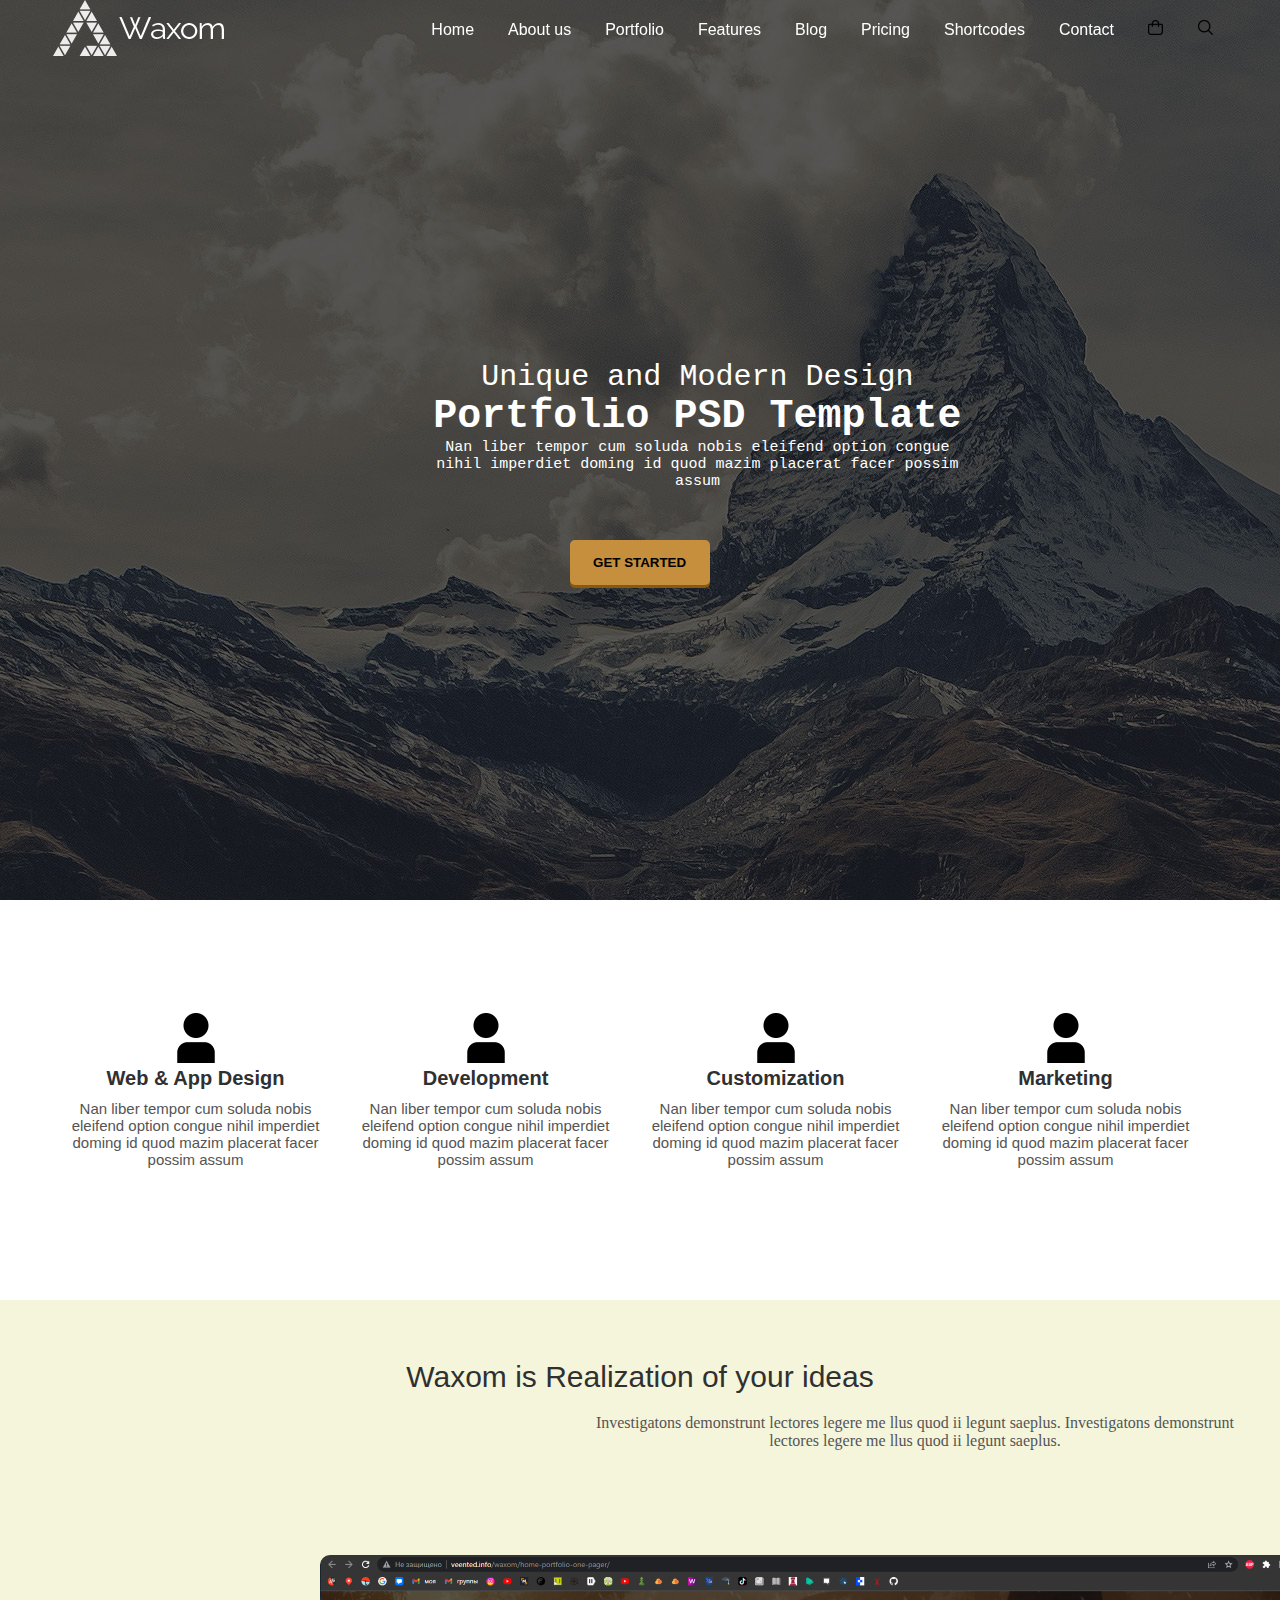
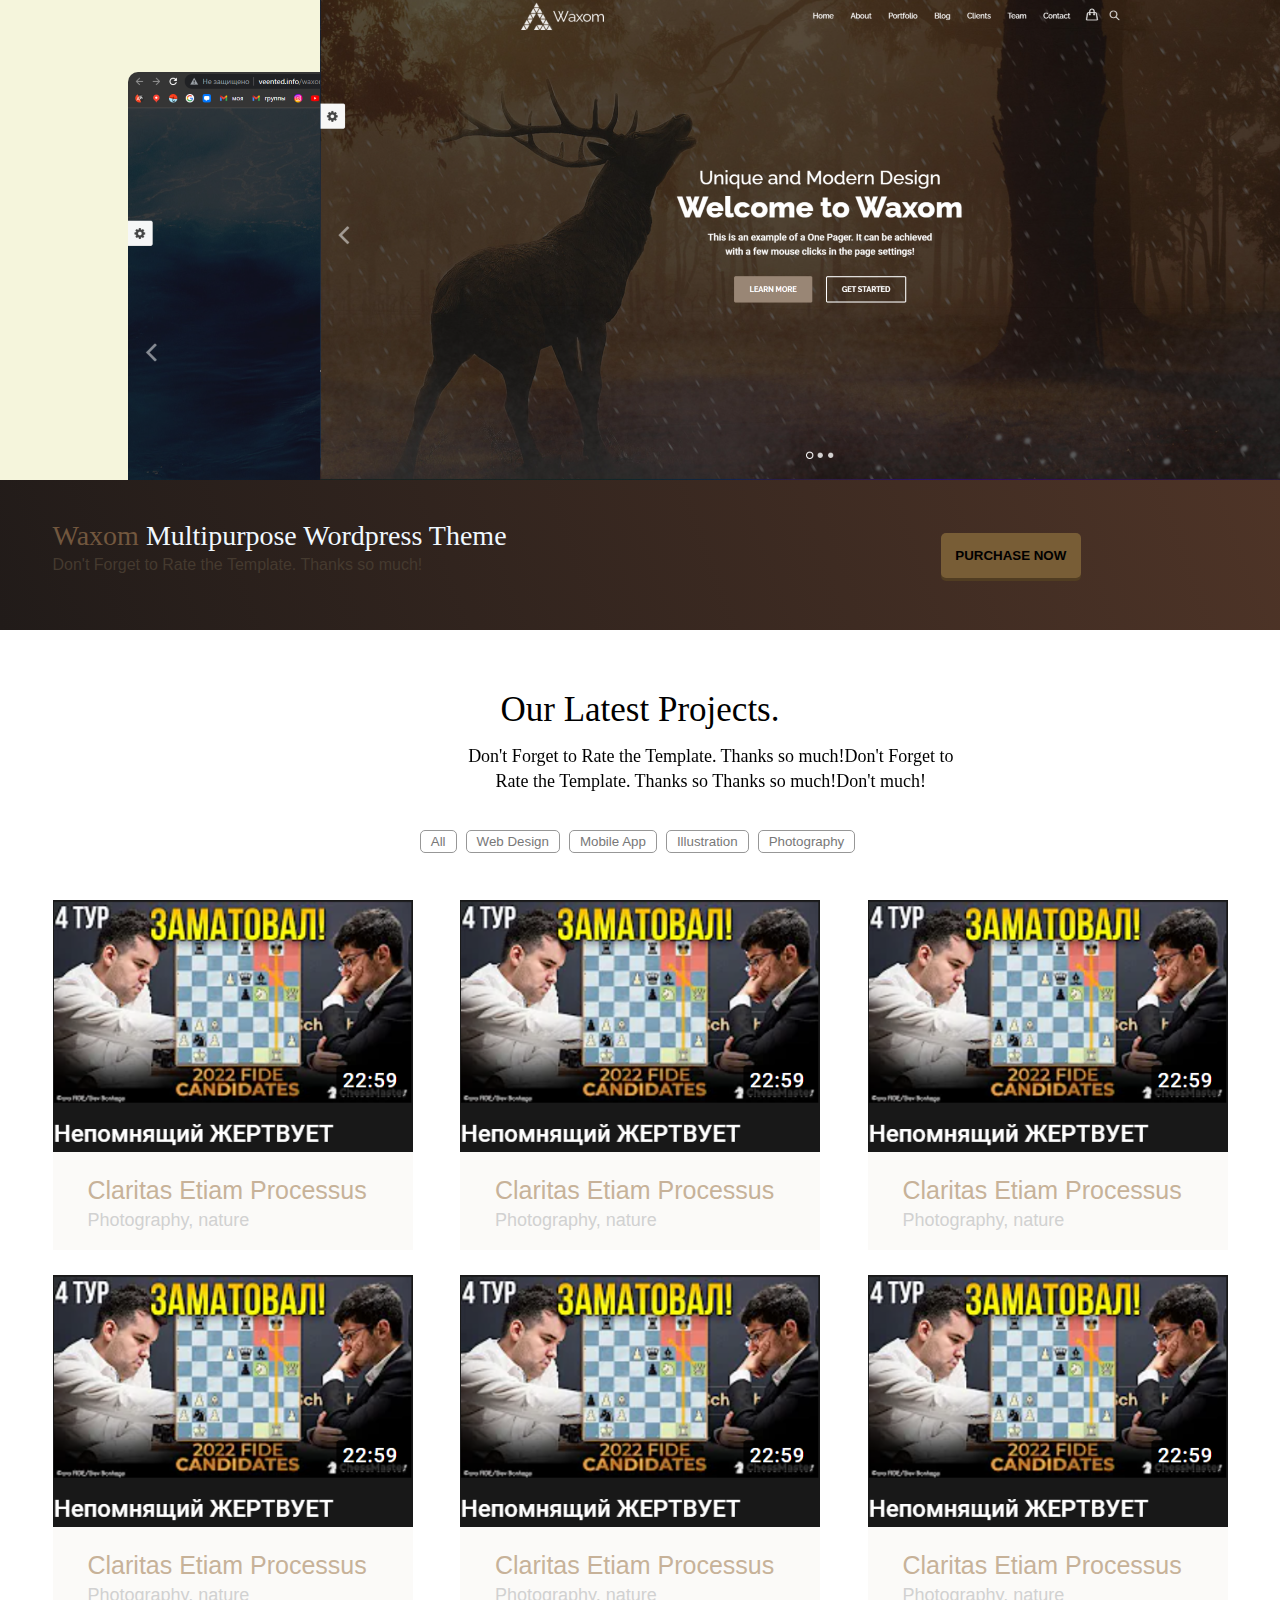
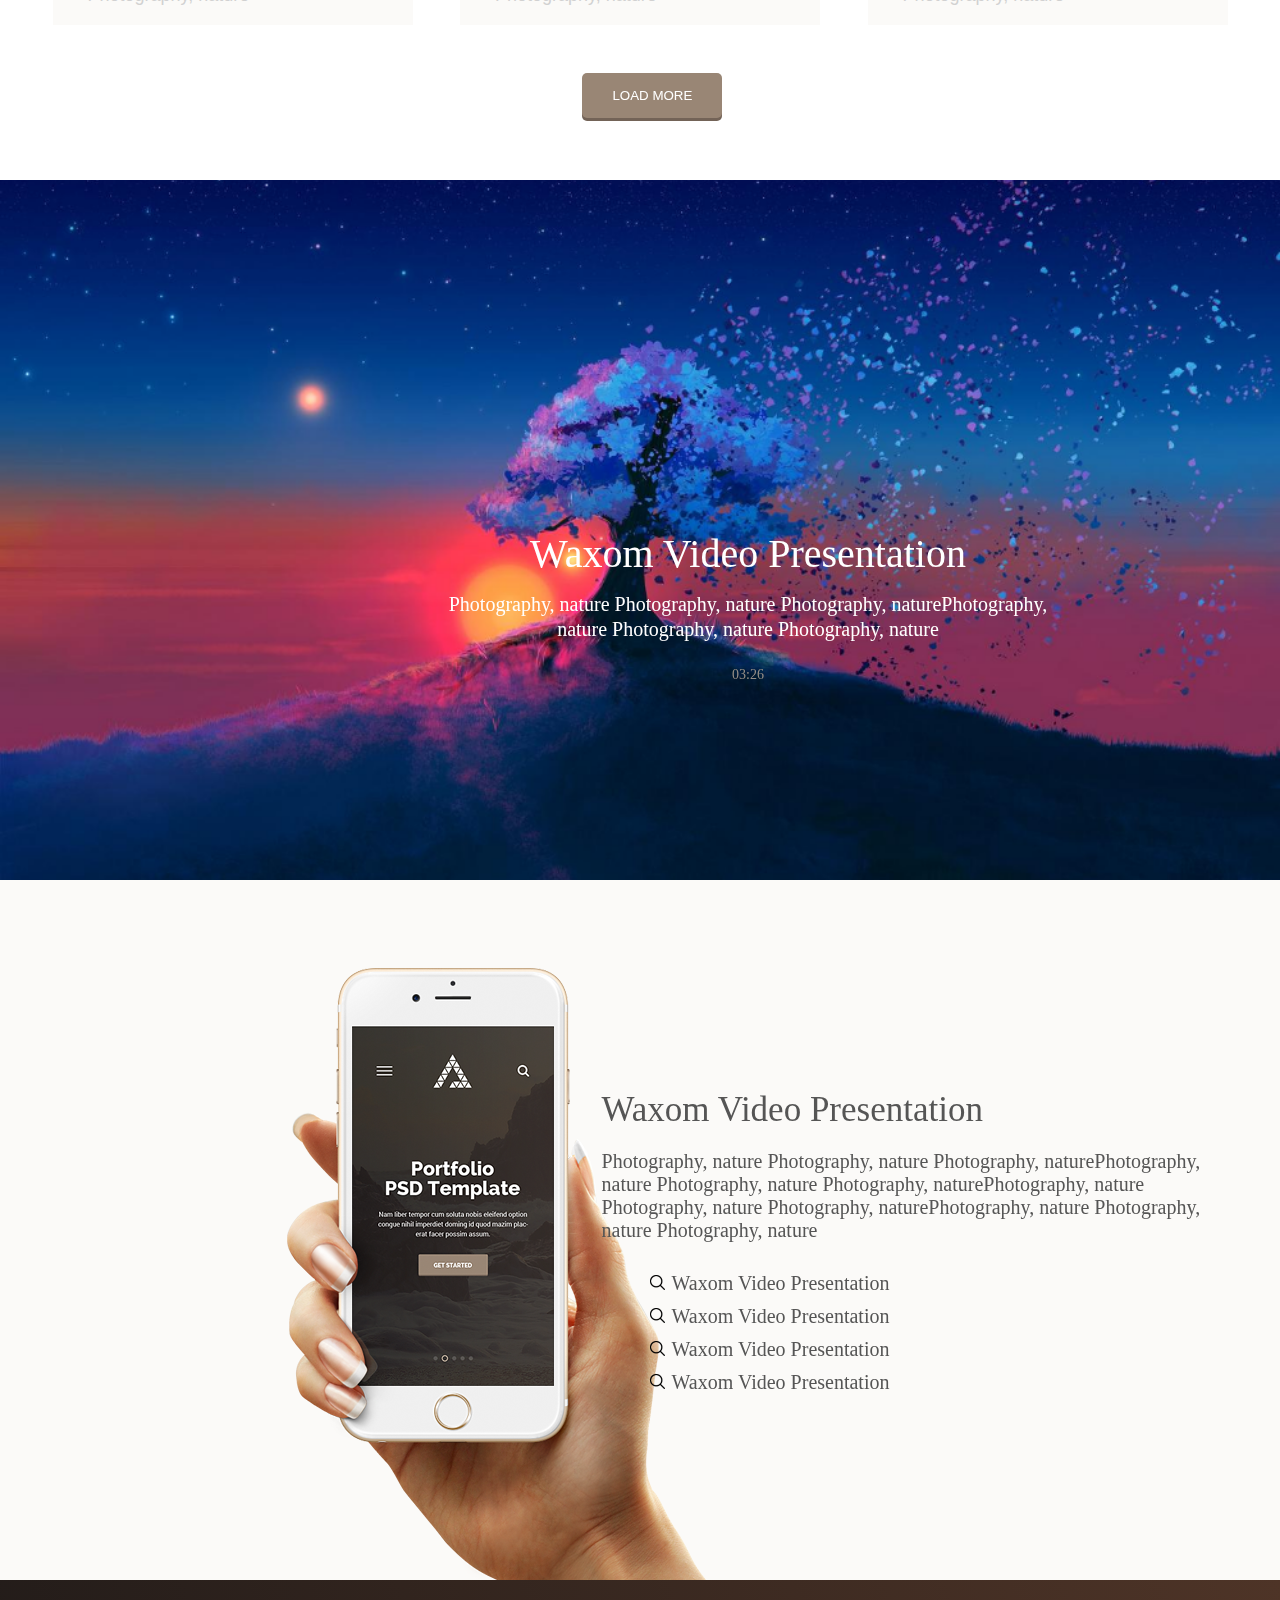
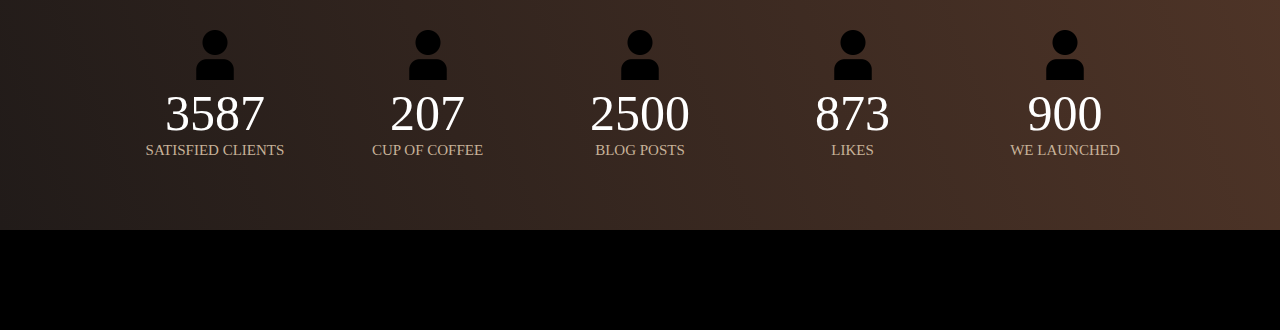
==== index.html @ 1da55cca "что то добавл, но не помню что" ====
<!DOCTYPE html>
<html lang="en">
<head>
    <meta charset="UTF-8">
    <meta http-equiv="X-UA-Compatible" content="IE=edge">
    <meta name="viewport" content="width=device-width, initial-scale=1.0">
    <title>Document</title>
    <link rel="stylesheet" href="style.css"> 
</head>
<body>
    <div class="contener">
        <header>
            <div class="logo">
                <img src="img/logo-white.png">
            </div>
            <div class="main-menu">
                <ul>
                    <li><a href ="#Home">Home</a></li>
                    <li><a href ="#About us">About us</a></li>
                    <li><a href ="#Portfolio">Portfolio</a></li>
                    <li><a href ="#Features">Features</a></li>
                    <li><a href ="#Blog">Blog</a></li>
                    <li><a href ="#Pricing">Pricing</a></li>
                    <li><a href ="#Shortcodes">Shortcodes</a></li>
                    <li><a href ="#Contact">Contact</a></li>
                    <li><a href ="#Shopping"> <img src="img/shopping-bag.png"> </a> </li>
                    <li><a href ="#Search"> <img src="img/search.png"> </a></li>
                    
                </ul>       
            </div>
        </header>
    </div>

    <div class="start">
        <div class="start-p">
            <p class="start-text-1">Unique and Modern Design</p>
            <p class="start-text-2"><strong>Portfolio PSD Template</strong></p>
            <p class="start-text-3">Nan liber tempor cum soluda nobis eleifend option congue nihil imperdiet doming id quod mazim placerat facer possim assum</p>
        </div>
        <button>
            <strong>GET STARTED</strong>
        </button>
    </div>

    <div class="white-line">
        <div class="block-1">
            <img src="img/user.png">
            <p class="p1"><strong>Web & App Design</strong></p>
            <p class="p2">Nan liber tempor cum soluda nobis eleifend option congue nihil imperdiet doming id quod mazim placerat facer possim assum</p>
        </div>
        <div class="block-2">
            <img src="img/user.png">
            <p class="p1"><strong>Development</strong></p>
            <p class="p2">Nan liber tempor cum soluda nobis eleifend option congue nihil imperdiet doming id quod mazim placerat facer possim assum</p>
        </div>
        <div class="block-3">
            <img src="img/user.png">
            <p class="p1"><strong>Customization</strong></p>
            <p class="p2">Nan liber tempor cum soluda nobis eleifend option congue nihil imperdiet doming id quod mazim placerat facer possim assum</p>
        </div>
        <div class="block-4">
            <img src="img/user.png">
            <p class="p1"><strong>Marketing</strong></p>
            <p class="p2">Nan liber tempor cum soluda nobis eleifend option congue nihil imperdiet doming id quod mazim placerat facer possim assum</p>
        </div>
    </div>

    <div class="three-page">
        <p class="p1">Waxom is Realization of your ideas</p>
        <p class="p2">Investigatons demonstrunt lectores legere me llus quod ii legunt saeplus. Investigatons demonstrunt lectores legere me llus quod ii legunt saeplus.</p>
        <img src="img/page_1.png" class="img1">
        <img src="img/page_2.png" class="img2">
        <img src="img/page_3.png" class="img3">
    </div>

    <div class="line-2">
        <div class="contener">
            <div>
                <p class="p1"><i>Waxom</i> Multipurpose Wordpress Theme</p>
                <p class="p2">Don't Forget to Rate the Template. Thanks so much!</p>
            </div>
            <button>
                <strong>PURCHASE NOW</strong>
            </button>
        </div>
    </div>


    <div class="BIG-PAGE">
        <div class="text">
            <p class="p1">Our Latest Projects.</p>
            <p class="p2">Don't Forget to Rate the Template. Thanks so much!Don't Forget to Rate the Template. Thanks so Thanks so much!Don't much!</p>
        </div>
        <div class="more-button">
            <button>All</button>
            <button>Web Design</button>
            <button>Mobile App</button>
            <button>Illustration</button>
            <button>Photography</button>
        </div>

        <div class="more-blocks">
                <div class="block-1">
                    <img src="img/chess_1.png">
                    <p class="p1">Claritas Etiam Processus</p>
                    <p class="p2">Photography, nature</p>
                </div>
                <div class="block-2">
                    <img src="img/chess_1.png">
                    <p class="p1">Claritas Etiam Processus</p>
                    <p class="p2">Photography, nature</p>
                </div>
                <div class="block-3">
                    <img src="img/chess_1.png">
                    <p class="p1">Claritas Etiam Processus</p>
                    <p class="p2">Photography, nature</p>
                </div>
                <div class="block-4">
                    <img src="img/chess_1.png">
                    <p class="p1">Claritas Etiam Processus</p>
                    <p class="p2">Photography, nature</p>
                </div>
                <div class="block-5">
                    <img src="img/chess_1.png">
                    <p class="p1">Claritas Etiam Processus</p>
                    <p class="p2">Photography, nature</p>
                </div>
                <div class="block-6">
                    <img src="img/chess_1.png">
                    <p class="p1">Claritas Etiam Processus</p>
                    <p class="p2">Photography, nature</p>
                </div>
        </div>
        <button class="button">
            LOAD MORE
        </button>
    </div>

    <div class="vidos-1">
        <div class="text">
            <p class="p1">Waxom Video Presentation</p>
            <p class="p2">Photography, nature Photography, nature Photography, naturePhotography, nature Photography, nature Photography, nature</p>
            <p class="p3">03:26</p>
        </div>
    </div>

    <div class="phone-in-the-hand">
        <img src="img/phone-in-the-hand.png">
        <div class="block-1">
            <p class="p1">Waxom Video Presentation</p>
            <div class="block-2">
                <p class="p2">Photography, nature Photography, nature Photography, naturePhotography, nature    Photography, nature Photography, naturePhotography, nature Photography, nature Photography, naturePhotography, nature Photography, nature Photography, nature</p>
            </div>
            <ul>
                <li>Waxom Video Presentation</li>
                <li>Waxom Video Presentation</li>
                <li>Waxom Video Presentation</li>
                <li>Waxom Video Presentation</li>
            </ul>
        </div>
    </div>

    <div class="line-3">
        <div class="main-block">
            <div class="block-1">
                <img src="img/user.png">
                <p class="p1">3587</p>
                <p class="p2">SATISFIED CLIENTS</p>
            </div>
            <div class="block-1">
                <img src="img/user.png">
                <p class="p1">207</p>
                <p class="p2">CUP OF COFFEE</p>
            </div>
            <div class="block-1">
                <img src="img/user.png">
                <p class="p1">2500</p>
                <p class="p2">BLOG POSTS</p>
            </div>
            <div class="block-1">
                <img src="img/user.png">
                <p class="p1">873</p>
                <p class="p2">LIKES</p>
            </div>
            <div class="block-1">
                <img src="img/user.png">
                <p class="p1">900</p>
                <p class="p2">WE LAUNCHED</p>
            </div>
        </div>
    </div>



    <div class="end">
    </div>
</body>
</html>
---- style.css ----
*{
    margin: 0;
}

.contener{
    width: 1175px;
    margin: 0px auto;
}

header
{
    background-color: rgba(241, 116, 67, 0);
    height: 60px;
    width: 1175px;
    position: fixed;
}
.logo{
    float: left;
}


.main-menu  ul{
    text-align: right;
    padding-top: 20px;
}

.main-menu  li{
    display: inline;
    padding: 15px;
}

.main-menu a{
    font-family: Arial, Helvetica, sans-serif;
    color: rgb(255, 255, 255);
    text-decoration: none;
}

.main-menu a:hover{
    font-family: Arial, Helvetica, sans-serif;
    color: rgb(206, 47, 47);
    text-decoration: none;
} 

.start{
    background: url(img/mountain2.jpg);
    display: block;
    width: 100%;
    height: 900px;
    position: relative;
    z-index: -1;
}
.start p{
    text-align: center;
}
.start-p{
    position: absolute;
    top: 40%;
    left: 33%;
    max-width: 550px;
}
.start .start-text-1{
    font-family: 'Courier New', Courier, monospace;
    font-size: 30px;
    color: rgb(255, 255, 255);
}
.start .start-text-2{
    font-family: 'Courier New', Courier, monospace;
    font-size: 40px;
    color: rgb(255, 255, 255);
}
.start .start-text-3{
    font-family: 'Courier New', Courier, monospace;
    font-size: 15px;
    color: rgb(255, 255, 255);
}

.start button{
    position: absolute;
    top: 60%;
    left: 44.5%;
    width: 140px;
    height: 45px;
    font-family: Arial, Helvetica, sans-serif;
    background-color: rgb(198, 143, 61);
    border-radius: 5px;
    border: 0px;
    box-shadow: 0 3px rgb(138, 89, 16);
} 

.white-line{
    height: 400px;
    width: 1175px;
    margin: 0px auto;
}

.white-line .p1{
    font-family:'Franklin Gothic Medium', 'Arial Narrow', Arial, sans-serif;
    font-size: 20px; 
    color:rgb(48, 48, 48); 
}

.white-line .p2{
    margin-top: 10px;
    font-family:'Segoe UI', Tahoma, Geneva, Verdana, sans-serif;
    font-size: 15px;  
    color:rgb(84, 84, 84);
}

.white-line .block-1{
    display: inline-block;
    height: 200px;
    width: 260px;
    text-align: center;
    margin: 13px;
    padding-top: 100px;
}
.white-line .block-2{
    display: inline-block;
    height: 200px;
    width: 260px;
    text-align: center;
    margin: 13px;
}
.white-line .block-3{
    display: inline-block;
    height: 200px;
    width: 260px;
    text-align: center;
    margin: 13px;
}
.white-line .block-4{
    display: inline-block;
    height: 200px;
    width: 260px;
    text-align: center;
    margin: 13px;
}

.three-page{
    height: 700px;
    text-align: center;
    background-color:beige;
    padding: 40px;
    position: relative;
    z-index: -2;
}

.three-page .p1{
    margin: 20px;
    font-family: Verdana, Geneva, Tahoma, sans-serif;
    font-size: 30px;
    color:rgb(48, 48, 48); 
}
.three-page .p2{
    max-width: 700px;
    padding-left: 550px;
    color:rgb(84, 84, 84);
}

.three-page .img2{
    position: absolute;
    bottom: -15%;
    left: 10%;
    z-index: -1;
    border-radius: 10px;
}

.three-page .img1{
    position: absolute;
    bottom: 0%;
    left: 25%;
    border-top-left-radius: 10px;
    border-top-right-radius: 10px;
}

.three-page .img3{
    position: absolute;
    bottom: -10%;
    left: 43%;
    z-index: -1;
}

.line-2{
    height: 150px;
    background-image: linear-gradient(-110deg, #4e3427,  #211b19);
    position: relative;
}

.line-2 i{
    color: rgb(114, 87, 62);
    font-style: normal;
}

.line-2 .p1{
    padding-top: 40px;
    margin-bottom: 4px;
    font-family: Georgia, 'Times New Roman', Times, serif;
    font-size: 28px;
    color: aliceblue;
}

.line-2 .p2{
    font-family:'Trebuchet MS', 'Lucida Sans Unicode', 'Lucida Grande', 'Lucida Sans', Arial, sans-serif;
    font-size: 18;
    color: rgb(69, 58, 47);
}

.line-2 button{
    float: right;
    position: absolute;
    top: 35%;
    left: 73.5%;
    width: 140px;
    height: 45px;
    font-family: Arial, Helvetica, sans-serif;
    background-color: rgb(120, 93, 54);
    border-radius: 5px;
    border: 0px;
    box-shadow: 0 3px rgb(81, 61, 34);
}

.line-2 .contener div{
    display: block;
    float: left;
}

.BIG-PAGE{
    height: 1150px;
}

.BIG-PAGE .text{
    text-align: center;
    height: 200px;
    /* background-color: antiquewhite; */
}

.BIG-PAGE .text .p1{
    padding-top: 60px;

    font-size: 35px;
}

.BIG-PAGE .text .p2{
    position: absolute;
    left: 36%;
    font-size: 18px ;
    padding-top: 14px;
    max-width: 500px;
    line-height: 25px;
}

.BIG-PAGE .more-button{
    text-align: center;
    /* background-color: bisque; */
    height: 70px;
}
.BIG-PAGE .more-button button{
    border: 1px solid rgb(151, 151, 151);
    background-color: white;
    color: rgb(120, 120, 120);
    padding: 3px 10px 3px 10px;
    border-radius: 5px;
    margin-right: 5px;
}

.BIG-PAGE .more-blocks{
    /* border: 2px solid red; */
    height: 750px;
    width: 1175px;
    margin: 0px auto;

    display: flex;
    flex-direction: row;
    justify-content: space-between;
    flex-wrap: wrap;
}
.more-blocks > div{
    /* border: 2px solid red; */
    height: 350px;
    width: 360px;
    background-color:#fbfaf8;
}
.more-blocks > div:hover{
    /* border: 2px solid red; */
    height: 350px;
    width: 360px;
    background-color: #362f2d;
}
.more-blocks  img{
    width: 100%;
}
.more-blocks .p1{
    margin-top:  20px;
    margin-left: 35px;
    font-size: 25px;
    color: #c7b299;
    font-family: 'Segoe UI', Tahoma, Geneva, Verdana, sans-serif;
}
.more-blocks .p1:hover{
    margin-top:  20px;
    margin-left: 35px;
    font-size: 25px;
    color: #ffffff;
    font-family: 'Segoe UI', Tahoma, Geneva, Verdana, sans-serif;
}
.more-blocks .p2{
    margin-top:  5px;
    margin-left: 35px;
    font-size: 18px;
    color: #d1d1d1;
    font-family: 'Segoe UI', Tahoma, Geneva, Verdana, sans-serif;
}
.more-blocks .p2:hover{
    margin-top:  5px;
    margin-left: 35px;
    font-size: 18px;
    color: #706358;
    font-family: 'Segoe UI', Tahoma, Geneva, Verdana, sans-serif;
}

.BIG-PAGE .button{
    position: relative;
    top: 2%;
    left: 45.5%;
    width: 140px;
    height: 45px;
    font-family: Arial, Helvetica, sans-serif;
    background-color: #998675;
    border-radius: 5px;
    border: 0px;
    box-shadow: 0 3px #736357;
    color:#ffffff;
}

.vidos-1 {
    height: 700px;
    background: url(img/video-1.png) no-repeat center/cover;
    position: relative;
}
.vidos-1 .text{
    width: 600px;
    display: flex;
    position: relative;
    flex-direction: column;
    text-align: center;
    left: 35%;
    top: 50%;
}
.vidos-1 .text .p1{
    font-size: 40px;
    color: white;
    padding-bottom: 15px;
}
.vidos-1 .text .p2{
    font-size: 20px;
    color: white;
    padding-bottom: 25px;
    line-height: 25px;
}
.vidos-1 .text .p3{
    font-size: 14px;
    color: #968f87;
}

.phone-in-the-hand{
    height: 700px;
    background-color: #fbfaf8;
    position: relative;
}
.phone-in-the-hand img{
    position: absolute;
    bottom: 0;
    left: 20%;
}
.phone-in-the-hand .block-1{
    position: absolute;
    top: 30%;
    left: 47%;
}
.phone-in-the-hand .block-1 .p1{
    font-size: 35px;
    color: #555555;
    padding-bottom: 20px;
}
.phone-in-the-hand .block-2{
    width: 600px;
}
.phone-in-the-hand .block-2 .p2{
    font-size: 20px;
    color: #555555;
    padding-bottom: 30px;
}
.phone-in-the-hand .block-1 li{
    font-size: 20px;
    color: #555555;
    padding-bottom: 10px;
    margin-left: 30px;
    list-style-image: url(img/search.png);
}



.line-3{
    height: 250px;
    background-image: linear-gradient(-110deg, #4e3427,  #211b19);
    text-align: center;
}
.line-3 .main-block{
    width: 1000px;
    display: flex;
    flex-direction: row;
    justify-content: space-between;
    margin: 0 auto;
    padding: 50px;
}
.line-3 .main-block div{
    width: 150px;
}
.line-3 .p1{
    font-size: 50px;
    color: #ffffff;
}
.line-3 .p2{
    color: #c7b299;
    font-size: 15px;
}





.end{
    height: 100px;
    background-color: black;
}
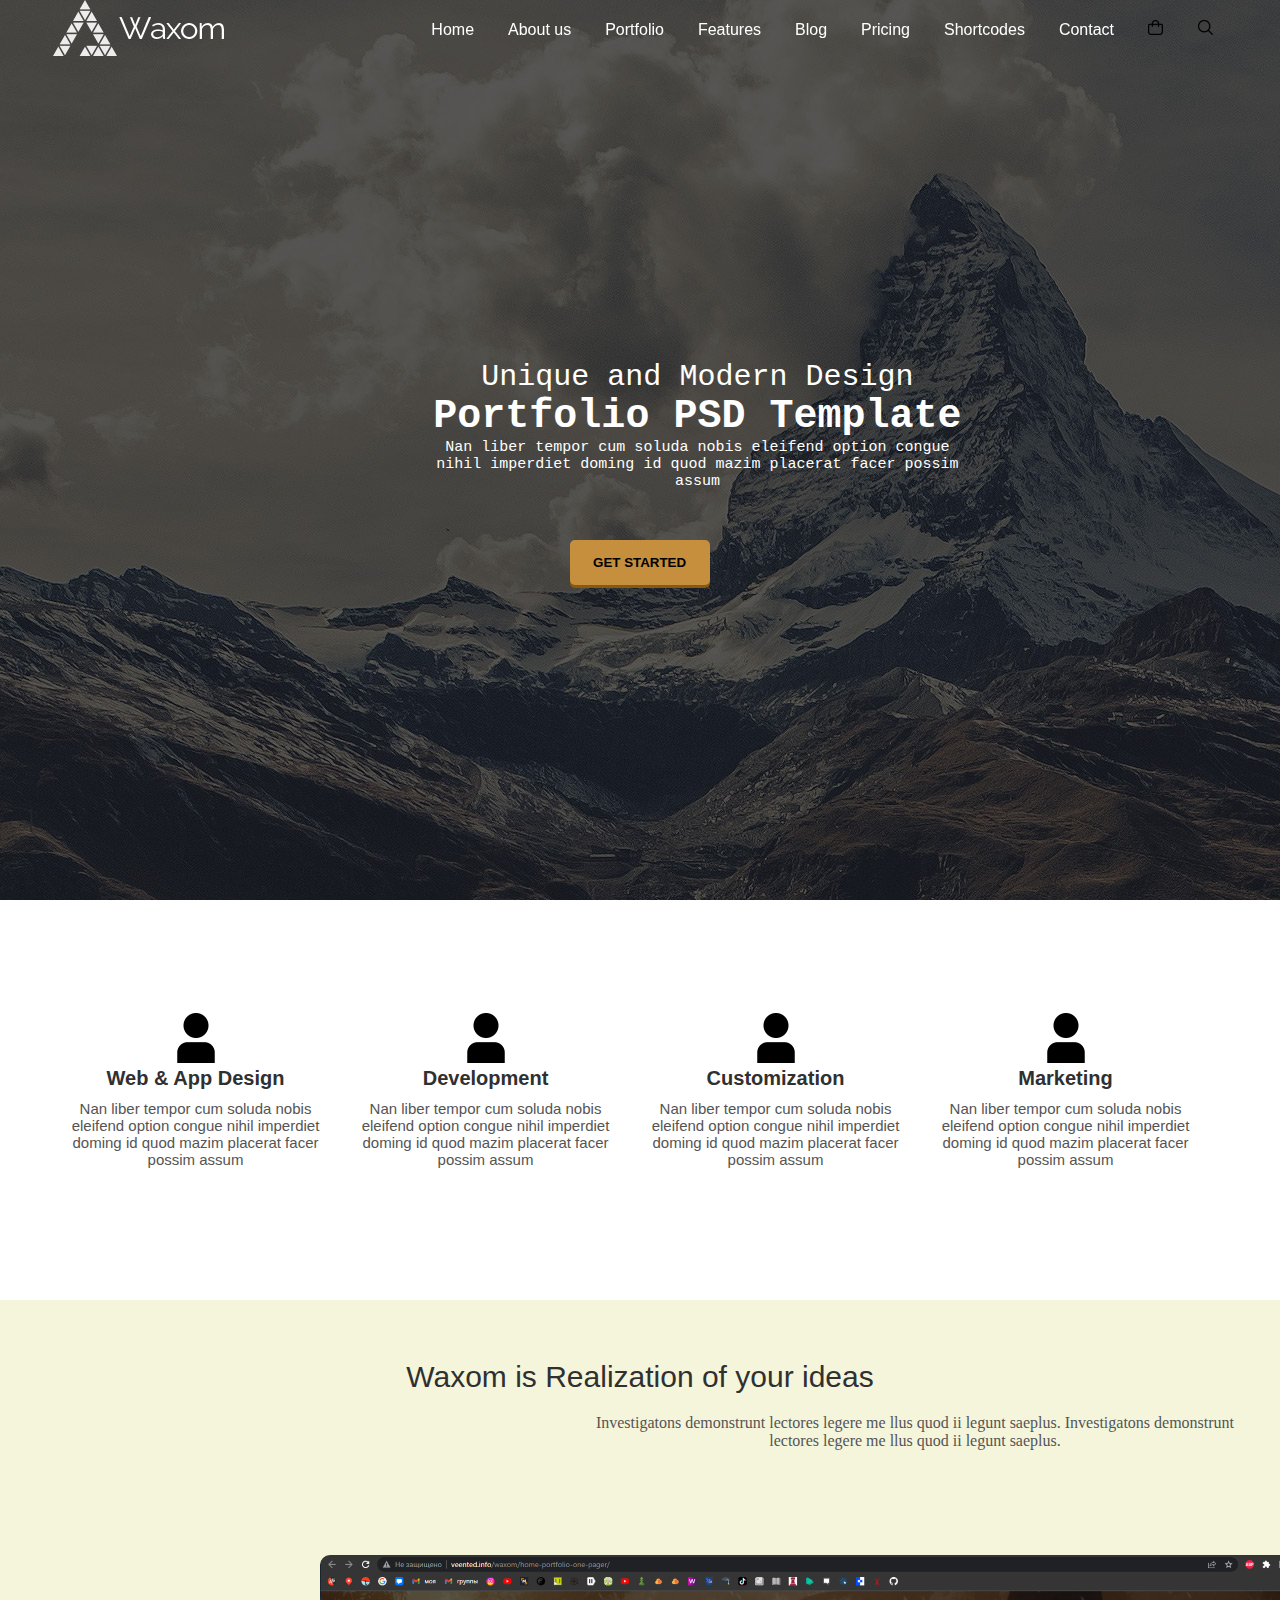
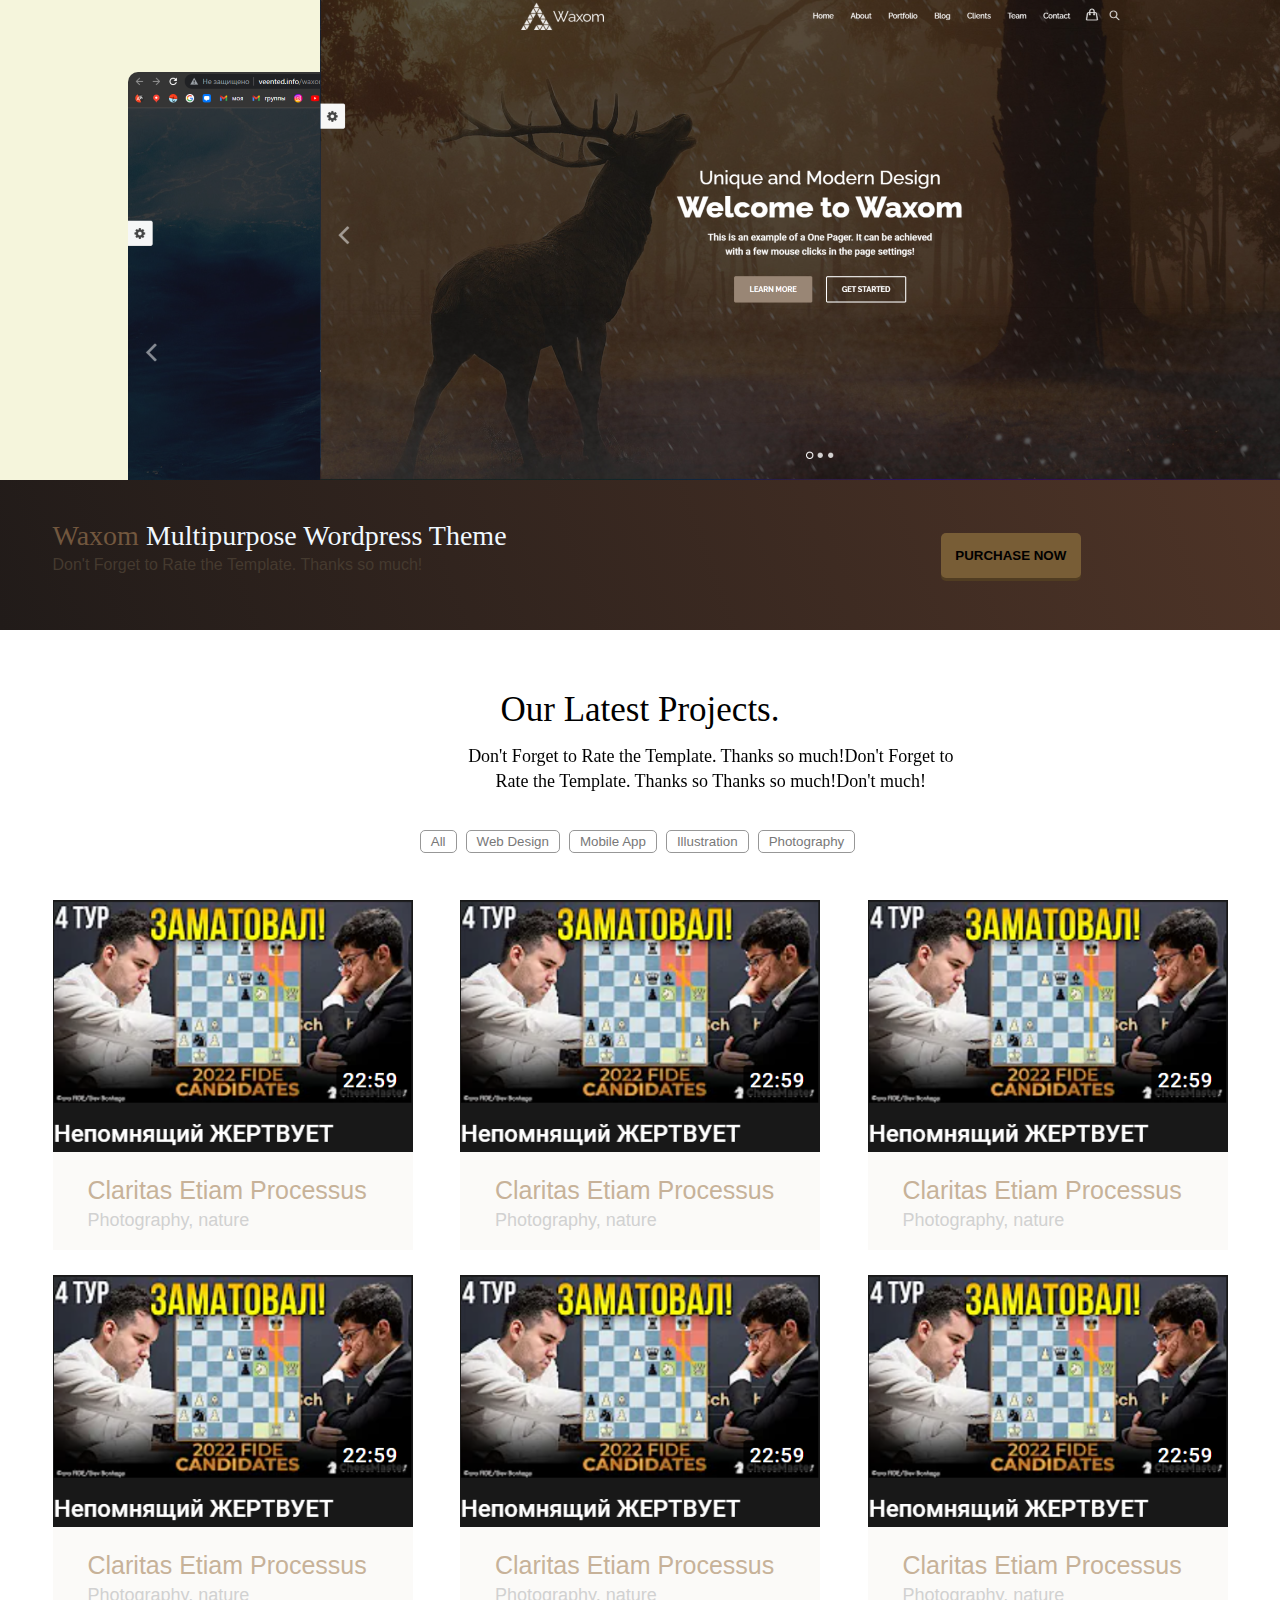
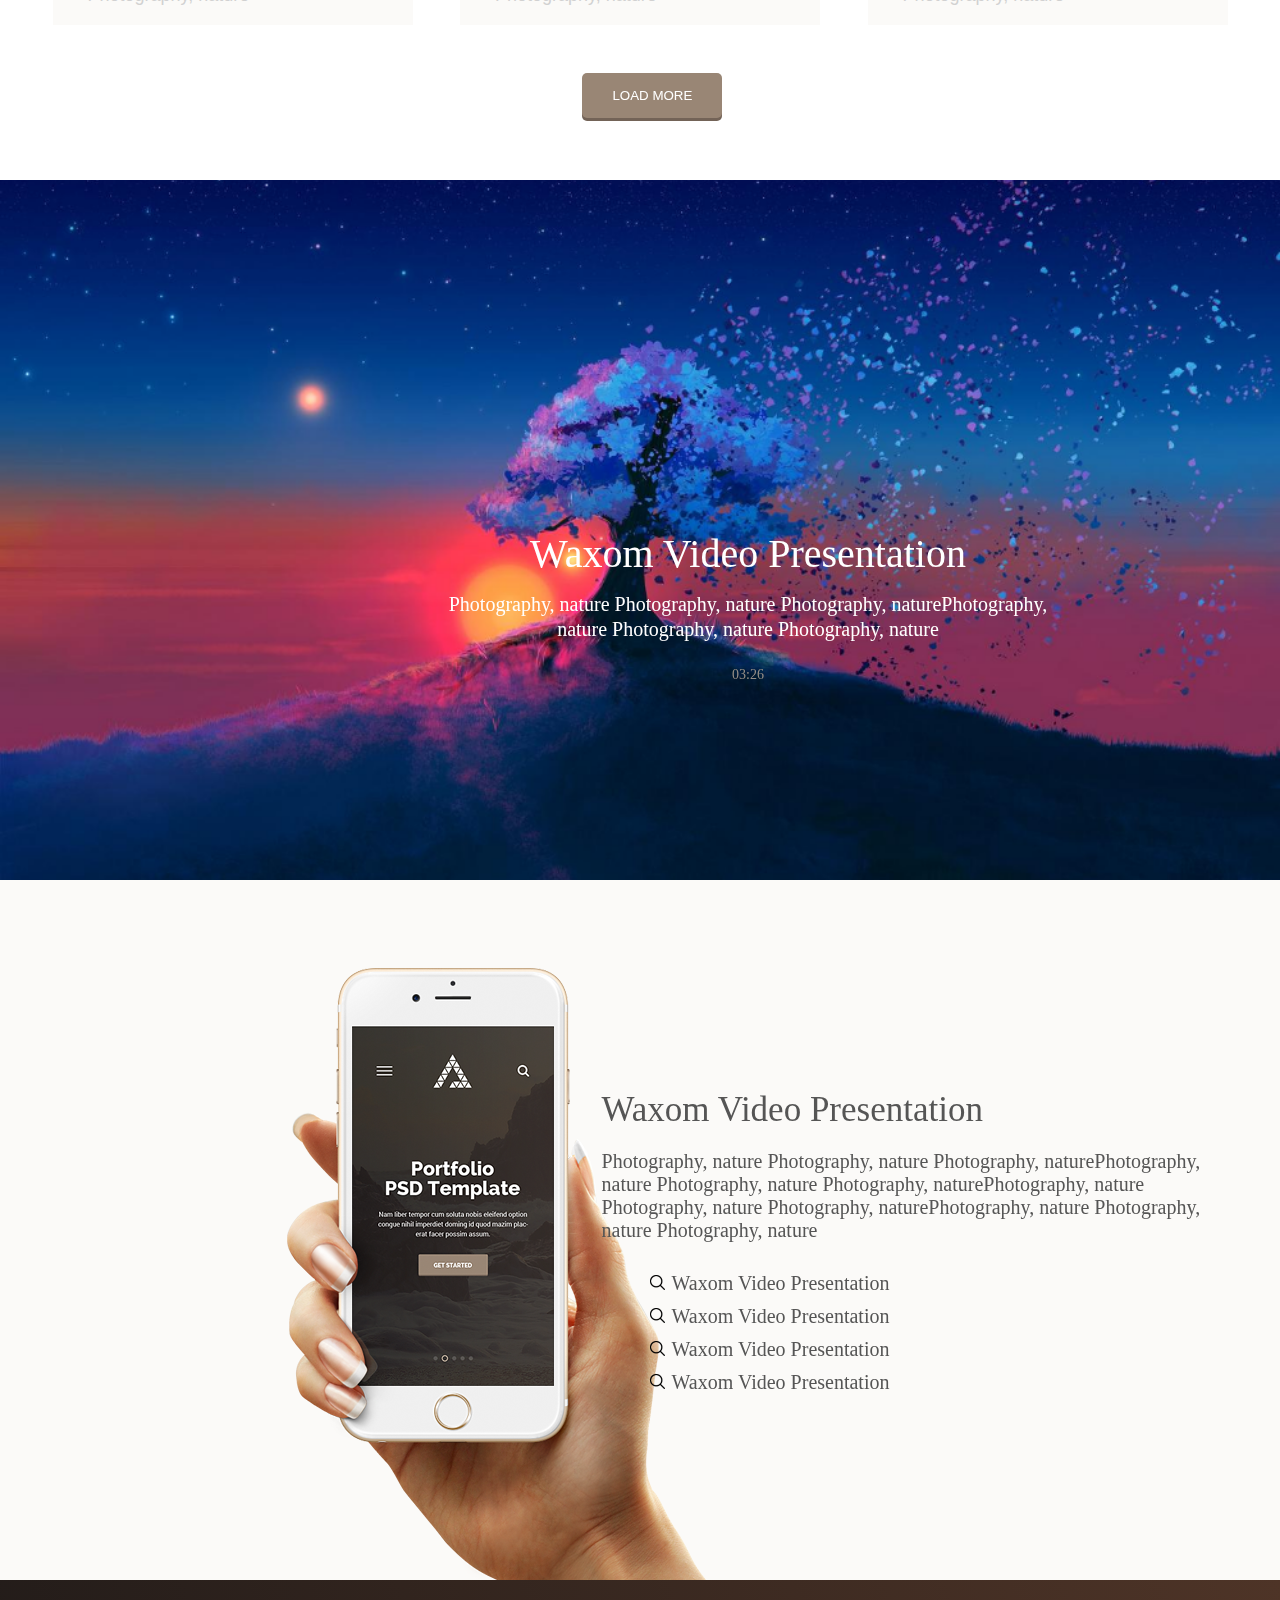
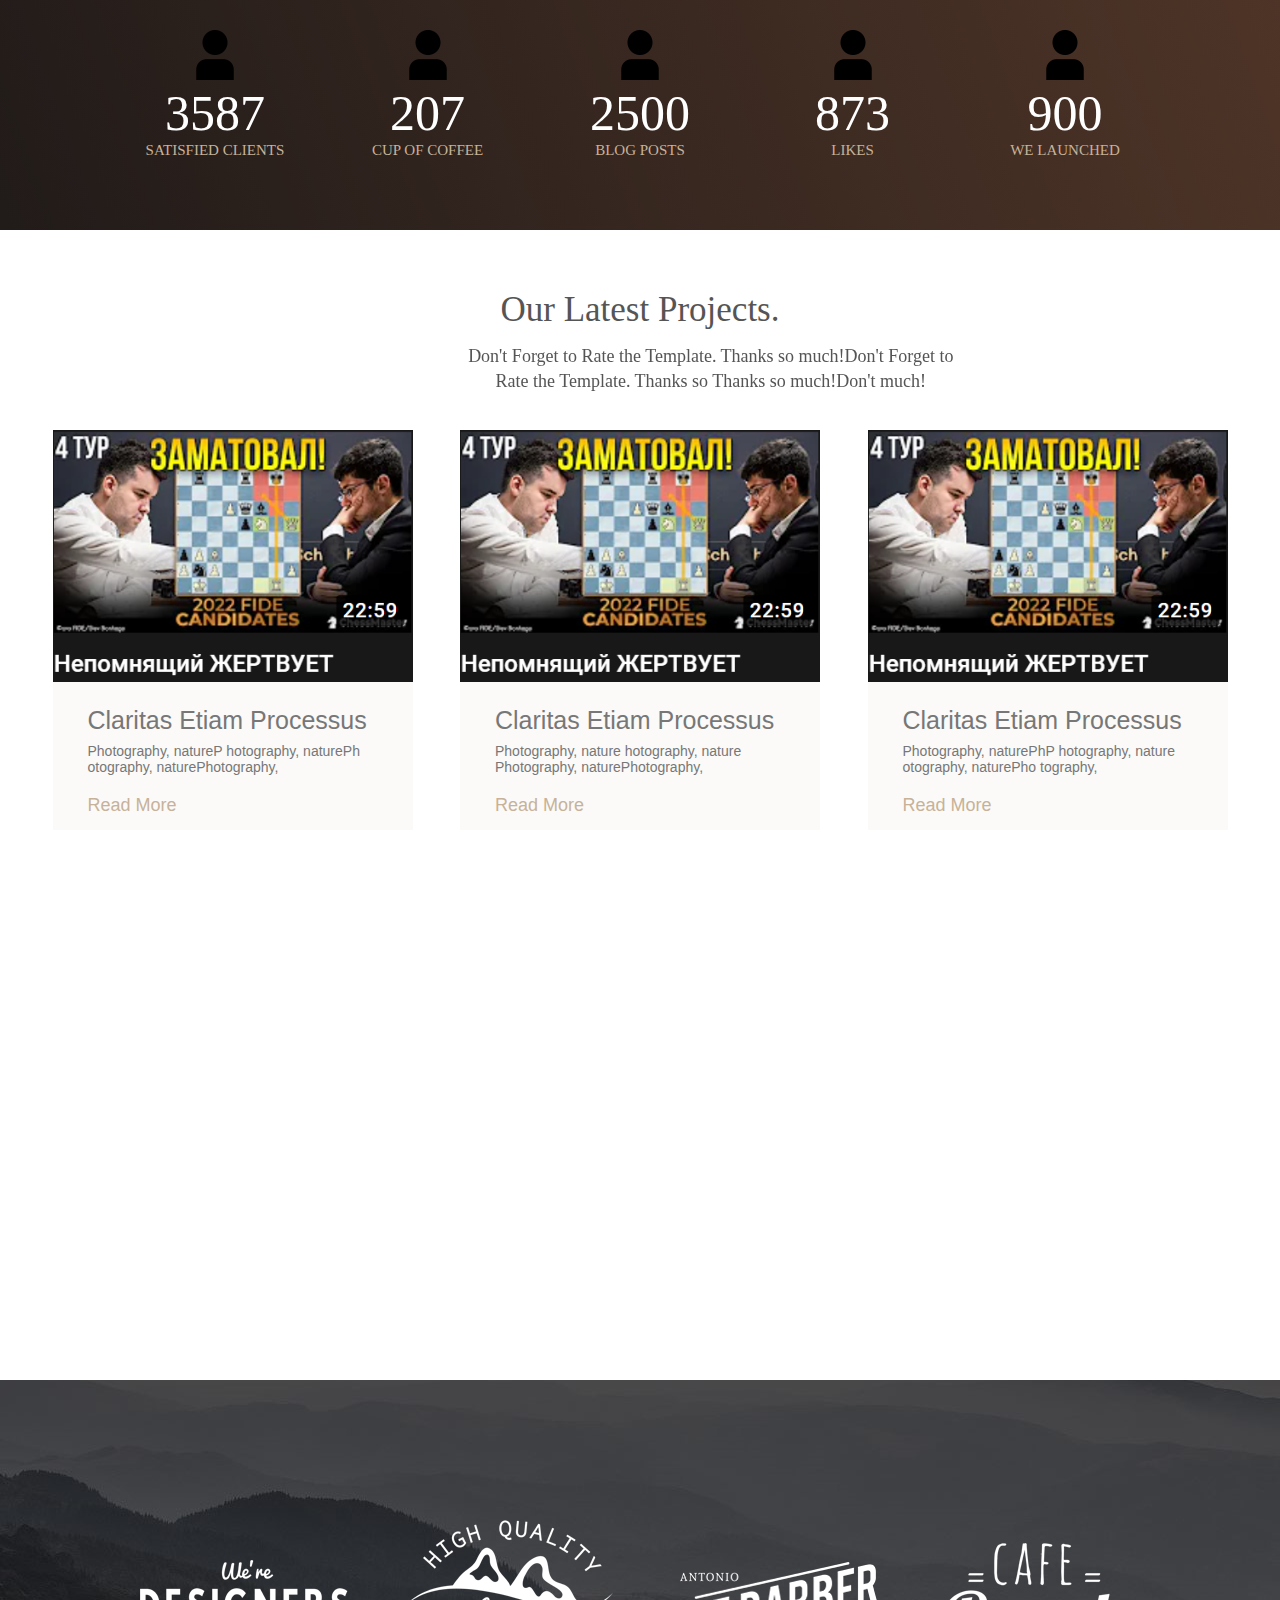
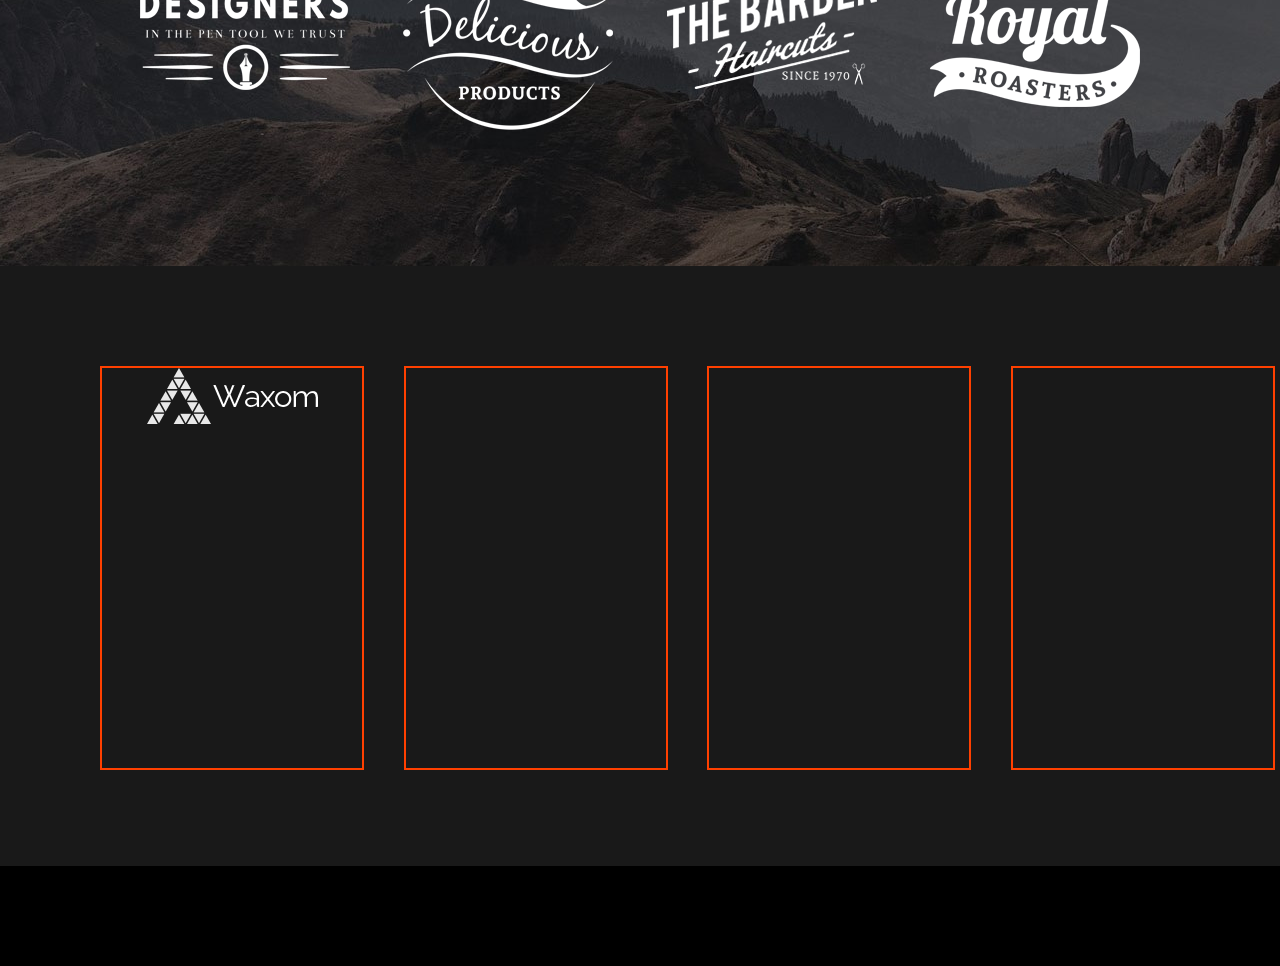
==== commit 0139c2de: "почти все отобразил" ====
--- a/index.html
+++ b/index.html
@@ -190,9 +190,74 @@
         </div>
     </div>
 
+    <div class="BIG-PAGE-clone">
+        <div class="text">
+            <p class="p1">Our Latest Projects.</p>
+            <p class="p2">Don't Forget to Rate the Template. Thanks so much!Don't Forget to Rate the Template. Thanks so Thanks so much!Don't much!</p>
+        </div>
+
+        <div class="more-blocks">
+            <div class="block-1">
+                <img src="img/chess_1.png">
+                <p class="p1">Claritas Etiam Processus</p>
+                <p class="p2">Photography, natureP hotography, naturePh otography, naturePhotography,</p>
+                <p class="p3">Read More</p>
+            </div>
+            <div class="block-2">
+                <img src="img/chess_1.png">
+                <p class="p1">Claritas Etiam Processus</p>
+                <p class="p2">Photography, nature hotography, nature Photography, naturePhotography, </p>
+                <p class="p3">Read More</p>
+            </div>
+            <div class="block-3">
+                <img src="img/chess_1.png">
+                <p class="p1">Claritas Etiam Processus</p>
+                <p class="p2">Photography, naturePhP hotography, nature otography, naturePho tography,</p> 
+                <p class="p3">Read More</p>
+            </div>
+        </div>
+    </div>
+
+    <div class="pred-last">
+        <div class="block">
+            <div class="block-1">
+                <img src="img/logo-end-1.png">
+            </div>
+            <div class="block-1">
+                <img src="img/logo-end-2.png">
+            </div>
+            <div class="block-1">
+                <img src="img/logo-end-3.png">
+            </div>
+            <div class="block-1">
+                <img src="img/logo-end-4.png">
+            </div>
+        </div>
+    </div>
+
+    <div class="pred-end">
+        <div class="block">
+            <div class="block-1">
+                <img src="img/logo-white.png">
+                <p></p>
+                <p></p>
+                <p></p>
+            </div>
+            <div class="block-1">
+
+            </div>
+            <div class="block-1">
+
+            </div>
+            <div class="block-1">
+
+            </div>
+        </div>
+    </div>
 
 
     <div class="end">
+
     </div>
 </body>
 </html>--- a/style.css
+++ b/style.css
@@ -274,43 +274,43 @@
     justify-content: space-between;
     flex-wrap: wrap;
 }
-.more-blocks > div{
+.BIG-PAGE .more-blocks > div{
     /* border: 2px solid red; */
     height: 350px;
     width: 360px;
     background-color:#fbfaf8;
 }
-.more-blocks > div:hover{
+.BIG-PAGE .more-blocks > div:hover{
     /* border: 2px solid red; */
     height: 350px;
     width: 360px;
     background-color: #362f2d;
 }
-.more-blocks  img{
+.BIG-PAGE .more-blocks  img{
     width: 100%;
 }
-.more-blocks .p1{
+.BIG-PAGE .more-blocks .p1{
     margin-top:  20px;
     margin-left: 35px;
     font-size: 25px;
     color: #c7b299;
     font-family: 'Segoe UI', Tahoma, Geneva, Verdana, sans-serif;
 }
-.more-blocks .p1:hover{
+.BIG-PAGE .more-blocks .p1:hover{
     margin-top:  20px;
     margin-left: 35px;
     font-size: 25px;
     color: #ffffff;
     font-family: 'Segoe UI', Tahoma, Geneva, Verdana, sans-serif;
 }
-.more-blocks .p2{
+.BIG-PAGE .more-blocks .p2{
     margin-top:  5px;
     margin-left: 35px;
     font-size: 18px;
     color: #d1d1d1;
     font-family: 'Segoe UI', Tahoma, Geneva, Verdana, sans-serif;
 }
-.more-blocks .p2:hover{
+.BIG-PAGE .more-blocks .p2:hover{
     margin-top:  5px;
     margin-left: 35px;
     font-size: 18px;
@@ -428,6 +428,124 @@
 
 
 
+.BIG-PAGE-clone{
+    height: 1150px;
+}
+
+.BIG-PAGE-clone .text{
+    text-align: center;
+    height: 200px;
+    /* background-color: antiquewhite; */
+}
+
+.BIG-PAGE-clone .text .p1{
+    padding-top: 60px;
+    font-size: 35px;
+    color: #555555;
+}
+
+.BIG-PAGE-clone .text .p2{
+    position: absolute;
+    left: 36%;
+    font-size: 18px ;
+    padding-top: 14px;
+    max-width: 500px;
+    line-height: 25px;
+    color: #555555;
+}
+
+.BIG-PAGE-clone .more-blocks{
+    /* border: 2px solid red; */
+    height: 750px;
+    width: 1175px;
+    margin: 0px auto;
+
+    display: flex;
+    flex-direction: row;
+    justify-content: space-between;
+
+}
+.more-blocks > div{
+    /* border: 2px solid red; */
+    height: 400px;
+    width: 360px;
+    background-color:#fbfaf8;
+}
+.more-blocks  img{
+    width: 100%;
+}
+.more-blocks .p1{
+    margin-top:  20px;
+    margin-left: 35px;
+    font-size: 25px;
+    color: #777777;
+    font-family: 'Segoe UI', Tahoma, Geneva, Verdana, sans-serif;
+}
+.more-blocks .p2{
+    margin-top:  8px;
+    margin-left: 35px;
+    font-size: 14px;
+    color: #777777;
+    font-family: 'Segoe UI', Tahoma, Geneva, Verdana, sans-serif;
+}
+.more-blocks .p3{
+    margin-top:  20px;
+    margin-left: 35px;
+    font-size: 18px;
+    color: #c7b299;
+    font-family: 'Segoe UI', Tahoma, Geneva, Verdana, sans-serif;
+}
+
+.line-3 .main-block{
+    width: 1000px;
+    display: flex;
+    flex-direction: row;
+    justify-content: space-between;
+    margin: 0 auto;
+    padding: 50px;
+}
+.line-3 .main-block div{
+    width: 150px;
+}
+
+.pred-last{
+    height: 486px;
+    background-image: url(img/rocks_1.jpg);
+    text-align: center;
+}
+.pred-last .block{
+    width: 1000px;
+    display: flex;
+    flex-direction: row;
+    justify-content: space-between;
+    margin: 0 auto;
+    align-items: center;
+    padding: 140px;
+}
+
+.pred-end{
+    background-color: #191919;
+    height: 600px;
+    text-align: center;
+}
+
+.pred-end .block{
+    width: 1175px;
+    display: flex;
+    flex-direction: row;
+    justify-content: space-between;
+    margin: 0 auto;
+    align-items: center;
+    padding: 100px;
+}
+.pred-end .block div{
+    border: 2px solid #ff4000 ;
+    height: 400px;
+    width: 260px;
+}
+
+
+
 
 .end{
     height: 100px;
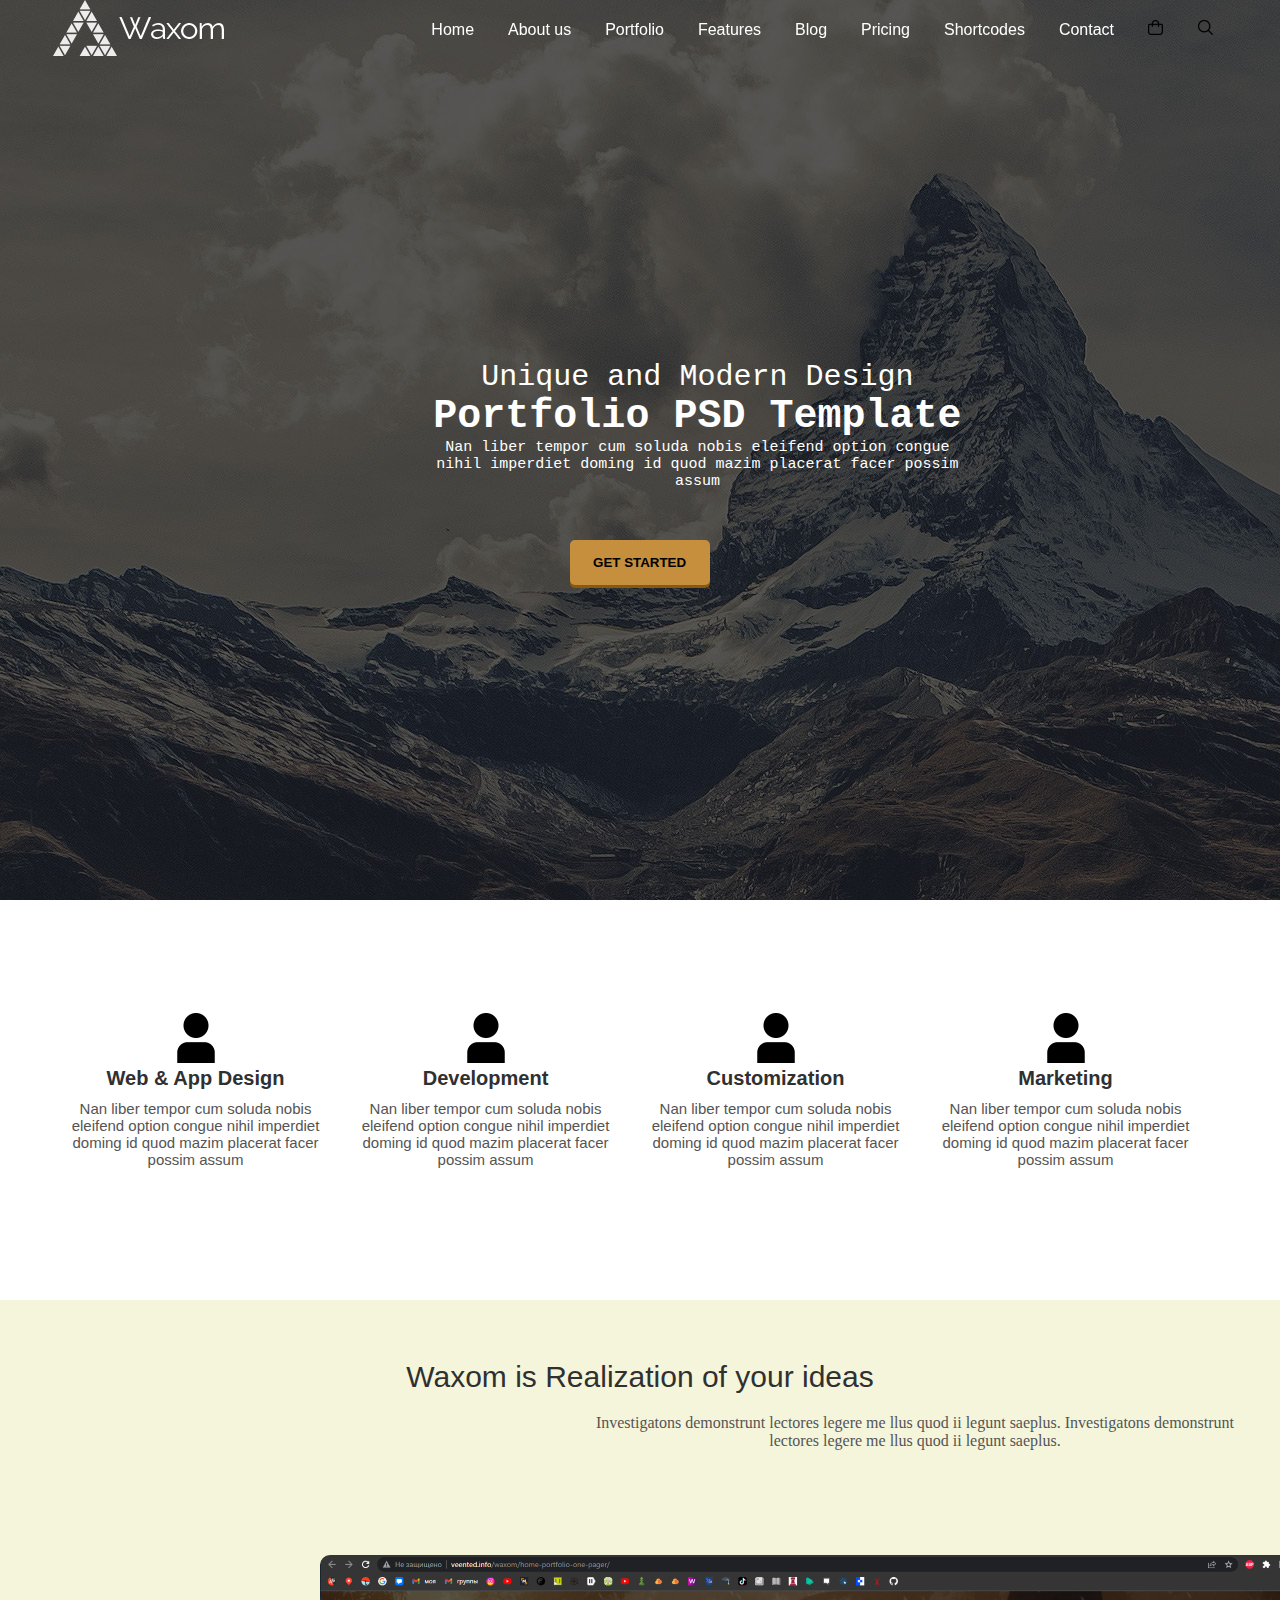
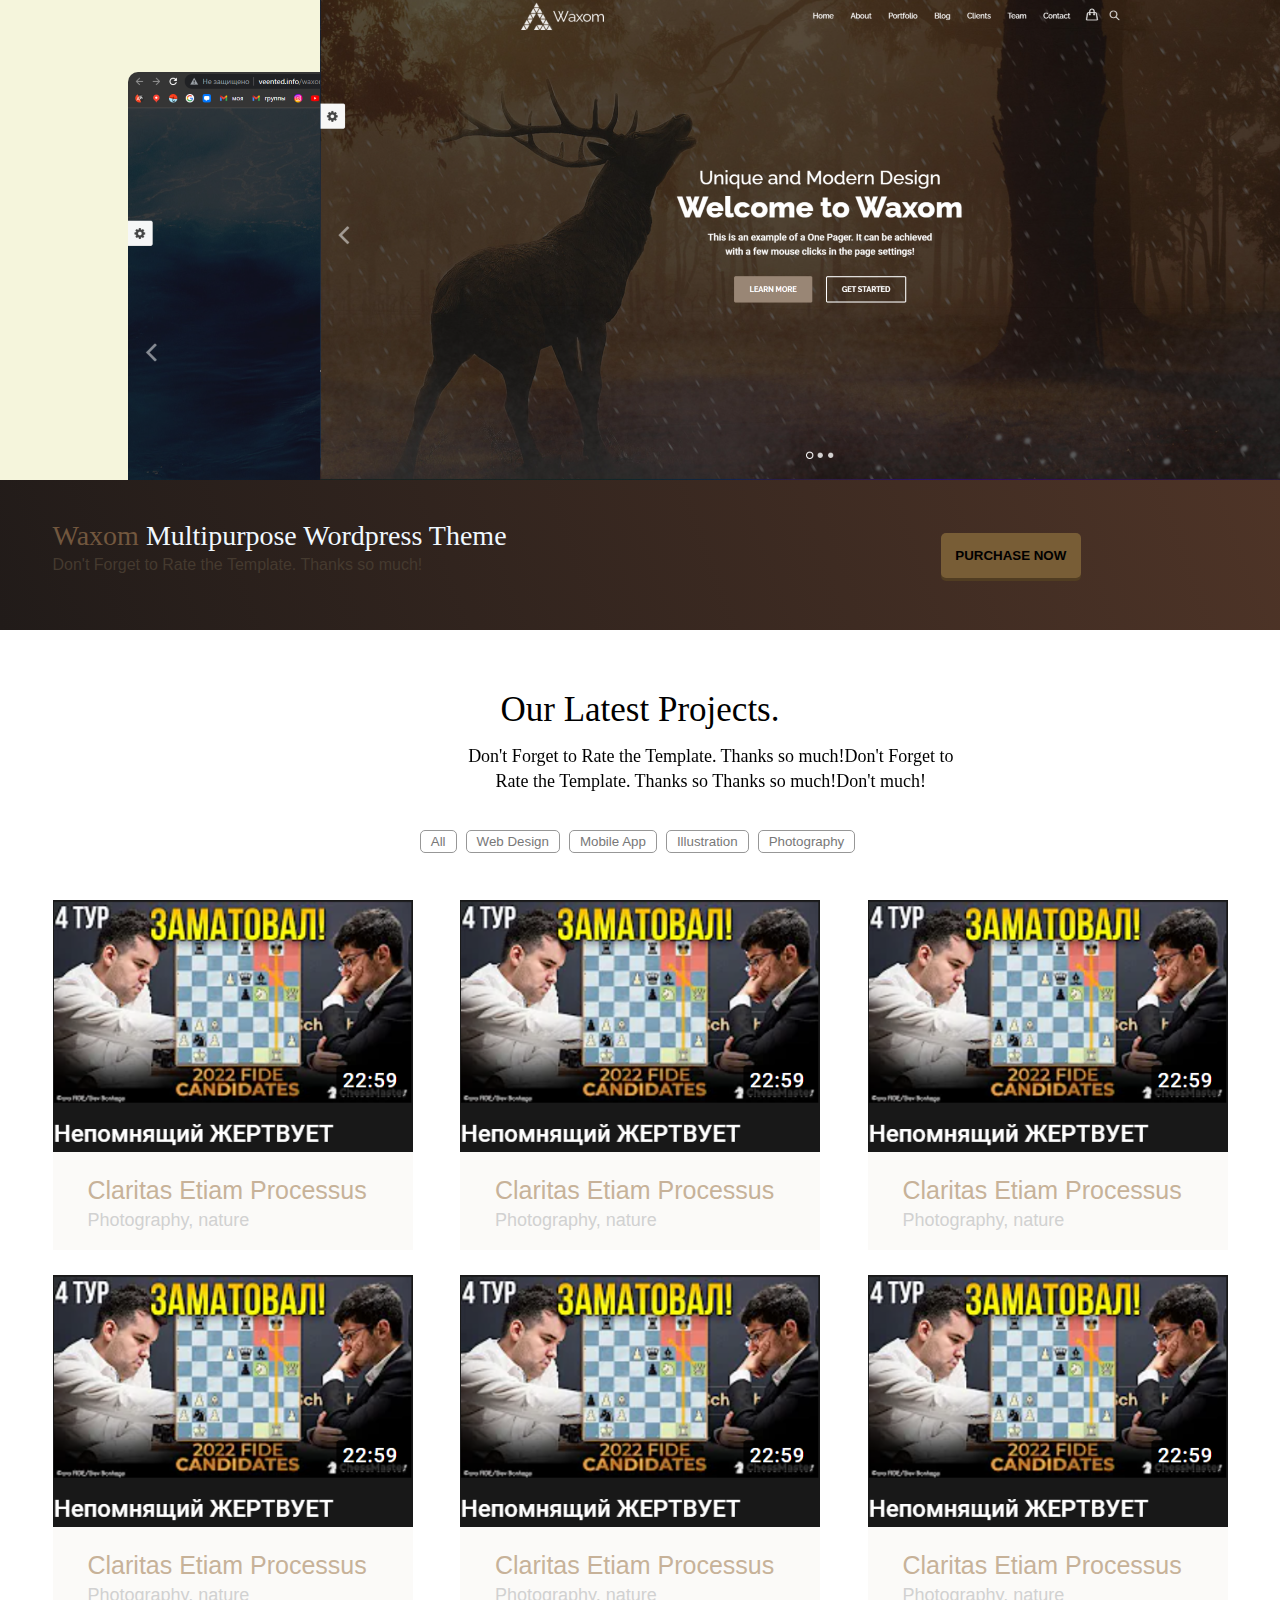
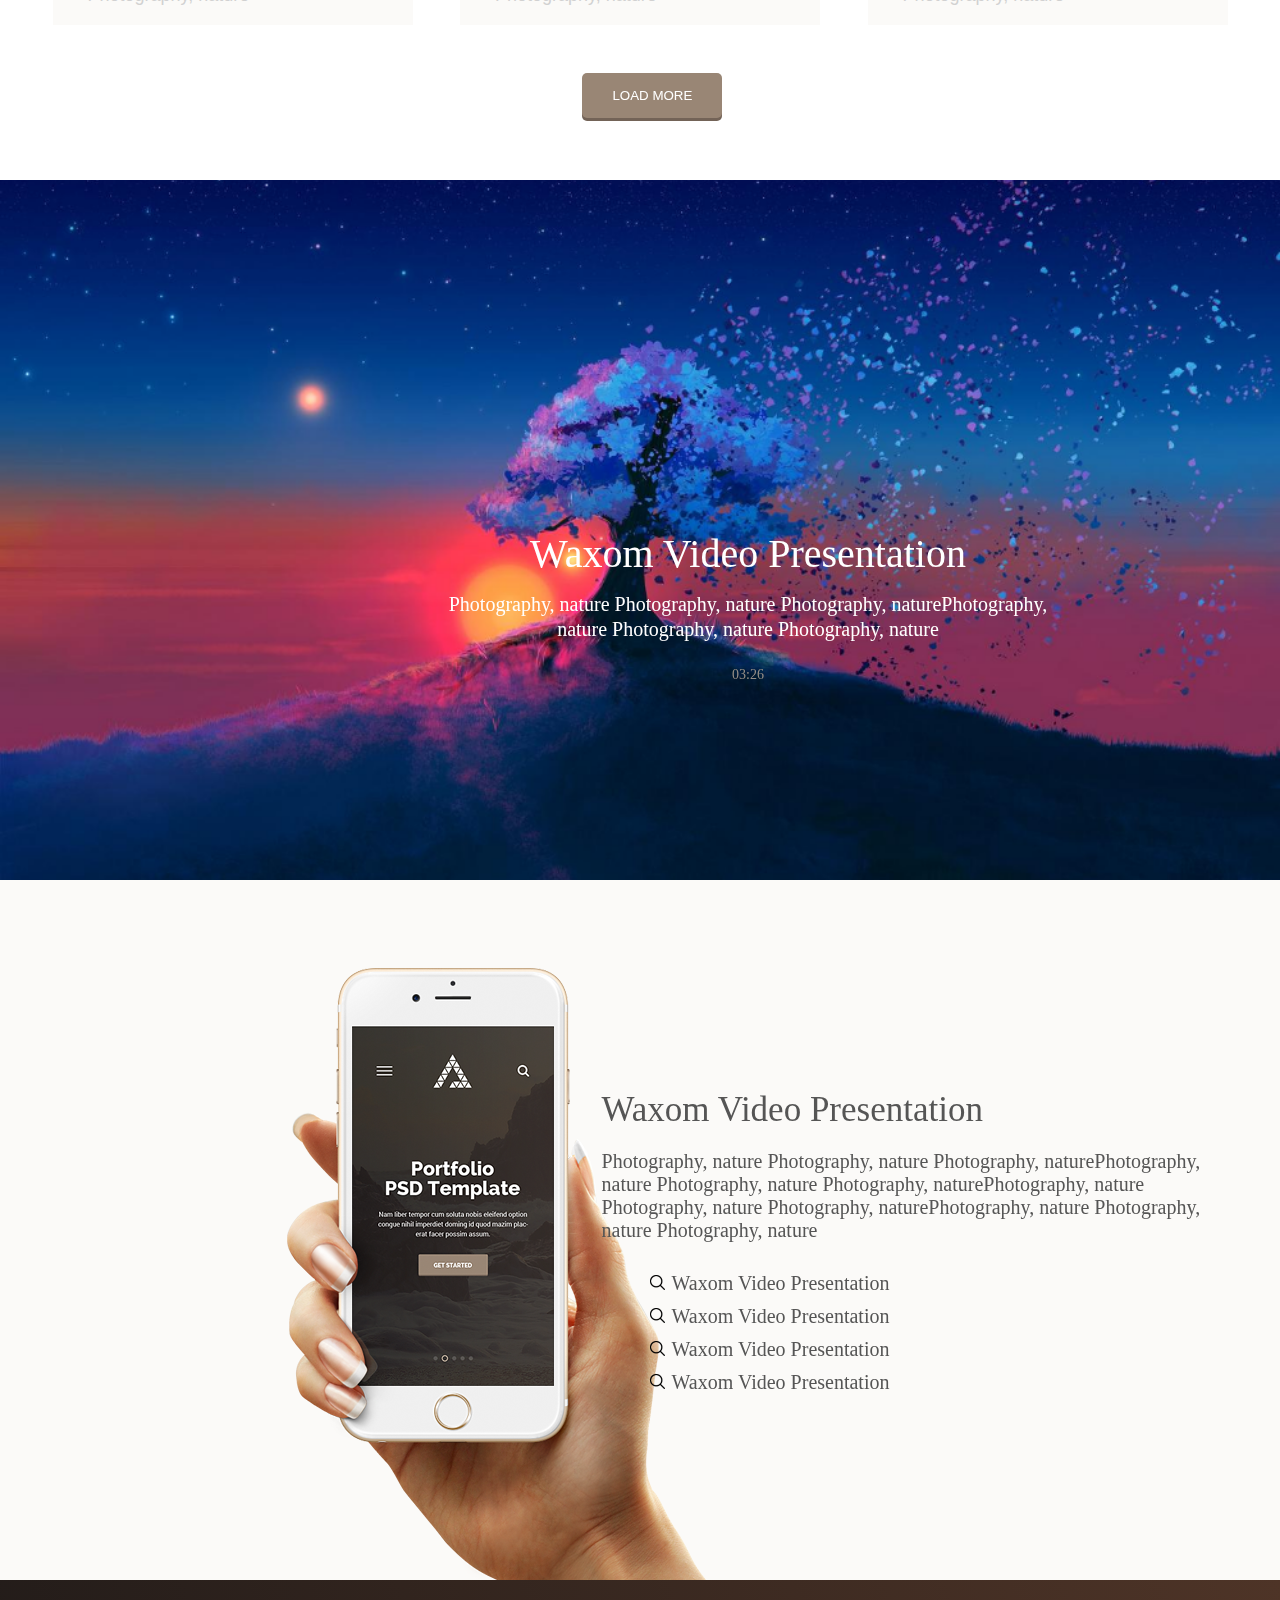
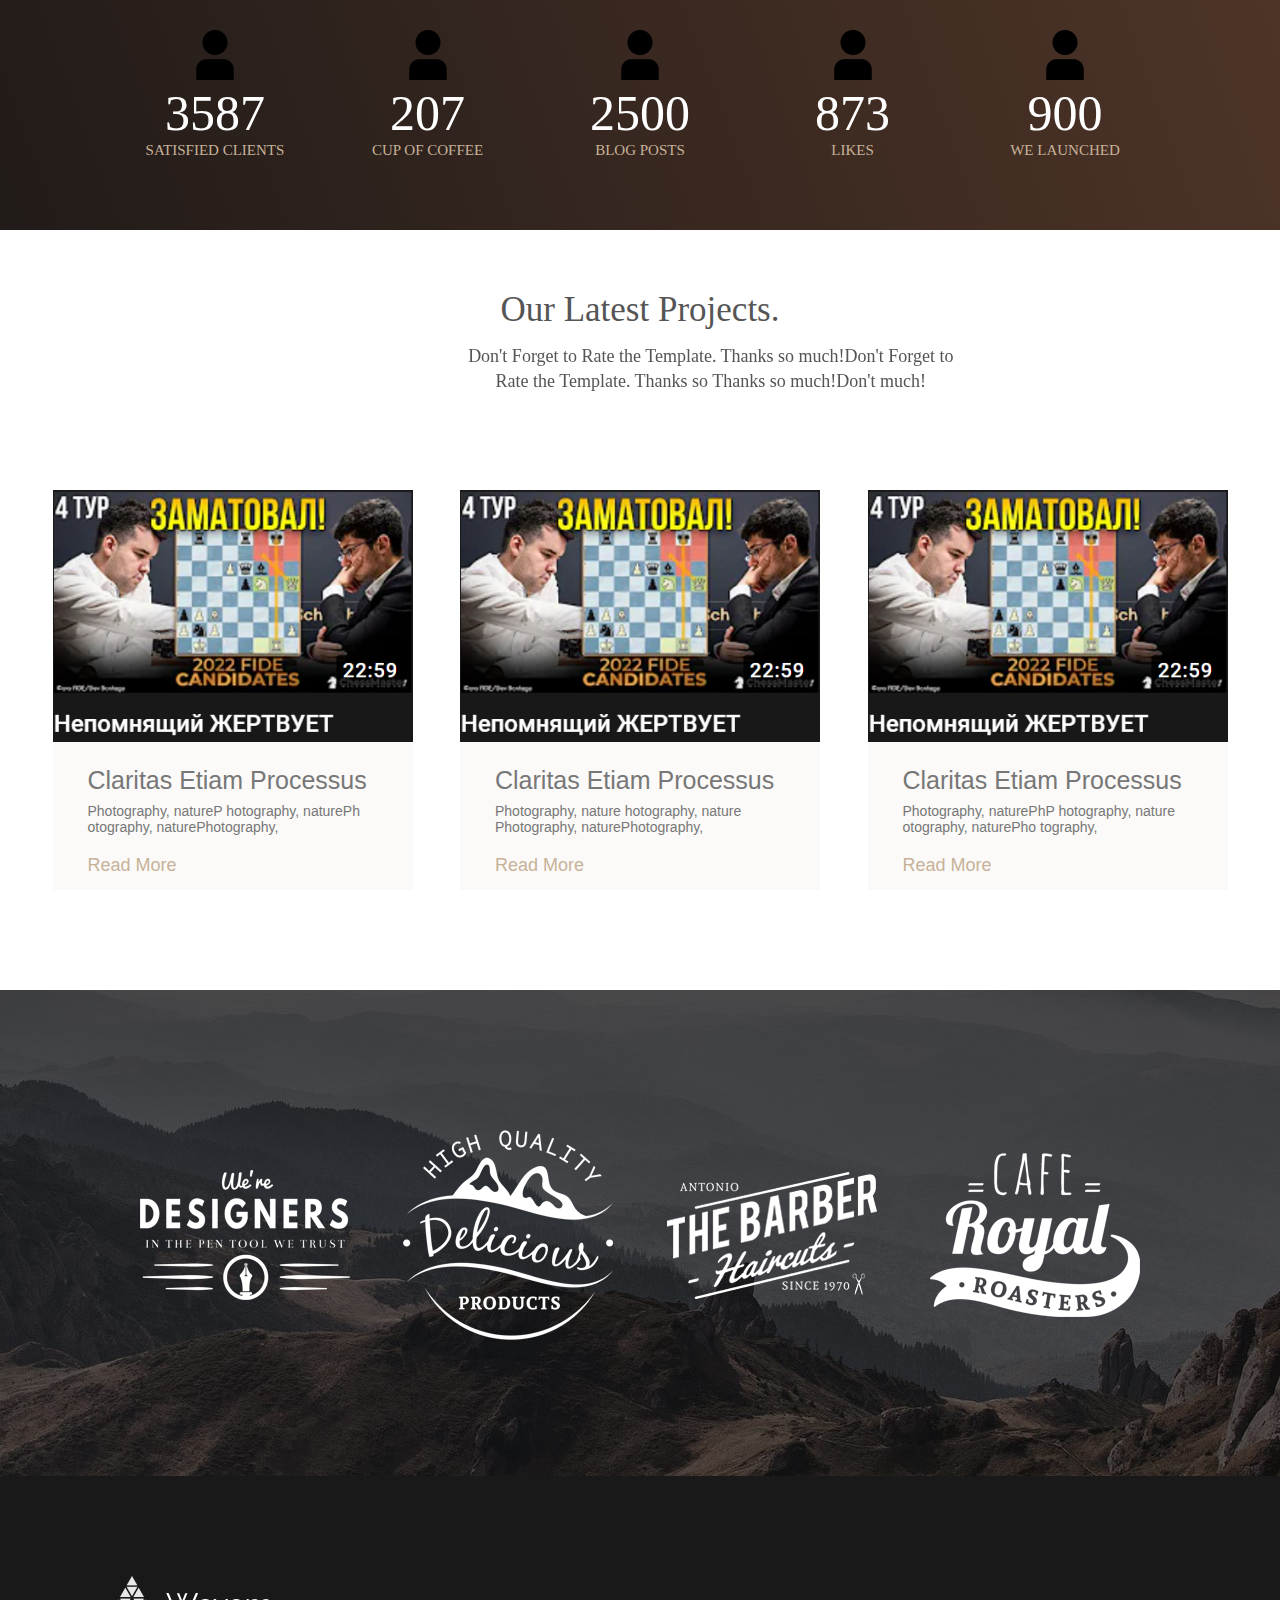
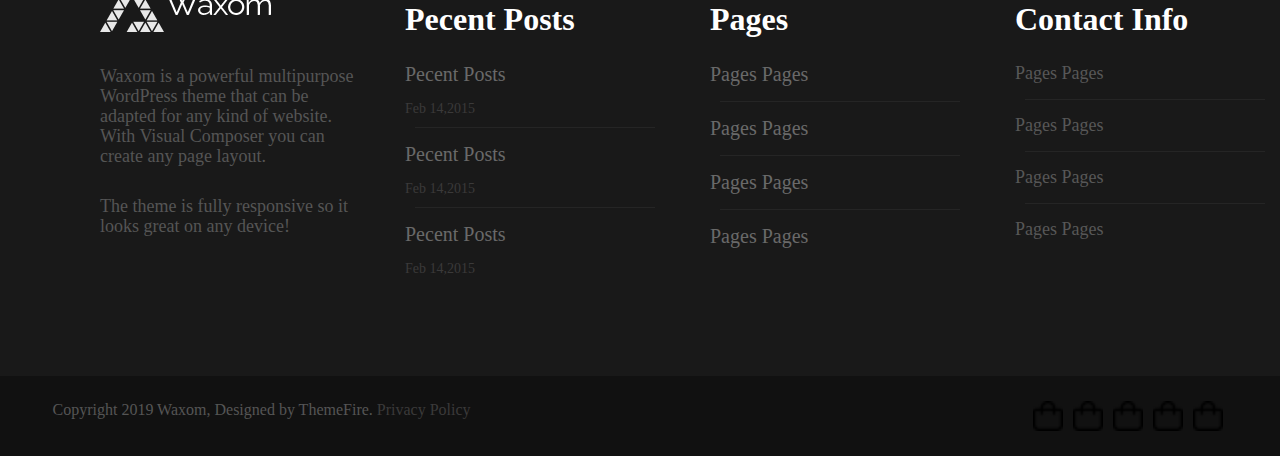
==== commit 97abc083: "первичное отображение готово" ====
--- a/index.html
+++ b/index.html
@@ -6,6 +6,7 @@
     <meta name="viewport" content="width=device-width, initial-scale=1.0">
     <title>Document</title>
     <link rel="stylesheet" href="style.css"> 
+    <link rel="stylesheet" href="font-awesome-4.7.0/css/font-awesome.min.css">
 </head>
 <body>
     <div class="contener">
@@ -235,29 +236,59 @@
         </div>
     </div>
 
-    <div class="pred-end">
-        <div class="block">
-            <div class="block-1">
+    <div class="footer">
+        <div class="contact-info">
+            <div class="info">
                 <img src="img/logo-white.png">
-                <p></p>
-                <p></p>
-                <p></p>
-            </div>
-            <div class="block-1">
-
-            </div>
-            <div class="block-1">
-
-            </div>
-            <div class="block-1">
-
+                <p class="text">Waxom is a powerful multipurpose WordPress theme that can be adapted for any kind of website. With Visual Composer you can create any page layout.</p>
+                <p class="text">The theme is fully responsive so it looks great on any device!</p>
+            </div>
+            <div class="info">
+                <h1 class="title">Pecent Posts</h1>
+                <p class="name-page">Pecent Posts</p>
+                <p class="date">Feb 14,2015</p>
+                <hr noshade size="0.5px">
+                <p class="name-page">Pecent Posts</p>
+                <p class="date">Feb 14,2015</p>
+                <hr noshade size="0.5px">
+                <p class="name-page">Pecent Posts</p>
+                <p class="date">Feb 14,2015</p>
+            </div>
+            <div class="info">
+                <h1 class="title">Pages</h1>
+                <p class="name-page">Pages Pages</p>
+                <hr noshade size="0.5px">
+                <p class="name-page">Pages Pages</p>
+                <hr noshade size="0.5px">
+                <p class="name-page">Pages Pages</p>
+                <hr noshade size="0.5px">
+                <p class="name-page">Pages Pages</p>
+            </div>
+            <div class="info">
+                <h1 class="title">Contact Info</h1>
+                <p class="information"><i class="fa fa-camera-retro fa-lg"></i> Pages Pages</p>
+                <hr noshade size="0.5px">
+                <p class="information"><i class="fa fa-camera-retro fa-lg"></i> Pages Pages</p>
+                <hr noshade size="0.5px">
+                <p class="information"><i class="fa fa-camera-retro fa-lg"></i> Pages Pages</p>
+                <hr noshade size="0.5px">
+                <p class="information"><i class="fa fa-camera-retro fa-lg"></i> Pages Pages</p>
             </div>
         </div>
     </div>
 
 
     <div class="end">
-
+        <div class="contener">
+            <p class="privacy-policy">Copyright 2019 Waxom, Designed by ThemeFire. <a href="">Privacy Policy</a></p>
+            <ul>
+                <li><a href="" target="_blank"><img src="img/shopping-bag.png" alt=""></a></li>
+                <li><a href="" target="_blank"><img src="img/shopping-bag.png" alt=""></a></li>
+                <li><a href="" target="_blank"><img src="img/shopping-bag.png" alt=""></a></li>
+                <li><a href="" target="_blank"><img src="img/shopping-bag.png" alt=""></a></li>
+                <li><a href="" target="_blank"><img src="img/shopping-bag.png" alt=""></a></li>
+            </ul>
+        </div>
     </div>
 </body>
 </html>--- a/style.css
+++ b/style.css
@@ -429,7 +429,8 @@
 
 
 .BIG-PAGE-clone{
-    height: 1150px;
+    padding-top: 60px;
+    padding-bottom: 100px;
 }
 
 .BIG-PAGE-clone .text{
@@ -439,7 +440,7 @@
 }
 
 .BIG-PAGE-clone .text .p1{
-    padding-top: 60px;
+    /* padding-top: 60px; */
     font-size: 35px;
     color: #555555;
 }
@@ -456,7 +457,7 @@
 
 .BIG-PAGE-clone .more-blocks{
     /* border: 2px solid red; */
-    height: 750px;
+    height: 400px;
     width: 1175px;
     margin: 0px auto;
 
@@ -523,13 +524,13 @@
     padding: 140px;
 }
 
-.pred-end{
+
+.footer{
     background-color: #191919;
-    height: 600px;
-    text-align: center;
-}
-
-.pred-end .block{
+
+
+}
+.footer .contact-info{
     width: 1175px;
     display: flex;
     flex-direction: row;
@@ -538,16 +539,72 @@
     align-items: center;
     padding: 100px;
 }
-.pred-end .block div{
-    border: 2px solid #ff4000 ;
-    height: 400px;
+.footer .contact-info > div{
+    height: 300px;
     width: 260px;
 }
-
+.footer .contact-info .info hr{
+    margin: 10px;
+    border-color: #252525;
+}
+.footer .contact-info .info .text{
+    color: #555555;
+    font-size: 18px;
+    margin-top: 30px;
+    line-height: 20px;
+}
+.footer .contact-info .info .title{
+    color: white;
+    margin-top: 25px;
+    margin-bottom: 25px;
+}
+.footer .contact-info .info .name-page{
+    color: #696969;
+    font-size: 20px;
+    margin-top: 15px;
+    margin-bottom: 15px;
+}
+.footer .contact-info .info .date{
+    color: #3b3a3a;
+    font-size: 14px;
+}
+.footer .contact-info .info .information{
+    color: #575757;
+    font-size: 18px;
+    margin-top: 15px;
+    margin-bottom: 15px;
+}
 
 
 
 .end{
-    height: 100px;
-    background-color: black;
-}+    height: 80px;
+    background-color: #111111;
+}
+.end .privacy-policy{
+    padding-top: 25px;
+    float: left;
+    color: #555555;
+}
+.end ul{
+    padding-top: 20px;
+    display: flex;
+    flex-direction: row;
+    justify-content: end;
+}
+.end li{
+    padding: 5px;
+    list-style-type: none;
+}
+.end img{
+    height: 30px;
+}
+.end .privacy-policy a{
+    text-decoration: none;
+    color: #3b3a3a ;
+}
+
+
+
+
+
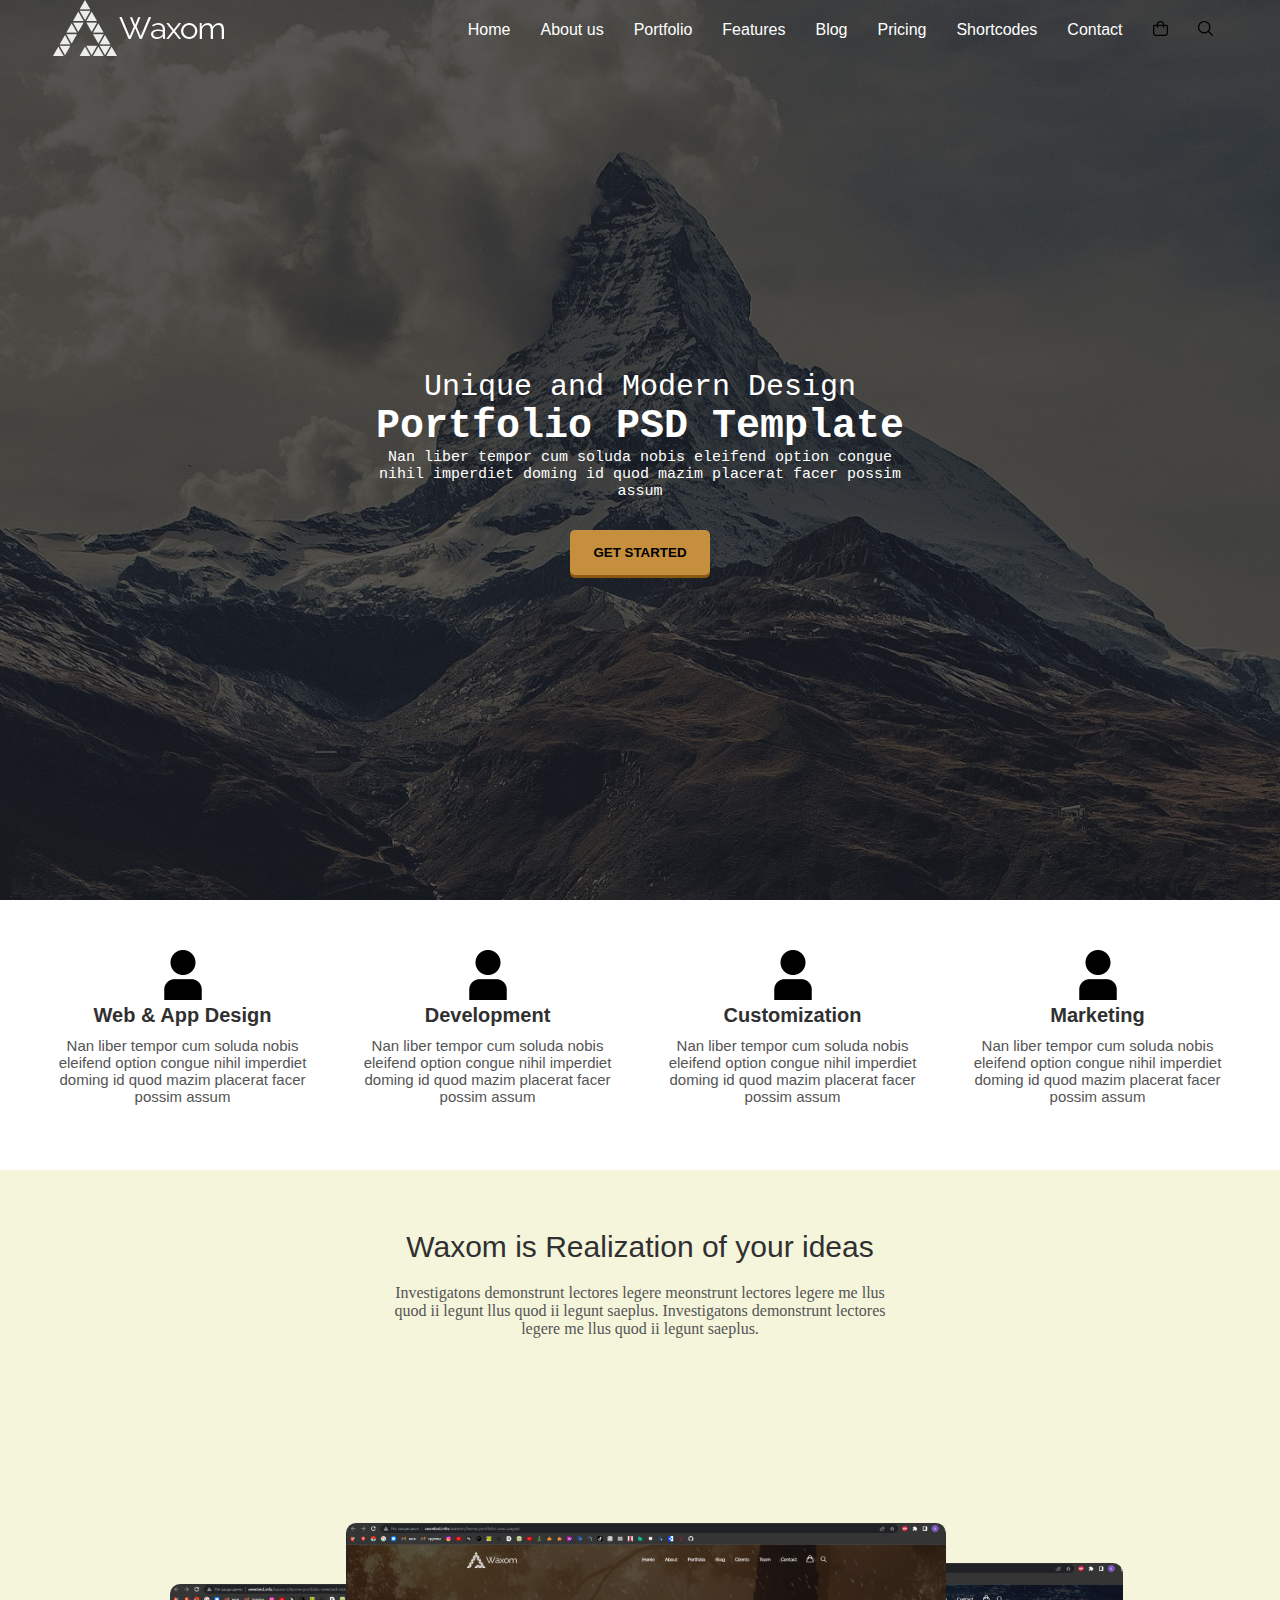
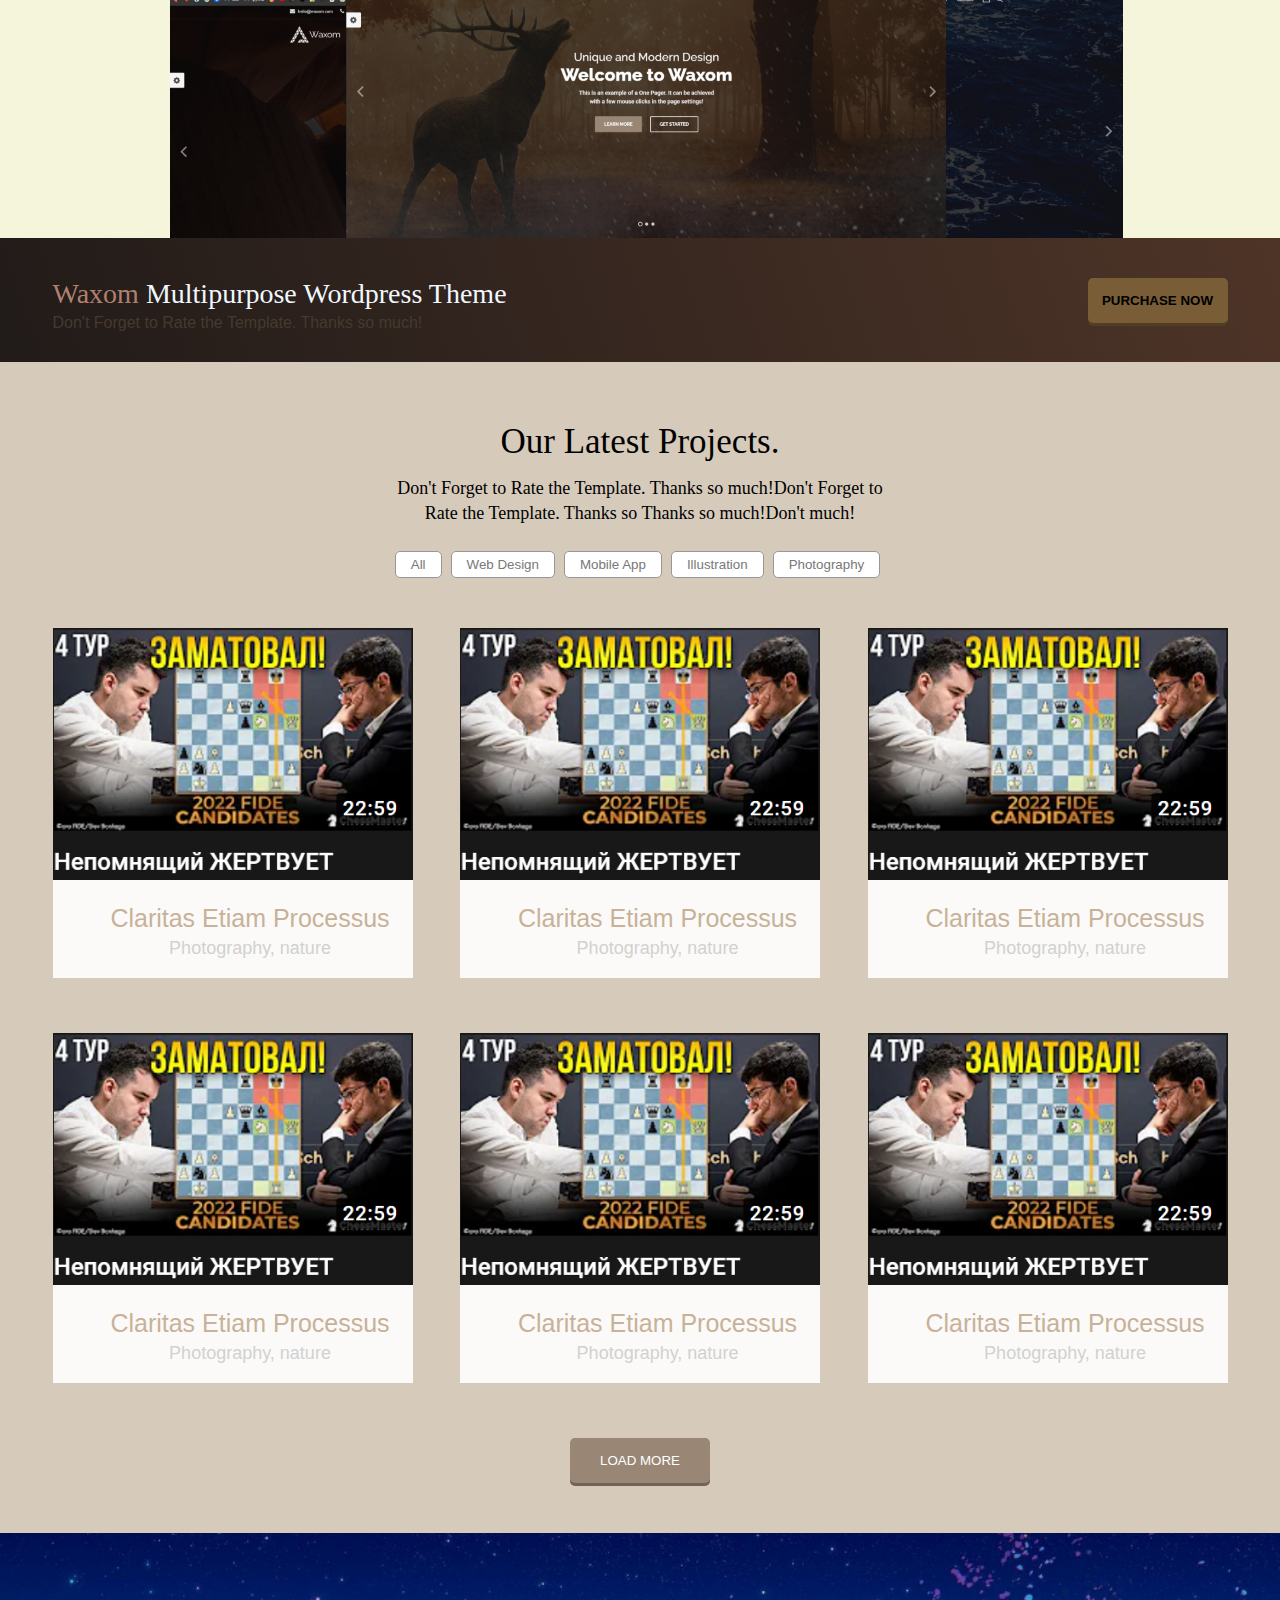
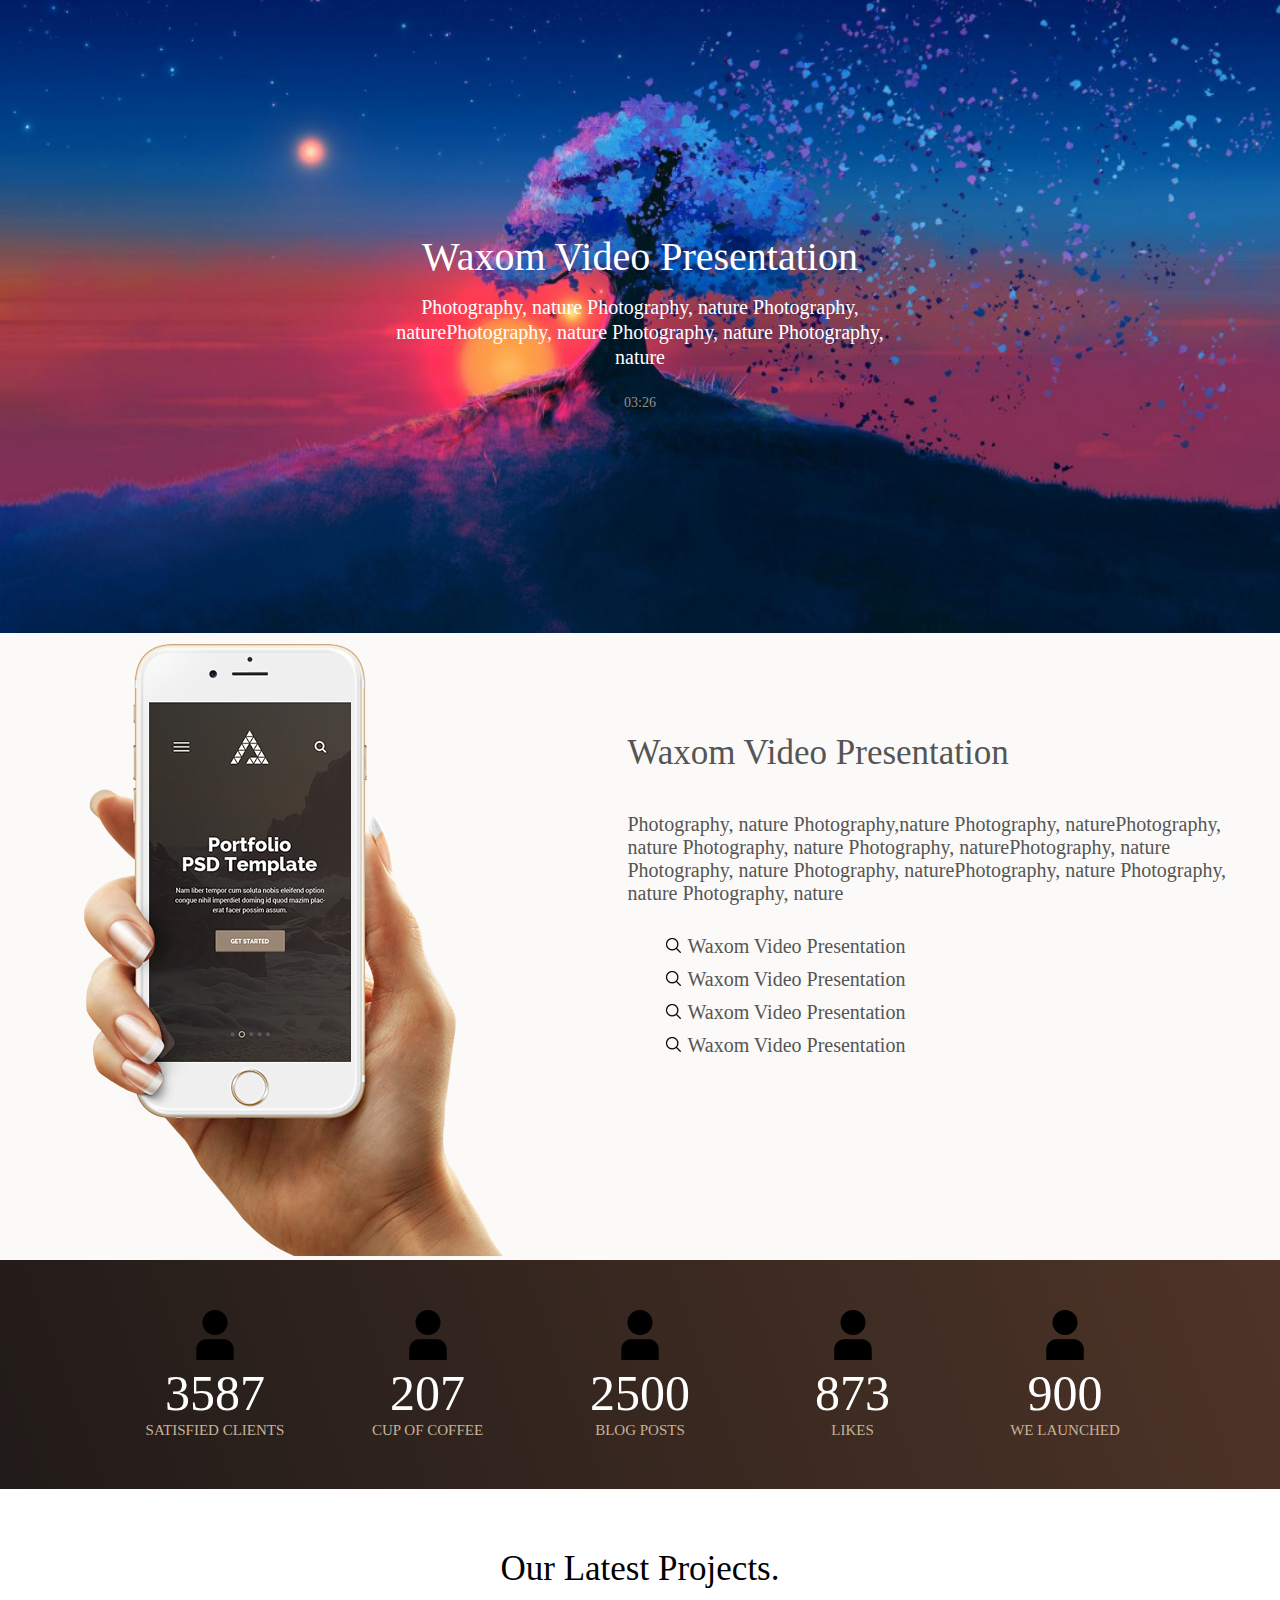
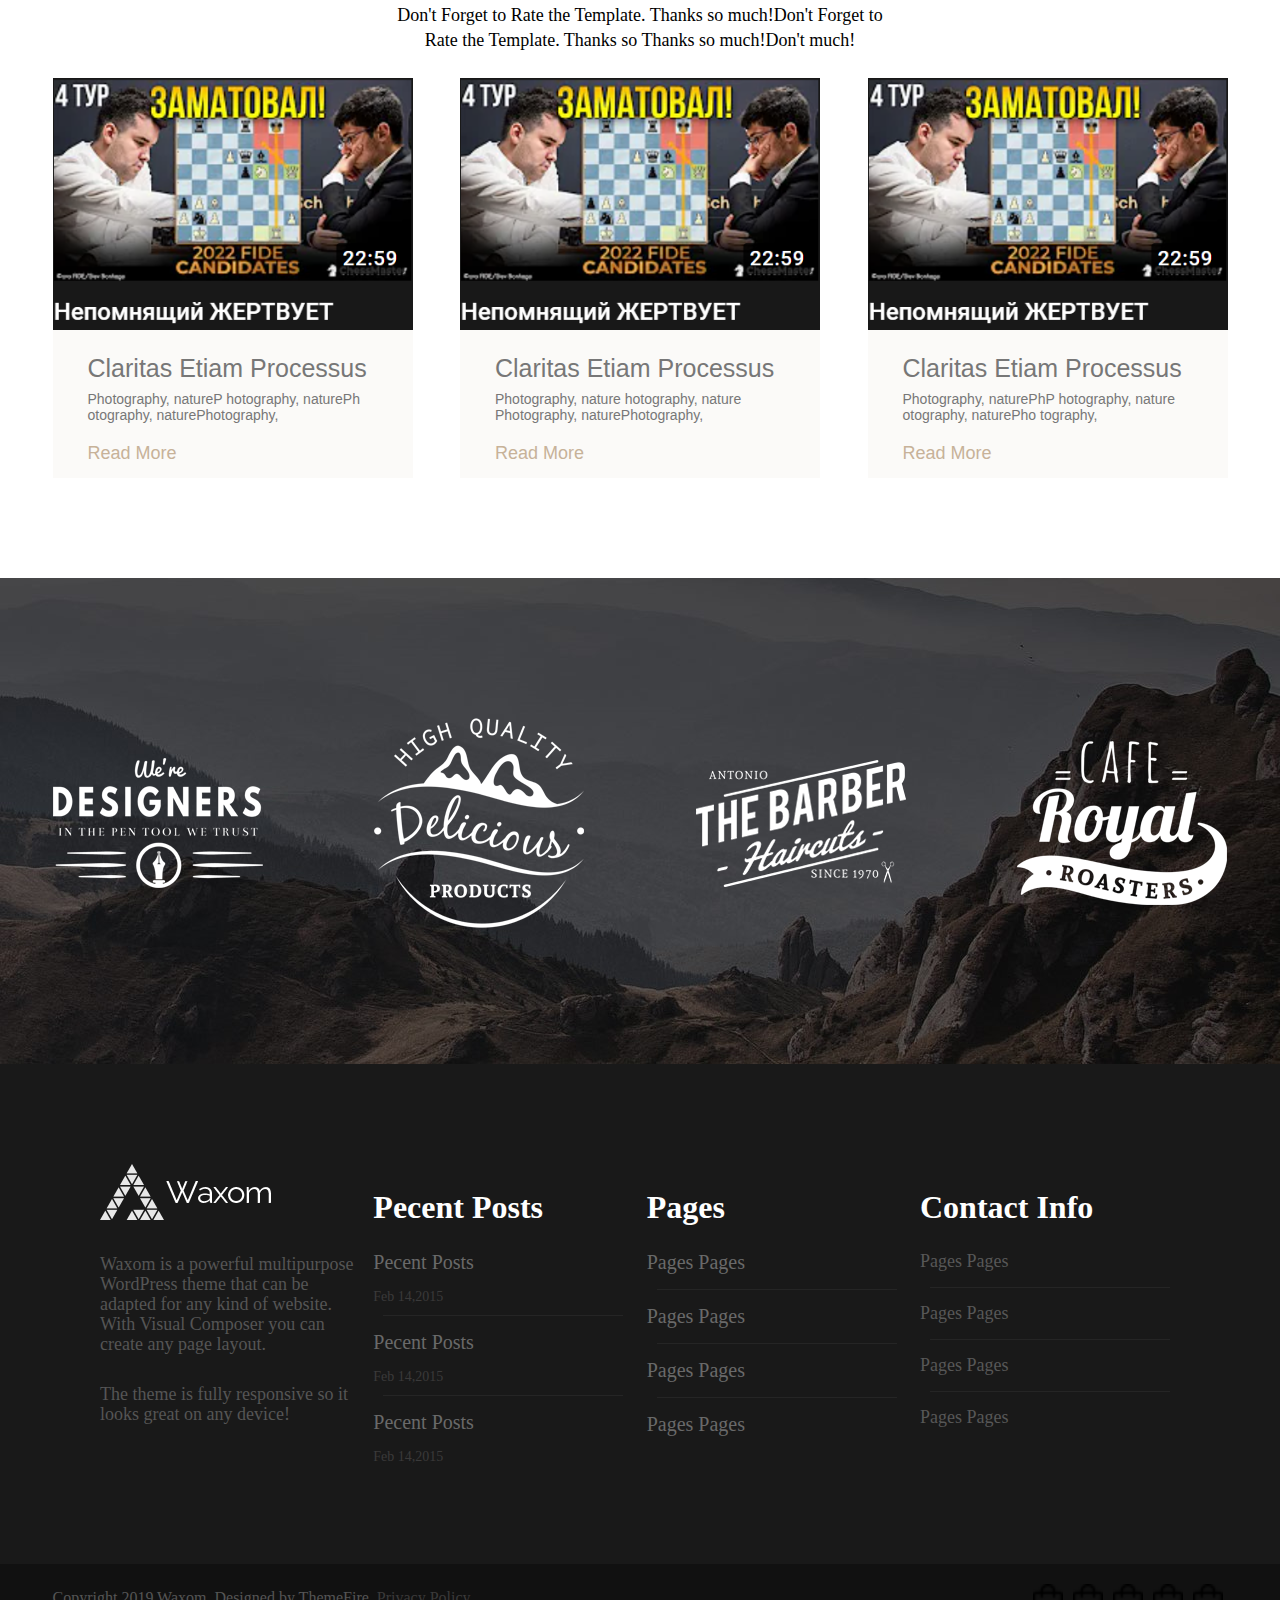
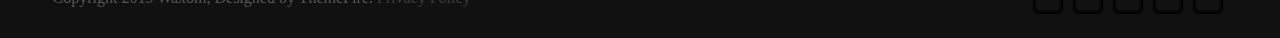
==== commit 12ddf38b: "почти фулл адаптив" ====
--- a/index.html
+++ b/index.html
@@ -9,90 +9,120 @@
     <link rel="stylesheet" href="font-awesome-4.7.0/css/font-awesome.min.css">
 </head>
 <body>
-    <div class="contener">
-        <header>
-            <div class="logo">
-                <img src="img/logo-white.png">
-            </div>
-            <div class="main-menu">
-                <ul>
-                    <li><a href ="#Home">Home</a></li>
-                    <li><a href ="#About us">About us</a></li>
-                    <li><a href ="#Portfolio">Portfolio</a></li>
-                    <li><a href ="#Features">Features</a></li>
-                    <li><a href ="#Blog">Blog</a></li>
-                    <li><a href ="#Pricing">Pricing</a></li>
-                    <li><a href ="#Shortcodes">Shortcodes</a></li>
-                    <li><a href ="#Contact">Contact</a></li>
-                    <li><a href ="#Shopping"> <img src="img/shopping-bag.png"> </a> </li>
-                    <li><a href ="#Search"> <img src="img/search.png"> </a></li>
-                    
-                </ul>       
-            </div>
-        </header>
-    </div>
-
-    <div class="start">
-        <div class="start-p">
-            <p class="start-text-1">Unique and Modern Design</p>
-            <p class="start-text-2"><strong>Portfolio PSD Template</strong></p>
-            <p class="start-text-3">Nan liber tempor cum soluda nobis eleifend option congue nihil imperdiet doming id quod mazim placerat facer possim assum</p>
-        </div>
-        <button>
-            <strong>GET STARTED</strong>
-        </button>
-    </div>
-
-    <div class="white-line">
-        <div class="block-1">
-            <img src="img/user.png">
-            <p class="p1"><strong>Web & App Design</strong></p>
-            <p class="p2">Nan liber tempor cum soluda nobis eleifend option congue nihil imperdiet doming id quod mazim placerat facer possim assum</p>
-        </div>
-        <div class="block-2">
-            <img src="img/user.png">
-            <p class="p1"><strong>Development</strong></p>
-            <p class="p2">Nan liber tempor cum soluda nobis eleifend option congue nihil imperdiet doming id quod mazim placerat facer possim assum</p>
-        </div>
-        <div class="block-3">
-            <img src="img/user.png">
-            <p class="p1"><strong>Customization</strong></p>
-            <p class="p2">Nan liber tempor cum soluda nobis eleifend option congue nihil imperdiet doming id quod mazim placerat facer possim assum</p>
-        </div>
-        <div class="block-4">
-            <img src="img/user.png">
-            <p class="p1"><strong>Marketing</strong></p>
-            <p class="p2">Nan liber tempor cum soluda nobis eleifend option congue nihil imperdiet doming id quod mazim placerat facer possim assum</p>
-        </div>
-    </div>
+
+    <header class="header">
+        <div class="conteiner">
+            <div class="header-body">
+                <div class="logo">
+                    <img src="img/logo-white.png">
+                </div>
+                <div class="main-menu">
+                    <ul>
+                        <li><a href ="#home">Home</a></li>
+                        <li><a href ="#home">About us</a></li>
+                        <li><a href ="#home">Portfolio</a></li>
+                        <li><a href ="#home">Features</a></li>
+                        <li><a href ="#home">Blog</a></li>
+                        <li><a href ="#home">Pricing</a></li>
+                        <li><a href ="#home">Shortcodes</a></li>
+                        <li><a href ="#home">Contact</a></li>
+                        <li><a href ="#home"><img src="img/shopping-bag.png" class="shoping-bag"></a></li>
+                        <li><a href ="#home"><img src="img/search.png"></a></li>
+                        
+                    </ul>       
+                </div>
+            </div>
+        </div>
+    </header>
+    
+
+    <div class="home-page" id="home">
+        <div class="conteiner">
+            <div class="home-page-text">
+                <p class="p1">Unique and Modern Design</p>
+                <p class="p2"><strong>Portfolio PSD Template</strong></p>
+                <p class="p3">Nan liber tempor cum soluda nobis eleifend option congue nihil imperdiet doming id quod mazim placerat facer possim assum</p>
+                <div class="home-page-button">
+                    <button>
+                        <strong>GET STARTED</strong>
+                    </button>
+                </div>
+            </div>
+        </div>
+    </div> 
+
+    <div class="what-about">
+        <div class="conteiner">
+            <div class="what-about-conteiner">
+                <a href="#home">
+                    <div class="block">
+                        <img src="img/user.png">
+                        <div class="p1">
+                            <p><strong>Web & App Design</strong></p>
+                        </div>
+                        <div class="p2">
+                            <p>Nan liber tempor cum soluda nobis eleifend option congue nihil imperdiet doming id quod mazim placerat facer possim assum</p>
+                        </div>
+                    </div>
+                </a>
+                <a href="#home">
+                <div class="block">
+                    <img src="img/user.png">
+                    <p class="p1"><strong>Development</strong></p>
+                    <p class="p2">Nan liber tempor cum soluda nobis eleifend option congue nihil imperdiet doming id quod mazim placerat facer possim assum</p>
+                </div>
+                </a>
+                    <a href="#home">
+                    <div class="block">
+                        <img src="img/user.png">
+                        <p class="p1"><strong>Customization</strong></p>
+                        <p class="p2">Nan liber tempor cum soluda nobis eleifend option congue nihil imperdiet doming id quod mazim placerat facer possim assum</p>
+                    </div>
+                </a>
+                <a href="#home">
+                    <div class="block">
+                        <img src="img/user.png">
+                        <p class="p1"><strong>Marketing</strong></p>
+                        <p class="p2">Nan liber tempor cum soluda nobis eleifend option congue nihil imperdiet doming id quod mazim placerat facer possim assum</p>
+                    </div>
+                </a>
+            </div>
+        </div>
+    </div>
+
 
     <div class="three-page">
         <p class="p1">Waxom is Realization of your ideas</p>
-        <p class="p2">Investigatons demonstrunt lectores legere me llus quod ii legunt saeplus. Investigatons demonstrunt lectores legere me llus quod ii legunt saeplus.</p>
-        <img src="img/page_1.png" class="img1">
-        <img src="img/page_2.png" class="img2">
-        <img src="img/page_3.png" class="img3">
-    </div>
-
-    <div class="line-2">
-        <div class="contener">
-            <div>
-                <p class="p1"><i>Waxom</i> Multipurpose Wordpress Theme</p>
-                <p class="p2">Don't Forget to Rate the Template. Thanks so much!</p>
-            </div>
-            <button>
-                <strong>PURCHASE NOW</strong>
-            </button>
-        </div>
-    </div>
-
-
-    <div class="BIG-PAGE">
-        <div class="text">
+        <p class="p2">Investigatons demonstrunt lectores legere meonstrunt lectores legere me llus quod ii legunt llus quod ii legunt saeplus. Investigatons demonstrunt lectores legere me llus quod ii legunt saeplus.</p>
+        <div class="conteiner">
+            <div class="three-page-img">
+                <img class="img-left" src="img/page_left.png" >
+                <img class="img-centr" src="img/page_centr.png" >
+                <img class="img-right" src="img/page_right.png" >
+            </div>
+        </div>
+    </div>
+
+    <div class="wordpress-theme">
+        <div class="conteiner">
+            <div class="wordpress-theme-block">
+                <div>
+                    <p class="p1"><span class="heading_transform">Waxom</span> Multipurpose Wordpress Theme</p>
+                    <p class="p2">Don't Forget to Rate the Template. Thanks so much!</p>
+                </div>
+                <button>
+                    <strong>PURCHASE NOW</strong>
+                </button>
+            </div>
+        </div>
+    </div>
+
+    <div class="big-page">
+        <div class="big-page-text">
             <p class="p1">Our Latest Projects.</p>
             <p class="p2">Don't Forget to Rate the Template. Thanks so much!Don't Forget to Rate the Template. Thanks so Thanks so much!Don't much!</p>
-        </div>
-        <div class="more-button">
+        </div>  
+        <div class="big-page-more-button">
             <button>All</button>
             <button>Web Design</button>
             <button>Mobile App</button>
@@ -100,37 +130,39 @@
             <button>Photography</button>
         </div>
 
-        <div class="more-blocks">
-                <div class="block-1">
-                    <img src="img/chess_1.png">
-                    <p class="p1">Claritas Etiam Processus</p>
-                    <p class="p2">Photography, nature</p>
-                </div>
-                <div class="block-2">
-                    <img src="img/chess_1.png">
-                    <p class="p1">Claritas Etiam Processus</p>
-                    <p class="p2">Photography, nature</p>
-                </div>
-                <div class="block-3">
-                    <img src="img/chess_1.png">
-                    <p class="p1">Claritas Etiam Processus</p>
-                    <p class="p2">Photography, nature</p>
-                </div>
-                <div class="block-4">
-                    <img src="img/chess_1.png">
-                    <p class="p1">Claritas Etiam Processus</p>
-                    <p class="p2">Photography, nature</p>
-                </div>
-                <div class="block-5">
-                    <img src="img/chess_1.png">
-                    <p class="p1">Claritas Etiam Processus</p>
-                    <p class="p2">Photography, nature</p>
-                </div>
-                <div class="block-6">
-                    <img src="img/chess_1.png">
-                    <p class="p1">Claritas Etiam Processus</p>
-                    <p class="p2">Photography, nature</p>
-                </div>
+        <div class="conteiner">
+            <div class="big-page-more-blocks" >
+                <div class="block">
+                    <img src="img/chess_1.png">
+                    <p class="p1">Claritas Etiam Processus</p>
+                    <p class="p2">Photography, nature</p>
+                </div>
+                <div class="block">
+                    <img src="img/chess_1.png">
+                    <p class="p1">Claritas Etiam Processus</p>
+                    <p class="p2">Photography, nature</p>
+                </div>
+                <div class="block">
+                    <img src="img/chess_1.png">
+                    <p class="p1">Claritas Etiam Processus</p>
+                    <p class="p2">Photography, nature</p>
+                </div>
+                <div class="block">
+                    <img src="img/chess_1.png">
+                    <p class="p1">Claritas Etiam Processus</p>
+                    <p class="p2">Photography, nature</p>
+                </div>
+                <div class="block">
+                    <img src="img/chess_1.png">
+                    <p class="p1">Claritas Etiam Processus</p>
+                    <p class="p2">Photography, nature</p>
+                </div>
+                <div class="block">
+                    <img src="img/chess_1.png">
+                    <p class="p1">Claritas Etiam Processus</p>
+                    <p class="p2">Photography, nature</p>
+                </div>
+            </div>
         </div>
         <button class="button">
             LOAD MORE
@@ -138,52 +170,64 @@
     </div>
 
     <div class="vidos-1">
-        <div class="text">
-            <p class="p1">Waxom Video Presentation</p>
-            <p class="p2">Photography, nature Photography, nature Photography, naturePhotography, nature Photography, nature Photography, nature</p>
-            <p class="p3">03:26</p>
+        <div class="conteiner">
+            <div class="vidos-1-text">
+                <p class="p1">Waxom Video Presentation</p>
+                <div class="vidos-1-text-forp2">
+                    <p class="p2">Photography, nature Photography, nature Photography, naturePhotography, nature Photography, nature Photography, nature</p>
+                </div>
+                <p class="p3">03:26</p>
+            </div>
         </div>
     </div>
 
     <div class="phone-in-the-hand">
-        <img src="img/phone-in-the-hand.png">
-        <div class="block-1">
-            <p class="p1">Waxom Video Presentation</p>
-            <div class="block-2">
-                <p class="p2">Photography, nature Photography, nature Photography, naturePhotography, nature    Photography, nature Photography, naturePhotography, nature Photography, nature Photography, naturePhotography, nature Photography, nature Photography, nature</p>
-            </div>
-            <ul>
-                <li>Waxom Video Presentation</li>
-                <li>Waxom Video Presentation</li>
-                <li>Waxom Video Presentation</li>
-                <li>Waxom Video Presentation</li>
-            </ul>
-        </div>
-    </div>
-
-    <div class="line-3">
-        <div class="main-block">
-            <div class="block-1">
+        <div class="conteiner">
+            <div class="phone-in-the-hand-block">
+                <div class="phone-in-the-hand-phone">
+                    <img src="img/phone-in-the-hand.png">
+                </div>
+                <div class="phone-in-the-hand-bloki">
+                    <div class="block-1">
+                        <p class="p1">Waxom Video Presentation</p>
+                    </div>
+                    <div class="block-2">
+                        <p class="p2">Photography, nature Photography,nature Photography, naturePhotography, nature    Photography, nature Photography, naturePhotography, nature Photography, nature Photography, naturePhotography, nature Photography, nature Photography, nature</p>
+                    </div>
+                    <ul>
+                        <li>Waxom Video Presentation</li>
+                        <li>Waxom Video Presentation</li>
+                        <li>Waxom Video Presentation</li>
+                        <li>Waxom Video Presentation</li>
+                    </ul>
+                </div>
+            </div>
+        </div>
+    </div>
+
+    <div class="line-with-facts">
+        <div class="line-with-facts-block">
+            <div class="block">
                 <img src="img/user.png">
                 <p class="p1">3587</p>
                 <p class="p2">SATISFIED CLIENTS</p>
             </div>
-            <div class="block-1">
+            <div class="block">
                 <img src="img/user.png">
                 <p class="p1">207</p>
                 <p class="p2">CUP OF COFFEE</p>
             </div>
-            <div class="block-1">
+            <div class="block">
                 <img src="img/user.png">
                 <p class="p1">2500</p>
                 <p class="p2">BLOG POSTS</p>
             </div>
-            <div class="block-1">
+            <div class="block">
                 <img src="img/user.png">
                 <p class="p1">873</p>
                 <p class="p2">LIKES</p>
             </div>
-            <div class="block-1">
+            <div class="block">
                 <img src="img/user.png">
                 <p class="p1">900</p>
                 <p class="p2">WE LAUNCHED</p>
@@ -191,103 +235,104 @@
         </div>
     </div>
 
-    <div class="BIG-PAGE-clone">
-        <div class="text">
+    <div class="small-page">
+        <div class="small-page-text">
             <p class="p1">Our Latest Projects.</p>
             <p class="p2">Don't Forget to Rate the Template. Thanks so much!Don't Forget to Rate the Template. Thanks so Thanks so much!Don't much!</p>
         </div>
 
-        <div class="more-blocks">
-            <div class="block-1">
-                <img src="img/chess_1.png">
-                <p class="p1">Claritas Etiam Processus</p>
-                <p class="p2">Photography, natureP hotography, naturePh otography, naturePhotography,</p>
-                <p class="p3">Read More</p>
-            </div>
-            <div class="block-2">
-                <img src="img/chess_1.png">
-                <p class="p1">Claritas Etiam Processus</p>
-                <p class="p2">Photography, nature hotography, nature Photography, naturePhotography, </p>
-                <p class="p3">Read More</p>
-            </div>
-            <div class="block-3">
-                <img src="img/chess_1.png">
-                <p class="p1">Claritas Etiam Processus</p>
-                <p class="p2">Photography, naturePhP hotography, nature otography, naturePho tography,</p> 
-                <p class="p3">Read More</p>
-            </div>
-        </div>
-    </div>
-
-    <div class="pred-last">
-        <div class="block">
-            <div class="block-1">
+        <div class="conteiner">
+            <div class="small-page-more-blocks">
+                <div class="block">
+                    <img src="img/chess_1.png">
+                    <p class="p1">Claritas Etiam Processus</p>
+                    <p class="p2">Photography, natureP hotography, naturePh otography, naturePhotography,</p>
+                    <p class="p3">Read More</p>
+                </div>
+                <div class="block">
+                    <img src="img/chess_1.png">
+                    <p class="p1">Claritas Etiam Processus</p>
+                    <p class="p2">Photography, nature hotography, nature Photography, naturePhotography, </p>
+                    <p class="p3">Read More</p>
+                </div>
+                <div class="block">
+                    <img src="img/chess_1.png">
+                    <p class="p1">Claritas Etiam Processus</p>
+                    <p class="p2">Photography, naturePhP hotography, nature otography, naturePho tography,</p> 
+                    <p class="p3">Read More</p>
+                </div>
+            </div> 
+        </div>
+    </div>
+
+    <div class="scroll-img">
+        <div class="conteiner">
+            <div class="scroll-img-blocks">
                 <img src="img/logo-end-1.png">
-            </div>
-            <div class="block-1">
                 <img src="img/logo-end-2.png">
-            </div>
-            <div class="block-1">
                 <img src="img/logo-end-3.png">
-            </div>
-            <div class="block-1">
                 <img src="img/logo-end-4.png">
             </div>
         </div>
     </div>
 
     <div class="footer">
-        <div class="contact-info">
-            <div class="info">
+        <div class="footer-contact-block">
+            <div class="footer-contact-info">
                 <img src="img/logo-white.png">
-                <p class="text">Waxom is a powerful multipurpose WordPress theme that can be adapted for any kind of website. With Visual Composer you can create any page layout.</p>
-                <p class="text">The theme is fully responsive so it looks great on any device!</p>
-            </div>
-            <div class="info">
-                <h1 class="title">Pecent Posts</h1>
-                <p class="name-page">Pecent Posts</p>
-                <p class="date">Feb 14,2015</p>
-                <hr noshade size="0.5px">
-                <p class="name-page">Pecent Posts</p>
-                <p class="date">Feb 14,2015</p>
-                <hr noshade size="0.5px">
-                <p class="name-page">Pecent Posts</p>
-                <p class="date">Feb 14,2015</p>
-            </div>
-            <div class="info">
-                <h1 class="title">Pages</h1>
-                <p class="name-page">Pages Pages</p>
-                <hr noshade size="0.5px">
-                <p class="name-page">Pages Pages</p>
-                <hr noshade size="0.5px">
-                <p class="name-page">Pages Pages</p>
-                <hr noshade size="0.5px">
-                <p class="name-page">Pages Pages</p>
-            </div>
-            <div class="info">
-                <h1 class="title">Contact Info</h1>
-                <p class="information"><i class="fa fa-camera-retro fa-lg"></i> Pages Pages</p>
-                <hr noshade size="0.5px">
-                <p class="information"><i class="fa fa-camera-retro fa-lg"></i> Pages Pages</p>
-                <hr noshade size="0.5px">
-                <p class="information"><i class="fa fa-camera-retro fa-lg"></i> Pages Pages</p>
-                <hr noshade size="0.5px">
-                <p class="information"><i class="fa fa-camera-retro fa-lg"></i> Pages Pages</p>
-            </div>
-        </div>
-    </div>
-
-
-    <div class="end">
-        <div class="contener">
-            <p class="privacy-policy">Copyright 2019 Waxom, Designed by ThemeFire. <a href="">Privacy Policy</a></p>
-            <ul>
-                <li><a href="" target="_blank"><img src="img/shopping-bag.png" alt=""></a></li>
-                <li><a href="" target="_blank"><img src="img/shopping-bag.png" alt=""></a></li>
-                <li><a href="" target="_blank"><img src="img/shopping-bag.png" alt=""></a></li>
-                <li><a href="" target="_blank"><img src="img/shopping-bag.png" alt=""></a></li>
-                <li><a href="" target="_blank"><img src="img/shopping-bag.png" alt=""></a></li>
-            </ul>
+                <p class="footer-contact-info-text">Waxom is a powerful multipurpose WordPress theme that can be adapted for any kind of website. With Visual Composer you can create any page layout.</p>
+                <p class="footer-contact-info-text">The theme is fully responsive so it looks great on any device!</p>
+            </div>
+            <div class="footer-contact-info">
+                <h1 class="footer-contact-info-title">Pecent Posts</h1>
+                <p class="footer-contact-info-name-page">Pecent Posts</p>
+                <p class="footer-contact-info-date">Feb 14,2015</p>
+                <hr noshade size="0.5px">
+                <p class="footer-contact-info-name-page">Pecent Posts</p>
+                <p class="footer-contact-info-date">Feb 14,2015</p>
+                <hr noshade size="0.5px">
+                <p class="footer-contact-info-name-page">Pecent Posts</p>
+                <p class="footer-contact-info-date">Feb 14,2015</p>
+            </div>
+            <div class="footer-contact-info">
+                <h1 class="footer-contact-info-title">Pages</h1>
+                <p class="footer-contact-info-name-page">Pages Pages</p>
+                <hr noshade size="0.5px">
+                <p class="footer-contact-info-name-page">Pages Pages</p>
+                <hr noshade size="0.5px">
+                <p class="footer-contact-info-name-page">Pages Pages</p>
+                <hr noshade size="0.5px">
+                <p class="footer-contact-info-name-page">Pages Pages</p>
+            </div>
+            <div class="footer-contact-info">
+                <h1 class="footer-contact-info-title">Contact Info</h1>
+                <p class="footer-contact-info-information"><i class="fa fa-camera-retro fa-lg"></i> Pages Pages</p>
+                <hr noshade size="0.5px">
+                <p class="footer-contact-info-information"><i class="fa fa-camera-retro fa-lg"></i> Pages Pages</p>
+                <hr noshade size="0.5px">
+                <p class="footer-contact-info-information"><i class="fa fa-camera-retro fa-lg"></i> Pages Pages</p>
+                <hr noshade size="0.5px">
+                <p class="footer-contact-info-information"><i class="fa fa-camera-retro fa-lg"></i> Pages Pages</p>
+            </div>
+        </div>
+    </div>
+
+    <div class="end-line">
+        <div class="conteiner">
+            <div class="end-line-block">
+                <div class="end-line-block1">
+                    <p class="end-line-privacy-policy">Copyright 2019 Waxom, Designed by ThemeFire. <a href="">Privacy Policy</a></p>
+                </div>
+                <div class="end-line-block2">
+                    <ul>
+                        <li><a href="" target="_blank"><img src="img/shopping-bag.png" alt=""></a></li>
+                        <li><a href="" target="_blank"><img src="img/shopping-bag.png" alt=""></a></li>
+                        <li><a href="" target="_blank"><img src="img/shopping-bag.png" alt=""></a></li>
+                        <li><a href="" target="_blank"><img src="img/shopping-bag.png" alt=""></a></li>
+                        <li><a href="" target="_blank"><img src="img/shopping-bag.png" alt=""></a></li>
+                    </ul>
+                </div>
+            </div>
         </div>
     </div>
 </body>
--- a/style.css
+++ b/style.css
@@ -1,83 +1,73 @@
 *{
     margin: 0;
 }
-
-.contener{
-    width: 1175px;
+a{
+    text-decoration: none;
+}
+
+.conteiner{
+    max-width: 1175px;
     margin: 0px auto;
 }
 
-header
-{
-    background-color: rgba(241, 116, 67, 0);
+.header{
     height: 60px;
-    width: 1175px;
-    position: fixed;
-}
-.logo{
-    float: left;
-}
-
-
-.main-menu  ul{
-    text-align: right;
-    padding-top: 20px;
-}
-
+    width: 100%;
+    position: absolute;
+}
+.header-body{
+    height: 60px;
+    position: relative;
+    display: flex;
+    justify-content: space-between;
+    align-items: center;
+}
+.main-menu ul{
+    display: flex;
+    flex-direction: row;
+    flex-wrap: wrap;
+}
 .main-menu  li{
-    display: inline;
+    list-style: none;
     padding: 15px;
 }
-
 .main-menu a{
     font-family: Arial, Helvetica, sans-serif;
     color: rgb(255, 255, 255);
     text-decoration: none;
 }
-
 .main-menu a:hover{
-    font-family: Arial, Helvetica, sans-serif;
-    color: rgb(206, 47, 47);
-    text-decoration: none;
+    color: #c7b299;
 } 
 
-.start{
-    background: url(img/mountain2.jpg);
-    display: block;
+
+.home-page{
+    background: url(img/mountain2.jpg) no-repeat center/cover;
     width: 100%;
     height: 900px;
     position: relative;
     z-index: -1;
-}
-.start p{
-    text-align: center;
-}
-.start-p{
-    position: absolute;
-    top: 40%;
-    left: 33%;
+    text-align: center;
+}
+.home-page-text{
+    padding-top: 370px;
     max-width: 550px;
-}
-.start .start-text-1{
+    margin: auto;
+}
+.home-page-text p{
     font-family: 'Courier New', Courier, monospace;
+    color: rgb(255, 255, 255);
+}
+.home-page .p1{
     font-size: 30px;
-    color: rgb(255, 255, 255);
-}
-.start .start-text-2{
-    font-family: 'Courier New', Courier, monospace;
+}
+.home-page .p2{
     font-size: 40px;
-    color: rgb(255, 255, 255);
-}
-.start .start-text-3{
-    font-family: 'Courier New', Courier, monospace;
+}
+.home-page .p3{
     font-size: 15px;
-    color: rgb(255, 255, 255);
-}
-
-.start button{
-    position: absolute;
-    top: 60%;
-    left: 44.5%;
+}
+.home-page button{
     width: 140px;
     height: 45px;
     font-family: Arial, Helvetica, sans-serif;
@@ -86,130 +76,123 @@
     border: 0px;
     box-shadow: 0 3px rgb(138, 89, 16);
 } 
-
-.white-line{
-    height: 400px;
-    width: 1175px;
+.home-page-button{
+    padding-top: 30px;
+}
+/* .home-page button:hover{
+    background-color: rgb(230, 177, 98);
+    box-shadow: 0 3px rgb(183, 125, 38);
+    color: white;
+} */
+    
+
+.what-about{
     margin: 0px auto;
-}
-
-.white-line .p1{
+    padding-top: 50px;
+    padding-bottom: 50px;
+    text-align: center;
+}
+.what-about-conteiner{
+    display: flex;
+    flex-direction: row;
+    justify-content: space-between;
+    flex-wrap:wrap;
+}
+.what-about-conteiner .p1{
     font-family:'Franklin Gothic Medium', 'Arial Narrow', Arial, sans-serif;
     font-size: 20px; 
     color:rgb(48, 48, 48); 
 }
-
-.white-line .p2{
+.what-about-conteiner .p2{
     margin-top: 10px;
     font-family:'Segoe UI', Tahoma, Geneva, Verdana, sans-serif;
     font-size: 15px;  
     color:rgb(84, 84, 84);
 }
-
-.white-line .block-1{
-    display: inline-block;
-    height: 200px;
+.what-about-conteiner .block{
+    height: 170px;
     width: 260px;
-    text-align: center;
-    margin: 13px;
-    padding-top: 100px;
-}
-.white-line .block-2{
-    display: inline-block;
-    height: 200px;
-    width: 260px;
-    text-align: center;
-    margin: 13px;
-}
-.white-line .block-3{
-    display: inline-block;
-    height: 200px;
-    width: 260px;
-    text-align: center;
-    margin: 13px;
-}
-.white-line .block-4{
-    display: inline-block;
-    height: 200px;
-    width: 260px;
-    text-align: center;
-    margin: 13px;
-}
+}
+.what-about-conteiner .block:hover{
+    color: #ff0000;
+}
+
 
 .three-page{
-    height: 700px;
-    text-align: center;
     background-color:beige;
-    padding: 40px;
+    padding-top: 40px;
     position: relative;
     z-index: -2;
-}
-
+    flex-direction: column;
+}
 .three-page .p1{
     margin: 20px;
     font-family: Verdana, Geneva, Tahoma, sans-serif;
     font-size: 30px;
-    color:rgb(48, 48, 48); 
+    color:rgb(48, 48, 48);
+    text-align: center;
 }
 .three-page .p2{
-    max-width: 700px;
-    padding-left: 550px;
     color:rgb(84, 84, 84);
-}
-
-.three-page .img2{
+    max-width: 500px;
+    margin: auto;
+    text-align: center;
+}
+.three-page-img{
+    height: 500px;
+    position: relative;
+}
+.three-page .img-left{
     position: absolute;
-    bottom: -15%;
+    z-index: -1;
+    bottom: -60px;
+    border-radius: 10px;
     left: 10%;
-    z-index: -1;
-    border-radius: 10px;
-}
-
-.three-page .img1{
+}
+.three-page .img-centr{
     position: absolute;
-    bottom: 0%;
-    left: 25%;
+    bottom: -1px;
     border-top-left-radius: 10px;
     border-top-right-radius: 10px;
-}
-
-.three-page .img3{
+    left: 25%;
+}
+.three-page .img-right{
     position: absolute;
-    bottom: -10%;
-    left: 43%;
     z-index: -1;
-}
-
-.line-2{
-    height: 150px;
+    bottom: -40px;
+    border-radius: 10px;
+    left: 40%;
+}
+
+
+.wordpress-theme{
     background-image: linear-gradient(-110deg, #4e3427,  #211b19);
     position: relative;
-}
-
-.line-2 i{
-    color: rgb(114, 87, 62);
-    font-style: normal;
-}
-
-.line-2 .p1{
+    padding-bottom: 30px;
+}
+.wordpress-theme-block{
+    display: flex;
+    justify-content: space-between;
+    flex-direction: row;
+    flex-wrap: wrap;
+}
+.wordpress-theme .p1{
     padding-top: 40px;
     margin-bottom: 4px;
     font-family: Georgia, 'Times New Roman', Times, serif;
     font-size: 28px;
     color: aliceblue;
 }
-
-.line-2 .p2{
+.heading_transform{
+    color:#b08070;
+}
+.wordpress-theme .p2{
     font-family:'Trebuchet MS', 'Lucida Sans Unicode', 'Lucida Grande', 'Lucida Sans', Arial, sans-serif;
     font-size: 18;
     color: rgb(69, 58, 47);
 }
-
-.line-2 button{
-    float: right;
-    position: absolute;
-    top: 35%;
-    left: 73.5%;
+.wordpress-theme button{
+    margin-top: 40px;
     width: 140px;
     height: 45px;
     font-family: Arial, Helvetica, sans-serif;
@@ -219,111 +202,87 @@
     box-shadow: 0 3px rgb(81, 61, 34);
 }
 
-.line-2 .contener div{
-    display: block;
-    float: left;
-}
-
-.BIG-PAGE{
-    height: 1150px;
-}
-
-.BIG-PAGE .text{
-    text-align: center;
-    height: 200px;
-    /* background-color: antiquewhite; */
-}
-
-.BIG-PAGE .text .p1{
+
+.big-page{
+    background-color: #d6cabb;
+    text-align: center;
+}
+.big-page-text{
+    text-align: center;
+}
+.big-page-text .p1{
     padding-top: 60px;
-
     font-size: 35px;
 }
-
-.BIG-PAGE .text .p2{
-    position: absolute;
-    left: 36%;
+.big-page-text .p2{
     font-size: 18px ;
     padding-top: 14px;
     max-width: 500px;
+    margin: auto;
+    margin-bottom: 25px;
     line-height: 25px;
 }
 
-.BIG-PAGE .more-button{
-    text-align: center;
-    /* background-color: bisque; */
-    height: 70px;
-}
-.BIG-PAGE .more-button button{
+.big-page-more-button{
+    text-align: center;
+    padding-bottom: 50px;
+}
+.big-page-more-button button{
     border: 1px solid rgb(151, 151, 151);
     background-color: white;
     color: rgb(120, 120, 120);
-    padding: 3px 10px 3px 10px;
+    padding: 5px 15px 5px 15px;
     border-radius: 5px;
     margin-right: 5px;
 }
 
-.BIG-PAGE .more-blocks{
-    /* border: 2px solid red; */
-    height: 750px;
-    width: 1175px;
-    margin: 0px auto;
-
-    display: flex;
-    flex-direction: row;
-    justify-content: space-between;
-    flex-wrap: wrap;
-}
-.BIG-PAGE .more-blocks > div{
-    /* border: 2px solid red; */
+.big-page-more-blocks{
+    display: flex;
+    flex-direction: row;
+    justify-content: space-between;
+    flex-wrap: wrap;
+}
+.big-page-more-blocks .block{
     height: 350px;
     width: 360px;
+    margin-bottom: 55px;
     background-color:#fbfaf8;
 }
-.BIG-PAGE .more-blocks > div:hover{
-    /* border: 2px solid red; */
+/* .big-page-more-blocks .block:hover{
     height: 350px;
     width: 360px;
     background-color: #362f2d;
-}
-.BIG-PAGE .more-blocks  img{
+} */
+.big-page-more-blocks  img{
     width: 100%;
 }
-.BIG-PAGE .more-blocks .p1{
+.big-page-more-blocks .p1{
     margin-top:  20px;
     margin-left: 35px;
     font-size: 25px;
     color: #c7b299;
     font-family: 'Segoe UI', Tahoma, Geneva, Verdana, sans-serif;
 }
-.BIG-PAGE .more-blocks .p1:hover{
-    margin-top:  20px;
-    margin-left: 35px;
-    font-size: 25px;
-    color: #ffffff;
-    font-family: 'Segoe UI', Tahoma, Geneva, Verdana, sans-serif;
-}
-.BIG-PAGE .more-blocks .p2{
+.big-page-more-blocks .p2{
     margin-top:  5px;
     margin-left: 35px;
     font-size: 18px;
     color: #d1d1d1;
     font-family: 'Segoe UI', Tahoma, Geneva, Verdana, sans-serif;
 }
+/* .BIG-PAGE .more-blocks .p1:hover{
+    color: #ffffff;
+}
 .BIG-PAGE .more-blocks .p2:hover{
-    margin-top:  5px;
-    margin-left: 35px;
-    font-size: 18px;
     color: #706358;
-    font-family: 'Segoe UI', Tahoma, Geneva, Verdana, sans-serif;
-}
-
-.BIG-PAGE .button{
-    position: relative;
-    top: 2%;
-    left: 45.5%;
+} */
+.more-blocks:hover{
+    color: #ffffff;
+}
+.big-page .button{
     width: 140px;
     height: 45px;
+    margin-bottom: 50px;
     font-family: Arial, Helvetica, sans-serif;
     background-color: #998675;
     border-radius: 5px;
@@ -335,161 +294,141 @@
 .vidos-1 {
     height: 700px;
     background: url(img/video-1.png) no-repeat center/cover;
-    position: relative;
-}
-.vidos-1 .text{
-    width: 600px;
-    display: flex;
-    position: relative;
-    flex-direction: column;
-    text-align: center;
-    left: 35%;
-    top: 50%;
-}
-.vidos-1 .text .p1{
+}
+.vidos-1-text{
+    text-align: center;
+}
+.vidos-1-text .p1{
+    padding-top: 300px;
     font-size: 40px;
     color: white;
     padding-bottom: 15px;
 }
-.vidos-1 .text .p2{
+.vidos-1-text .p2{
+    max-width: 500px;
+    margin: auto;
     font-size: 20px;
     color: white;
     padding-bottom: 25px;
     line-height: 25px;
 }
-.vidos-1 .text .p3{
+.vidos-1-text .p3{
     font-size: 14px;
     color: #968f87;
 }
 
+
 .phone-in-the-hand{
-    height: 700px;
     background-color: #fbfaf8;
     position: relative;
 }
-.phone-in-the-hand img{
-    position: absolute;
-    bottom: 0;
-    left: 20%;
-}
-.phone-in-the-hand .block-1{
-    position: absolute;
-    top: 30%;
-    left: 47%;
+.phone-in-the-hand-block{
+    display: flex;
+    flex-direction: row;
+    justify-content: space-between;
+    flex-wrap: wrap;
+}
+.phone-in-the-hand .block-1{ 
+    margin-top:100px;
 }
 .phone-in-the-hand .block-1 .p1{
     font-size: 35px;
     color: #555555;
-    padding-bottom: 20px;
+    padding-bottom: 40px;
 }
 .phone-in-the-hand .block-2{
-    width: 600px;
+    max-width: 600px;
+    margin: auto;
 }
 .phone-in-the-hand .block-2 .p2{
     font-size: 20px;
     color: #555555;
     padding-bottom: 30px;
 }
-.phone-in-the-hand .block-1 li{
+.phone-in-the-hand-bloki li{
     font-size: 20px;
     color: #555555;
     padding-bottom: 10px;
-    margin-left: 30px;
+    margin-left: 20px;
     list-style-image: url(img/search.png);
 }
 
 
 
-.line-3{
-    height: 250px;
+.line-with-facts{
     background-image: linear-gradient(-110deg, #4e3427,  #211b19);
     text-align: center;
 }
-.line-3 .main-block{
-    width: 1000px;
-    display: flex;
-    flex-direction: row;
-    justify-content: space-between;
+.line-with-facts-block{
+    max-width: 1000px;
+    display: flex;
+    flex-direction: row;
+    justify-content: space-between;
+    flex-wrap: wrap;
     margin: 0 auto;
     padding: 50px;
 }
-.line-3 .main-block div{
+.line-with-facts-block div{
     width: 150px;
 }
-.line-3 .p1{
+.line-with-facts .p1{
     font-size: 50px;
     color: #ffffff;
 }
-.line-3 .p2{
+.line-with-facts .p2{
     color: #c7b299;
     font-size: 15px;
 }
 
 
-
-
-.BIG-PAGE-clone{
+.small-page{
+    padding-bottom: 100px;
+}
+.small-page-text{
+    text-align: center;
+}
+.small-page-text .p1{
     padding-top: 60px;
-    padding-bottom: 100px;
-}
-
-.BIG-PAGE-clone .text{
-    text-align: center;
-    height: 200px;
-    /* background-color: antiquewhite; */
-}
-
-.BIG-PAGE-clone .text .p1{
-    /* padding-top: 60px; */
     font-size: 35px;
-    color: #555555;
-}
-
-.BIG-PAGE-clone .text .p2{
-    position: absolute;
-    left: 36%;
+}
+.small-page-text .p2{
     font-size: 18px ;
     padding-top: 14px;
     max-width: 500px;
+    margin: auto;
+    margin-bottom: 25px;
     line-height: 25px;
-    color: #555555;
-}
-
-.BIG-PAGE-clone .more-blocks{
-    /* border: 2px solid red; */
-    height: 400px;
-    width: 1175px;
-    margin: 0px auto;
-
-    display: flex;
-    flex-direction: row;
-    justify-content: space-between;
-
-}
-.more-blocks > div{
-    /* border: 2px solid red; */
+}
+
+.small-page-more-blocks{
+    display: flex;
+    flex-direction: row;
+    justify-content: space-between;
+    flex-wrap: wrap;
+}
+.small-page-more-blocks .block{
     height: 400px;
     width: 360px;
     background-color:#fbfaf8;
 }
-.more-blocks  img{
+.small-page-more-blocks  img{
     width: 100%;
 }
-.more-blocks .p1{
+.small-page-more-blocks .p1{
     margin-top:  20px;
     margin-left: 35px;
     font-size: 25px;
     color: #777777;
     font-family: 'Segoe UI', Tahoma, Geneva, Verdana, sans-serif;
 }
-.more-blocks .p2{
+.small-page-more-blocks .p2{
     margin-top:  8px;
     margin-left: 35px;
     font-size: 14px;
     color: #777777;
     font-family: 'Segoe UI', Tahoma, Geneva, Verdana, sans-serif;
 }
-.more-blocks .p3{
+.small-page-more-blocks .p3{
     margin-top:  20px;
     margin-left: 35px;
     font-size: 18px;
@@ -497,78 +436,64 @@
     font-family: 'Segoe UI', Tahoma, Geneva, Verdana, sans-serif;
 }
 
-.line-3 .main-block{
-    width: 1000px;
-    display: flex;
-    flex-direction: row;
-    justify-content: space-between;
-    margin: 0 auto;
-    padding: 50px;
-}
-.line-3 .main-block div{
-    width: 150px;
-}
-
-.pred-last{
-    height: 486px;
-    background-image: url(img/rocks_1.jpg);
-    text-align: center;
-}
-.pred-last .block{
-    width: 1000px;
-    display: flex;
-    flex-direction: row;
-    justify-content: space-between;
-    margin: 0 auto;
+
+.scroll-img{
+    min-height: 486px;
+    background: url(img/rocks_1.jpg) no-repeat center/cover;
+}
+.scroll-img-blocks{
+    display: flex;
+    flex-direction: row;
+    justify-content: space-between;
+    flex-wrap: wrap;
+    padding-top: 140px;
     align-items: center;
-    padding: 140px;
 }
 
 
 .footer{
     background-color: #191919;
-
-
-}
-.footer .contact-info{
-    width: 1175px;
-    display: flex;
-    flex-direction: row;
-    justify-content: space-between;
+}
+.footer-contact-block{
+    max-width: 1175px;
+    display: flex;
+    flex-direction: row;
+    justify-content: space-between;
+    flex-wrap: wrap;
     margin: 0 auto;
     align-items: center;
     padding: 100px;
 }
-.footer .contact-info > div{
+.footer-contact-block > div{
     height: 300px;
     width: 260px;
 }
-.footer .contact-info .info hr{
+.footer-contact-info hr{
     margin: 10px;
     border-color: #252525;
 }
-.footer .contact-info .info .text{
+.footer-contact-info-text{
     color: #555555;
     font-size: 18px;
     margin-top: 30px;
     line-height: 20px;
 }
-.footer .contact-info .info .title{
+.footer-contact-info-title{
     color: white;
     margin-top: 25px;
     margin-bottom: 25px;
 }
-.footer .contact-info .info .name-page{
+.footer-contact-info-name-page{
     color: #696969;
     font-size: 20px;
     margin-top: 15px;
     margin-bottom: 15px;
 }
-.footer .contact-info .info .date{
+.footer-contact-info-date{
     color: #3b3a3a;
     font-size: 14px;
 }
-.footer .contact-info .info .information{
+.footer-contact-info-information{
     color: #575757;
     font-size: 18px;
     margin-top: 15px;
@@ -576,35 +501,35 @@
 }
 
 
-
-.end{
-    height: 80px;
+.end-line{
     background-color: #111111;
 }
-.end .privacy-policy{
+.end-line-block{
+    display: flex;
+    flex-direction: row;
+    justify-content: space-between;
+    flex-wrap: wrap;
+}
+.end-line-privacy-policy{
     padding-top: 25px;
-    float: left;
     color: #555555;
 }
-.end ul{
-    padding-top: 20px;
-    display: flex;
-    flex-direction: row;
-    justify-content: end;
-}
-.end li{
+.end-line ul{
+    padding-top: 15px;
+    padding-bottom: 15px;
+    display: flex;
+    flex-direction: row;
+}
+.end-line li{
     padding: 5px;
     list-style-type: none;
 }
-.end img{
+.end-line img{
     height: 30px;
 }
-.end .privacy-policy a{
+.end-line-privacy-policy a{
     text-decoration: none;
     color: #3b3a3a ;
 }
 
 
-
-
-
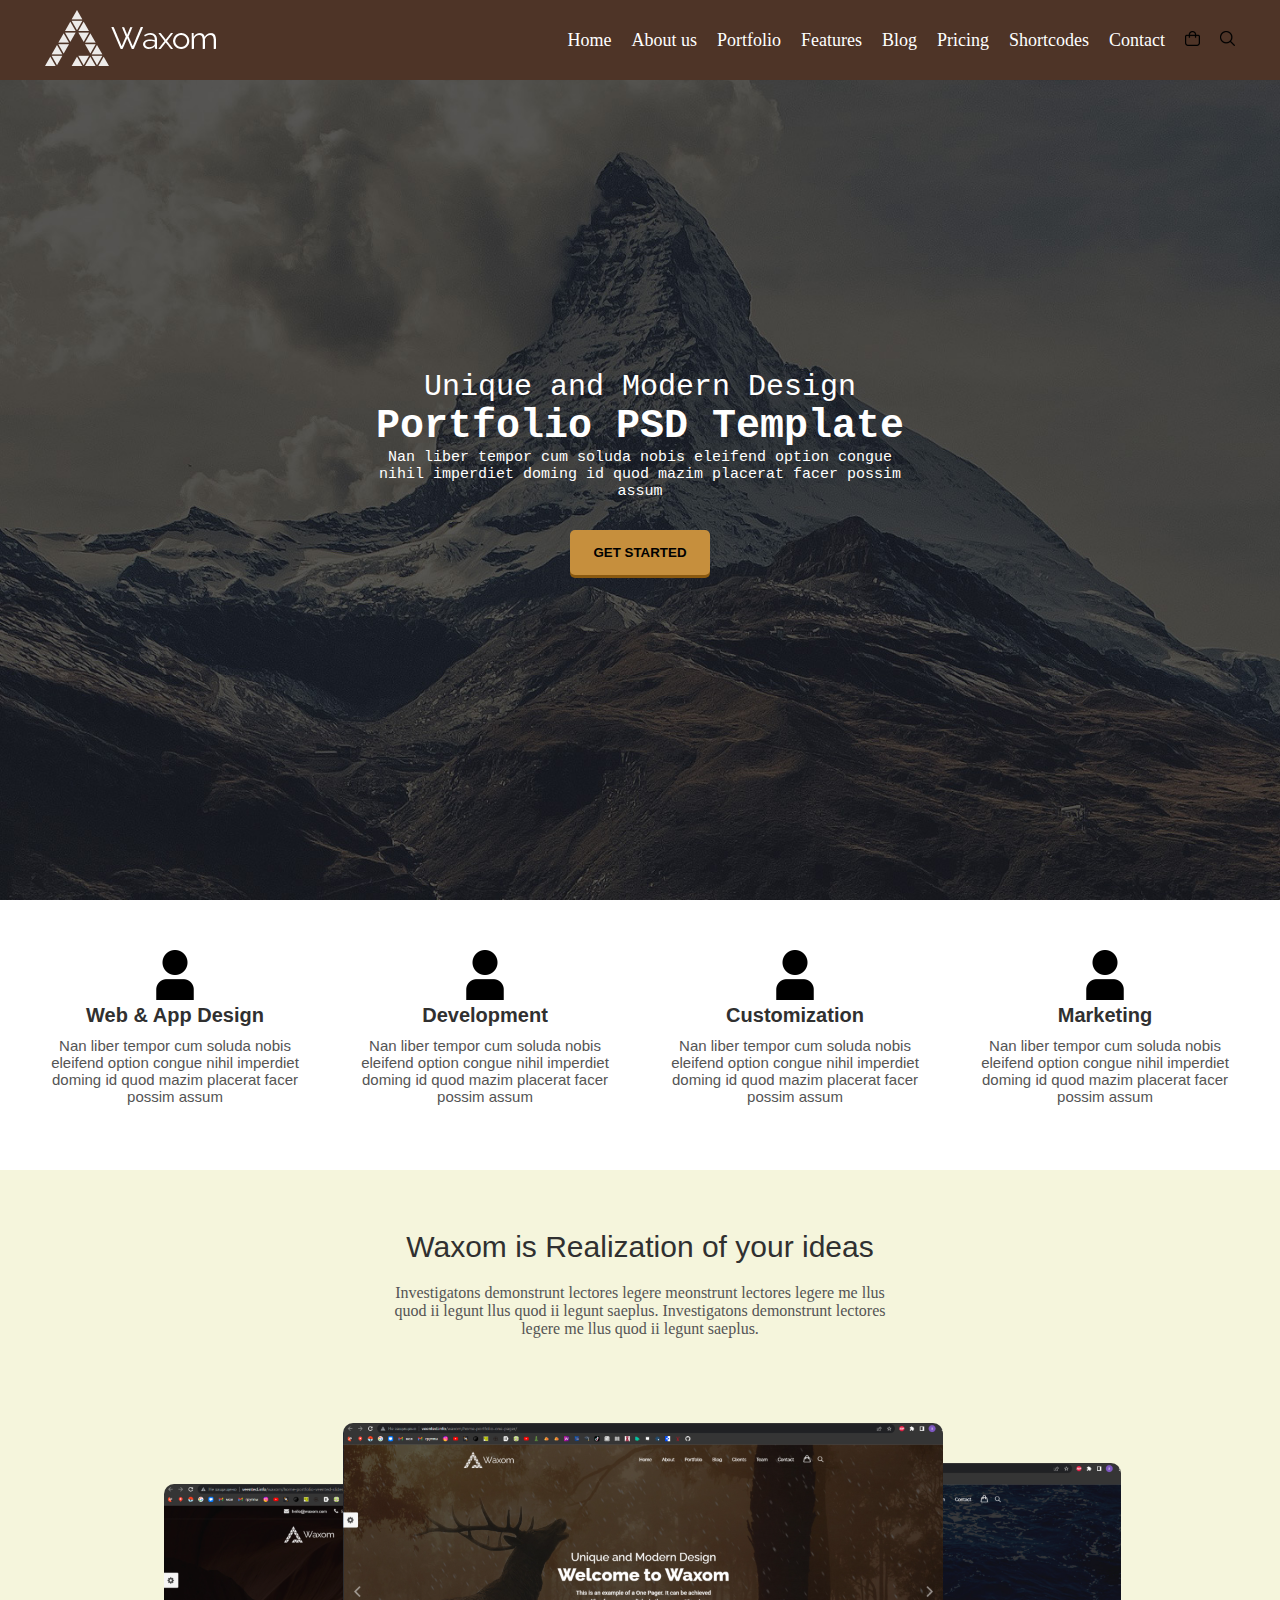
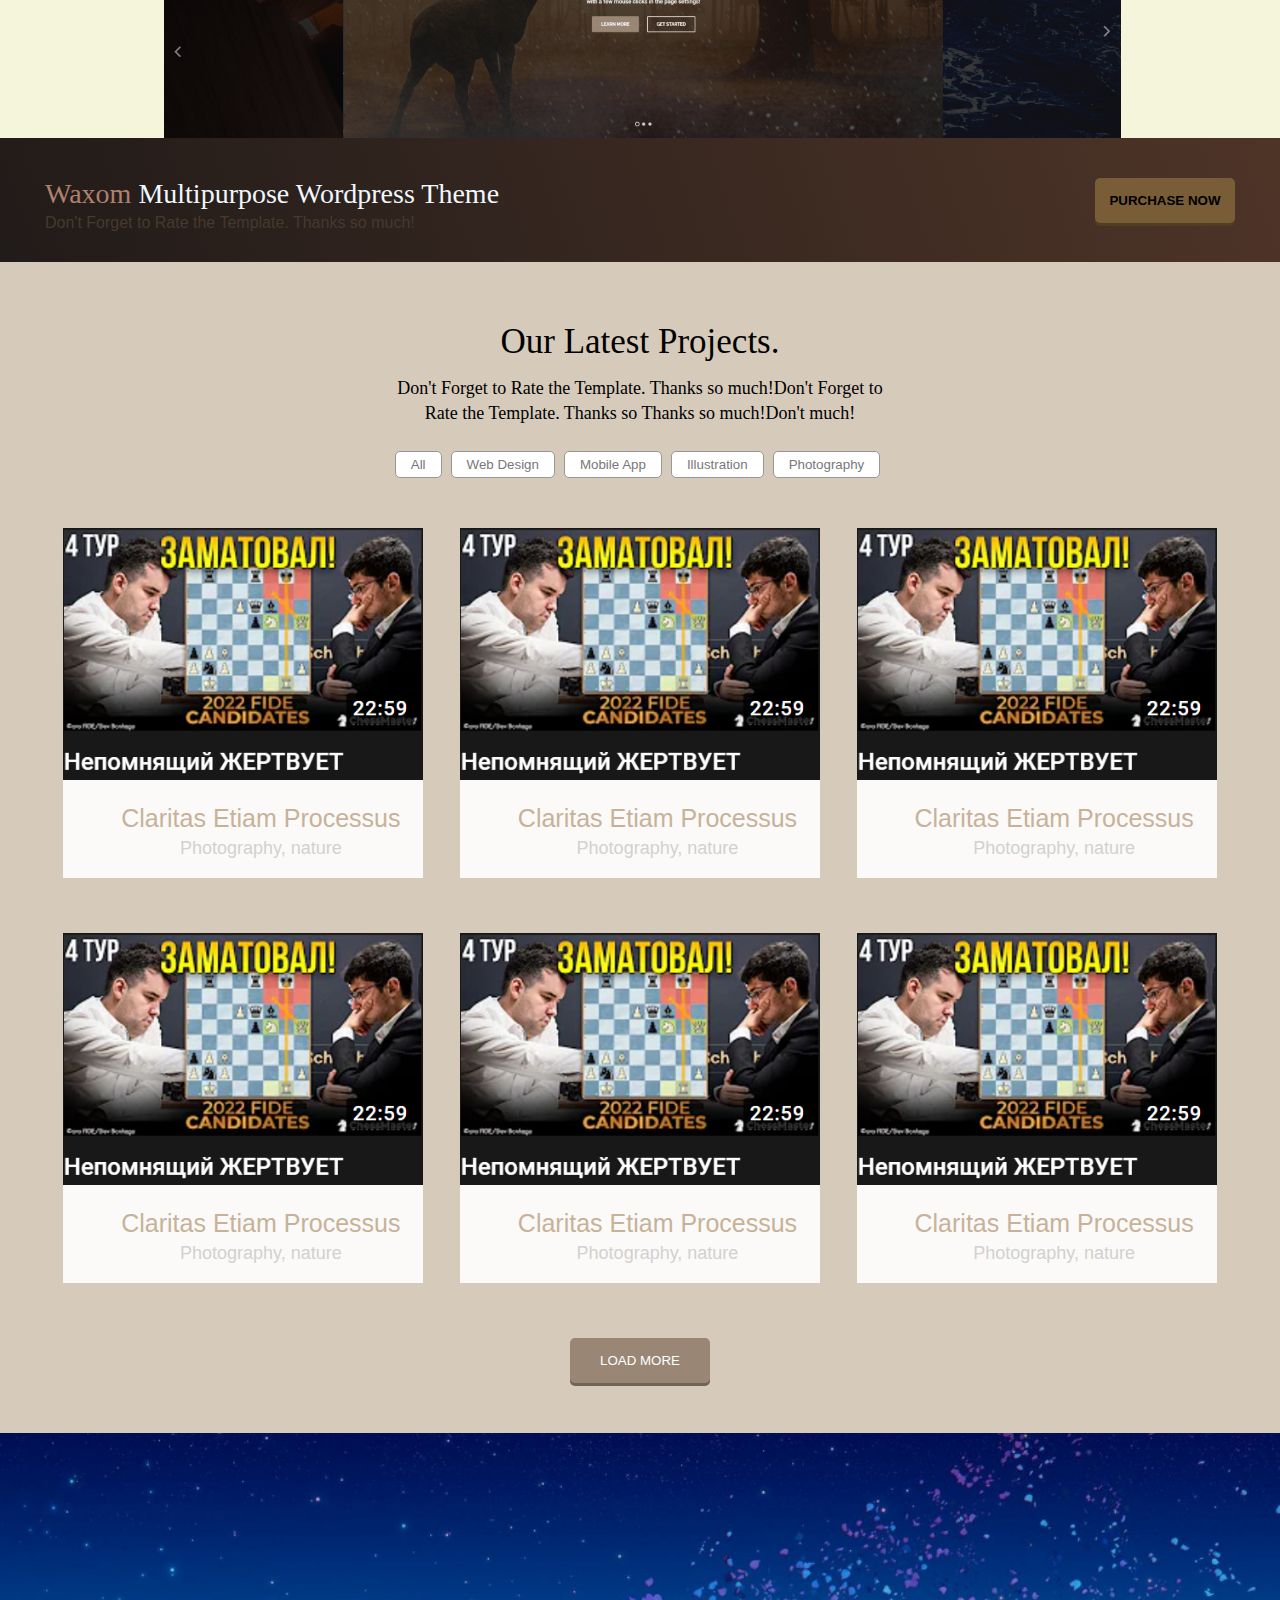
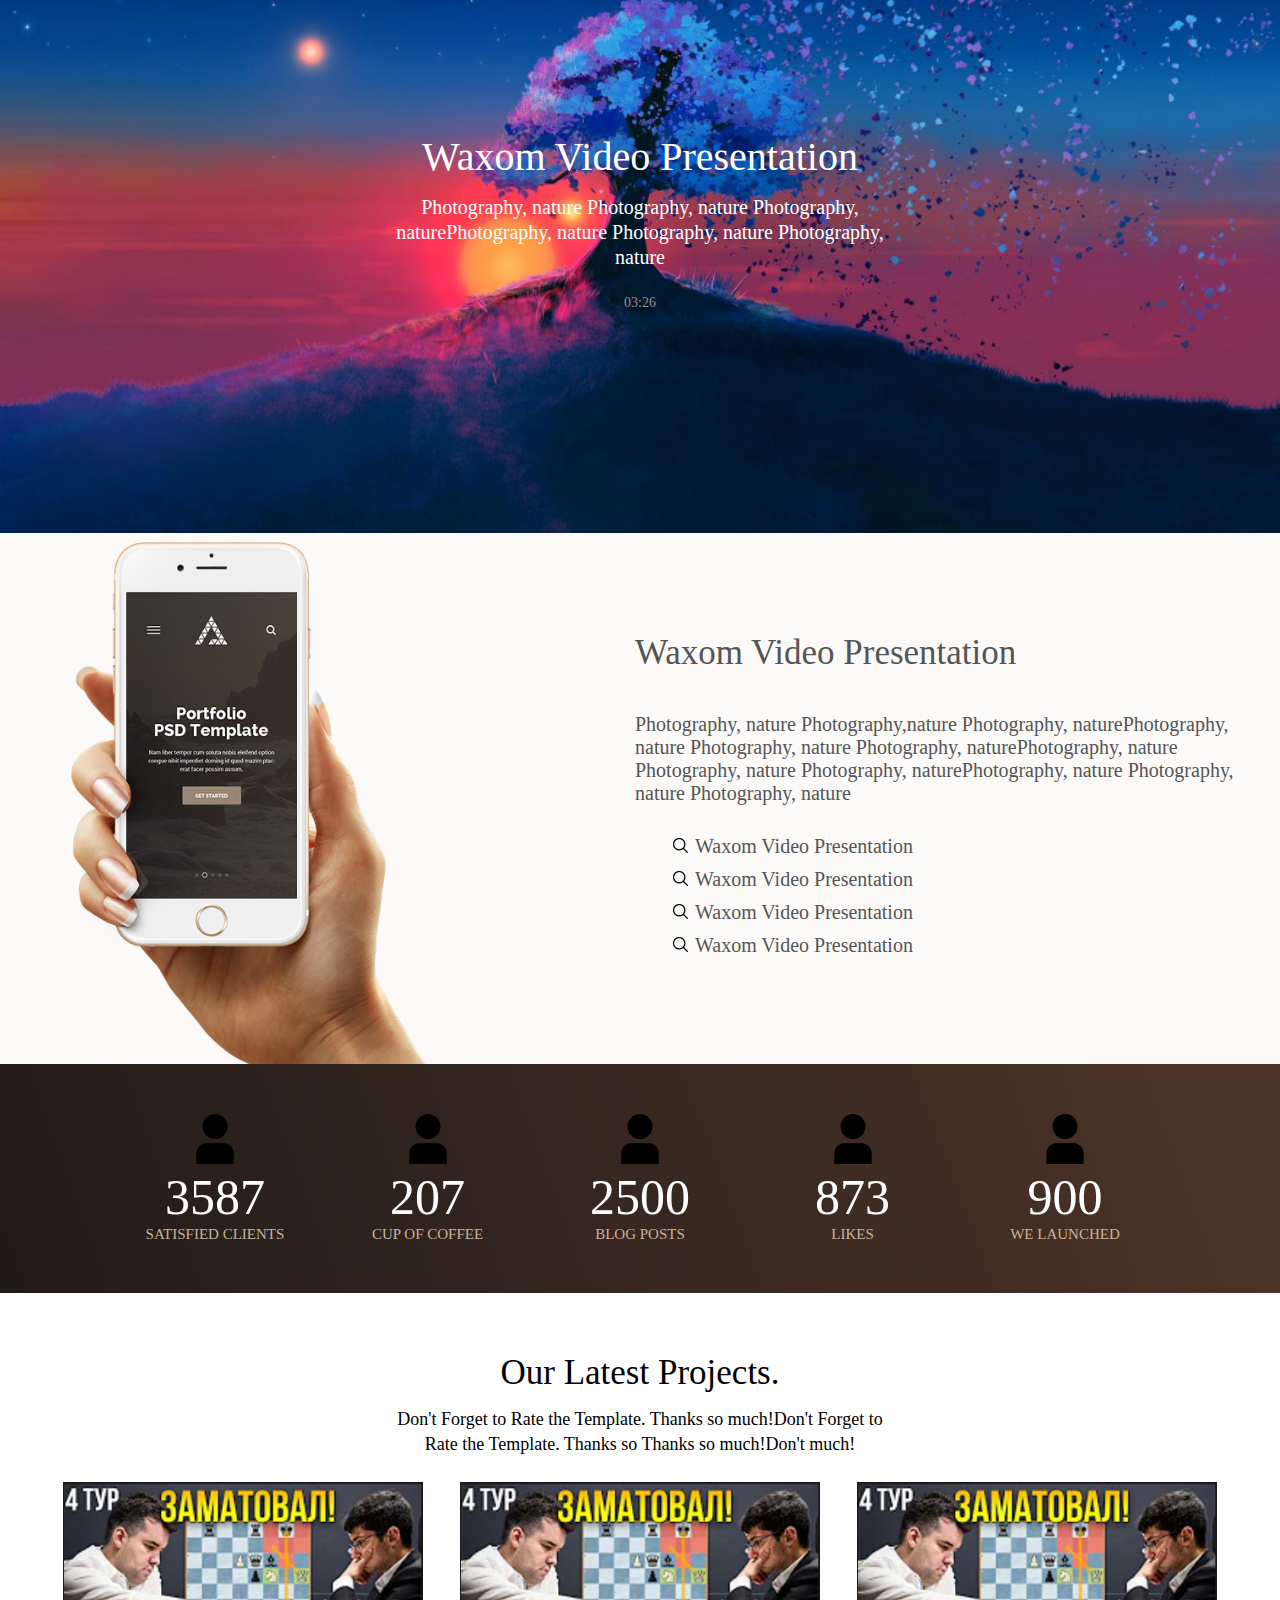
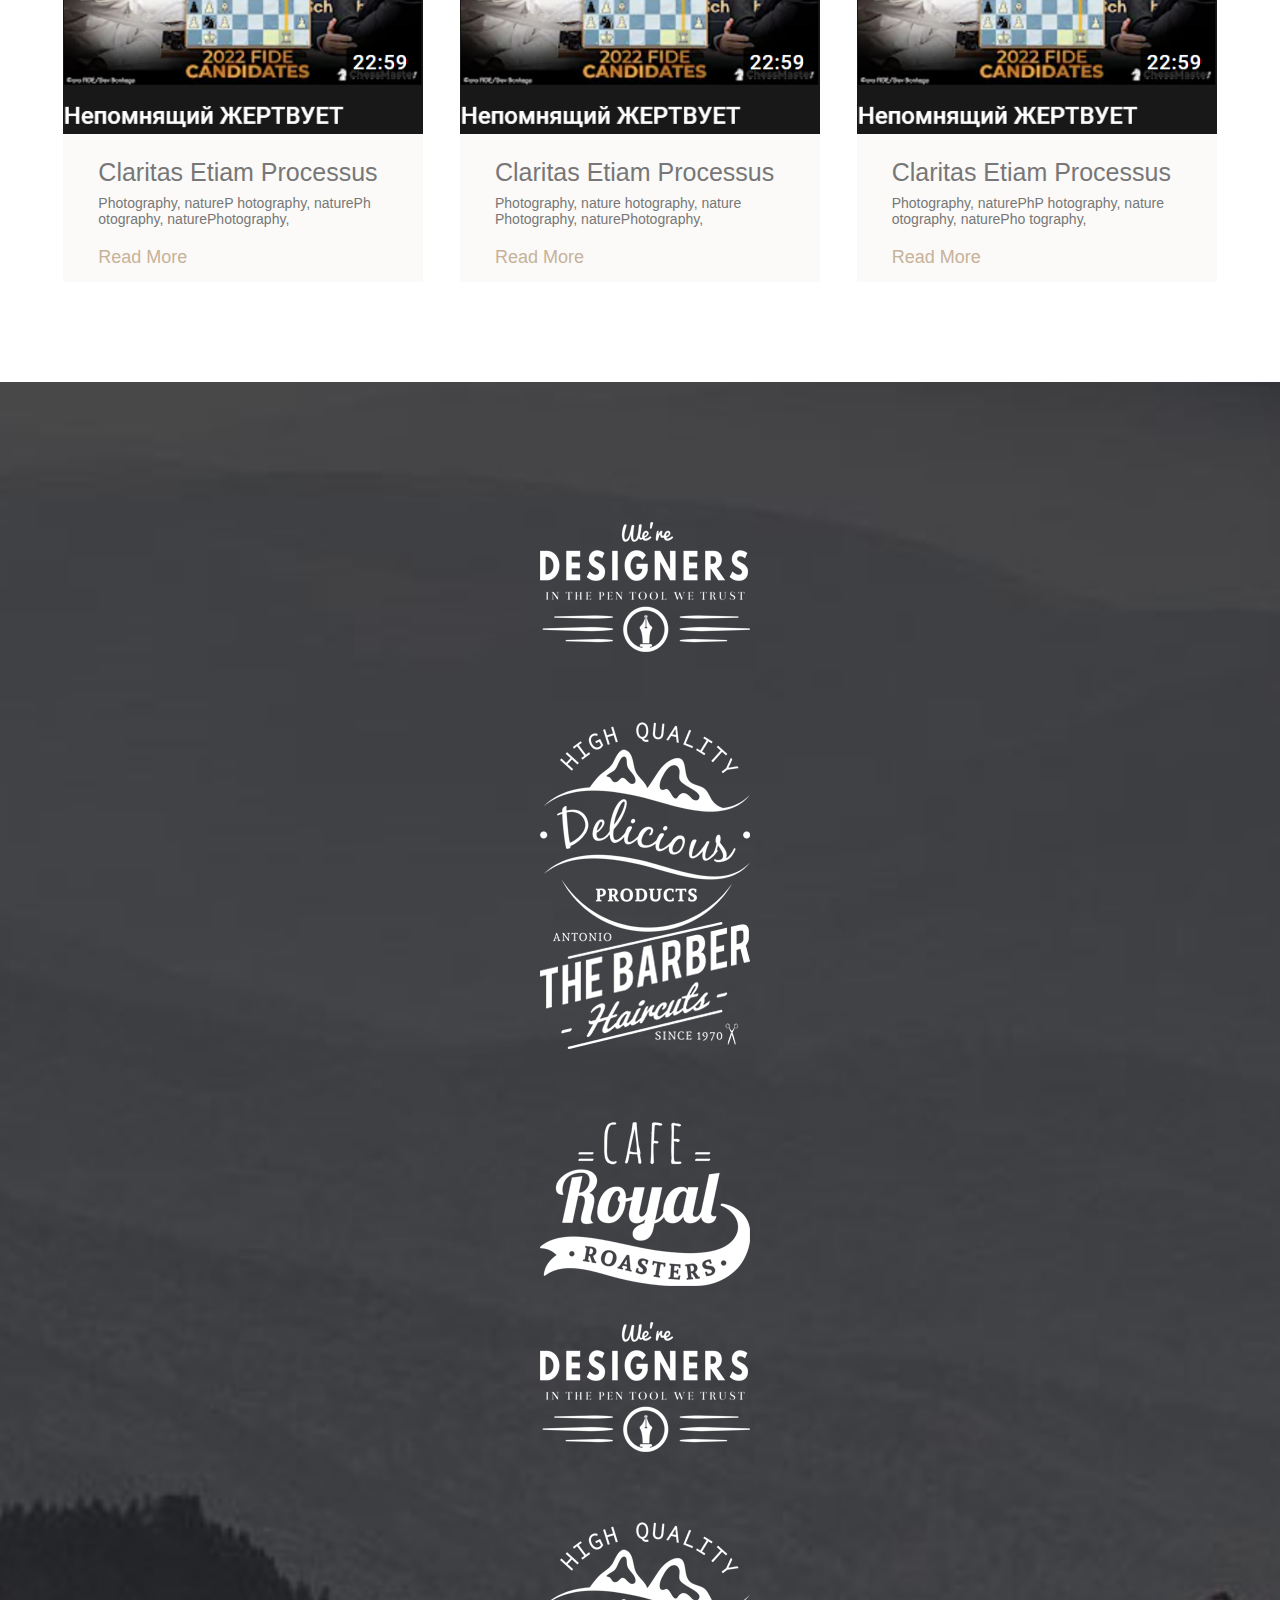
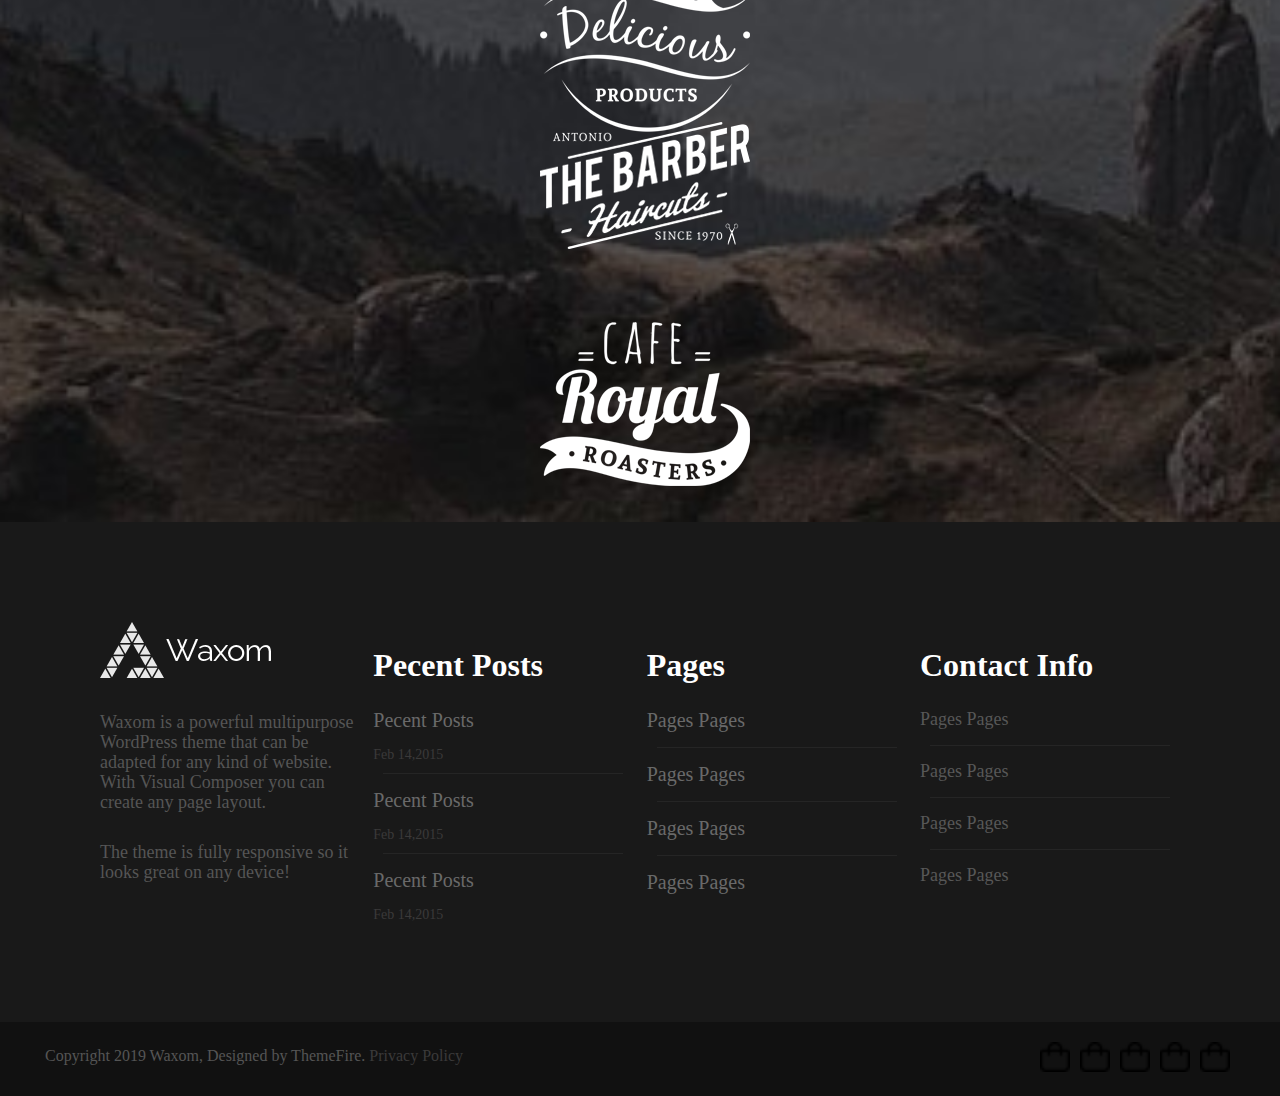
==== commit 9e0cd6b6: "фулл адаптив" ====
--- a/index.html
+++ b/index.html
@@ -5,48 +5,53 @@
     <meta http-equiv="X-UA-Compatible" content="IE=edge">
     <meta name="viewport" content="width=device-width, initial-scale=1.0">
     <title>Document</title>
+    <link rel="stylesheet" href="owlcarousel/owl.carousel.min.css">
+    <link rel="stylesheet" href="owlcarousel/owl.theme.default.min.css">
+    <script src="https://code.jquery.com/jquery-3.4.1.slim.min.js"></script>
+    <script src="owlcarousel/owl.carousel.min.js"></script>
+    <script src="script.js"></script>
+    <!-- <link href="https://cdn.jsdelivr.net/npm/bootstrap@5.1.3/dist/css/bootstrap.min.css" rel="stylesheet" integrity="sha384-1BmE4kWBq78iYhFldvKuhfTAU6auU8tT94WrHftjDbrCEXSU1oBoqyl2QvZ6jIW3" crossorigin="anonymous">
+    <script defer src="https://cdn.jsdelivr.net/npm/bootstrap@5.1.3/dist/js/bootstrap.bundle.min.js" integrity="sha384-ka7Sk0Gln4gmtz2MlQnikT1wXgYsOg+OMhuP+IlRH9sENBO0LRn5q+8nbTov4+1p" crossorigin="anonymous"></script> -->
     <link rel="stylesheet" href="style.css"> 
-    <link rel="stylesheet" href="font-awesome-4.7.0/css/font-awesome.min.css">
 </head>
 <body>
-
     <header class="header">
         <div class="conteiner">
             <div class="header-body">
-                <div class="logo">
-                    <img src="img/logo-white.png">
-                </div>
-                <div class="main-menu">
-                    <ul>
-                        <li><a href ="#home">Home</a></li>
-                        <li><a href ="#home">About us</a></li>
-                        <li><a href ="#home">Portfolio</a></li>
-                        <li><a href ="#home">Features</a></li>
-                        <li><a href ="#home">Blog</a></li>
-                        <li><a href ="#home">Pricing</a></li>
-                        <li><a href ="#home">Shortcodes</a></li>
-                        <li><a href ="#home">Contact</a></li>
-                        <li><a href ="#home"><img src="img/shopping-bag.png" class="shoping-bag"></a></li>
-                        <li><a href ="#home"><img src="img/search.png"></a></li>
-                        
-                    </ul>       
-                </div>
+                <a href="#" class="header-logo">
+                    <img src="img/logo-white.png" alt="">
+                </a>
+                <div class="header-burger">
+                    <span>
+                    </span>
+                </div>
+                <nav class="header-menu">
+                    <ul class="header-list">
+                        <li><a href="#home" class="header-link">Home</a></li>
+                        <li><a href="#home" class="header-link">About us</a></li>
+                        <li><a href="#home" class="header-link">Portfolio</a></li>
+                        <li><a href="#home" class="header-link">Features</a></li>
+                        <li><a href="#home" class="header-link">Blog</a></li>
+                        <li><a href="#home" class="header-link">Pricing</a></li>
+                        <li><a href="#home" class="header-link">Shortcodes</a></li>
+                        <li><a href="#home" class="header-link">Contact</a></li>
+                        <li><a href="#home" class="header-link"><img src="img/shopping-bag.png" class="shoping-bag"></a></li>
+                        <li><a href="#home" class="header-link"><img src="img/search.png"></a></li>
+                    </ul>
+                </nav>
             </div>
         </div>
     </header>
     
-
     <div class="home-page" id="home">
         <div class="conteiner">
             <div class="home-page-text">
                 <p class="p1">Unique and Modern Design</p>
                 <p class="p2"><strong>Portfolio PSD Template</strong></p>
                 <p class="p3">Nan liber tempor cum soluda nobis eleifend option congue nihil imperdiet doming id quod mazim placerat facer possim assum</p>
-                <div class="home-page-button">
-                    <button>
-                        <strong>GET STARTED</strong>
-                    </button>
-                </div>
+                <button class="home-page-button">
+                    <strong>GET STARTED</strong>
+                </button>
             </div>
         </div>
     </div> 
@@ -89,7 +94,6 @@
             </div>
         </div>
     </div>
-
 
     <div class="three-page">
         <p class="p1">Waxom is Realization of your ideas</p>
@@ -267,14 +271,19 @@
 
     <div class="scroll-img">
         <div class="conteiner">
-            <div class="scroll-img-blocks">
-                <img src="img/logo-end-1.png">
-                <img src="img/logo-end-2.png">
-                <img src="img/logo-end-3.png">
-                <img src="img/logo-end-4.png">
-            </div>
-        </div>
-    </div>
+            <div class="owl-carousel scroll-img-scrol">
+                <div class="scroll-img-block"><img src="img/logo-end-1.png"></div>
+                <div class="scroll-img-block"><img src="img/logo-end-2.png"></div>
+                <div class="scroll-img-block"><img src="img/logo-end-3.png"></div>
+                <div class="scroll-img-block"><img src="img/logo-end-4.png"></div>
+                <div class="scroll-img-block"><img src="img/logo-end-1.png"></div>
+                <div class="scroll-img-block"><img src="img/logo-end-2.png"></div>
+                <div class="scroll-img-block"><img src="img/logo-end-3.png"></div>
+                <div class="scroll-img-block"><img src="img/logo-end-4.png"></div>
+            </div>
+        </div>
+    </div>
+
 
     <div class="footer">
         <div class="footer-contact-block">
@@ -317,6 +326,7 @@
         </div>
     </div>
 
+
     <div class="end-line">
         <div class="conteiner">
             <div class="end-line-block">
--- a/style.css
+++ b/style.css
@@ -1,52 +1,152 @@
 *{
     margin: 0;
 }
+
 a{
     text-decoration: none;
 }
 
 .conteiner{
-    max-width: 1175px;
+    max-width: 1190px;
+    padding-left: 20px;
+    padding-right: 20px;
     margin: 0px auto;
 }
 
-.header{
-    height: 60px;
+.header {
+    position: fixed;
     width: 100%;
+    top: 0;
+    left: 0;
+    z-index: 50;
+}
+.header:before{
+    content: '';
     position: absolute;
-}
-.header-body{
-    height: 60px;
+    width: 100%;
+    height: 100%;
+    top: 0;
+    left: 0;
+    background: #4e3427;
+    z-index: 2;
+}
+.header-body {
     position: relative;
     display: flex;
     justify-content: space-between;
+    height: 80px;
     align-items: center;
 }
-.main-menu ul{
-    display: flex;
-    flex-direction: row;
-    flex-wrap: wrap;
-}
-.main-menu  li{
+.header-logo {
+    position: relative;
+    z-index: 3;
+}
+.header-logo img{
+    width: 100%;
+}
+.header-burger {
+    display: none;
+}
+.header-list {
+    display: flex;
+    position: relative;
+    z-index: 2;
+}
+.header-list li {
     list-style: none;
-    padding: 15px;
-}
-.main-menu a{
-    font-family: Arial, Helvetica, sans-serif;
-    color: rgb(255, 255, 255);
+    margin: 0px 0px 0px 20px;
+}
+.header-link {
+    font-size: 18px;
     text-decoration: none;
-}
-.main-menu a:hover{
-    color: #c7b299;
-} 
-
+    color: white;
+}
+
+@media (max-width: 930px){
+    body.lock{
+        overflow: hidden;
+    }
+    .header-body {
+        height: 60px;
+    }
+    .header-logo{
+        flex: 0 0 130px;
+        margin-left: 10px;
+    }
+    .header-burger{
+        display: block;
+        position: relative;
+        width: 30px;
+        height: 20px;
+        z-index: 3;
+        margin-right: 10px;
+    }
+    .header-burger span{
+        position: absolute;
+        background-color: rgb(255, 255, 255);
+        position: absolute;
+        width: 100%;
+        height: 2px;
+        left: 0;
+        top: 9px;
+        transition: all 0.3s ease 0s;
+    }
+    .header-burger:before,
+    .header-burger:after{
+        content: '';
+        background-color: white;
+        position: absolute;
+        width: 100%;
+        height: 2px;
+        left: 0;
+        transition: all 0.3s ease 0s;
+    }
+    .header-burger:before{
+        top: 0;
+    }
+    .header-burger:after{
+        bottom: 0;
+    }
+    .header-burger.active:before{
+        transform: rotate(45deg);
+        top: 9px;
+    }
+    .header-burger.active:after{
+        transform: rotate(-45deg);
+        bottom: 9px;
+    }
+    .header-burger.active span{
+        transform: scale(0);
+    }
+
+    .header-menu{
+        position: fixed;
+        top: -110%;
+        left: 0;
+        width: 100%;
+        height: 100%;
+        overflow: auto;
+        padding: 70px 10px 20px 10px;
+        background-color: #856b49;
+        transition: all 0.4s ease 0s;
+    }
+    .header-menu.active{
+        top: 0;
+    }
+    .header-list {
+        display: block;
+    }
+    .header-list li{
+        margin: 0px 0px 20px 0px;
+    }
+}
 
 .home-page{
     background: url(img/mountain2.jpg) no-repeat center/cover;
     width: 100%;
     height: 900px;
     position: relative;
-    z-index: -1;
+    /* z-index: -1; */
     text-align: center;
 }
 .home-page-text{
@@ -67,7 +167,7 @@
 .home-page .p3{
     font-size: 15px;
 }
-.home-page button{
+.home-page-button{
     width: 140px;
     height: 45px;
     font-family: Arial, Helvetica, sans-serif;
@@ -75,10 +175,8 @@
     border-radius: 5px;
     border: 0px;
     box-shadow: 0 3px rgb(138, 89, 16);
+    margin-top: 30px;
 } 
-.home-page-button{
-    padding-top: 30px;
-}
 /* .home-page button:hover{
     background-color: rgb(230, 177, 98);
     box-shadow: 0 3px rgb(183, 125, 38);
@@ -123,23 +221,21 @@
     padding-top: 40px;
     position: relative;
     z-index: -2;
-    flex-direction: column;
+    text-align: center;
 }
 .three-page .p1{
     margin: 20px;
     font-family: Verdana, Geneva, Tahoma, sans-serif;
     font-size: 30px;
     color:rgb(48, 48, 48);
-    text-align: center;
 }
 .three-page .p2{
     color:rgb(84, 84, 84);
     max-width: 500px;
     margin: auto;
-    text-align: center;
 }
 .three-page-img{
-    height: 500px;
+    height: 400px;
     position: relative;
 }
 .three-page .img-left{
@@ -164,6 +260,26 @@
     left: 40%;
 }
 
+@media (max-width: 1030px){
+    .three-page-img .img-left,.img-right{
+        display: none;
+    }
+    .three-page-img{
+        padding-top: 40px;
+        max-width: 600px;
+        height: auto;
+        margin: 0 auto;
+        bottom: -4px;
+    }
+    .three-page-img .img-centr{
+        position: relative;
+        left: 0;
+    }
+    .three-page-img  img{
+        width: 100%;
+        height: 100%;
+    }
+}
 
 .wordpress-theme{
     background-image: linear-gradient(-110deg, #4e3427,  #211b19);
@@ -239,7 +355,7 @@
 .big-page-more-blocks{
     display: flex;
     flex-direction: row;
-    justify-content: space-between;
+    justify-content: space-around;
     flex-wrap: wrap;
 }
 .big-page-more-blocks .block{
@@ -328,6 +444,14 @@
     justify-content: space-between;
     flex-wrap: wrap;
 }
+.phone-in-the-hand-phone{
+    max-width: 400px;
+    bottom: 0;
+}
+.phone-in-the-hand-phone img{
+    width: 100%;
+    height: 100%;
+}
 .phone-in-the-hand .block-1{ 
     margin-top:100px;
 }
@@ -403,7 +527,7 @@
 .small-page-more-blocks{
     display: flex;
     flex-direction: row;
-    justify-content: space-between;
+    justify-content: space-around;
     flex-wrap: wrap;
 }
 .small-page-more-blocks .block{
@@ -435,19 +559,18 @@
     color: #c7b299;
     font-family: 'Segoe UI', Tahoma, Geneva, Verdana, sans-serif;
 }
-
-
 .scroll-img{
     min-height: 486px;
     background: url(img/rocks_1.jpg) no-repeat center/cover;
 }
-.scroll-img-blocks{
-    display: flex;
-    flex-direction: row;
-    justify-content: space-between;
-    flex-wrap: wrap;
+.scroll-img-scrol{
+
     padding-top: 140px;
-    align-items: center;
+}
+.scroll-img-block{
+    height: 200px;
+    width: 200px;
+    margin: 0 auto;
 }
 
 
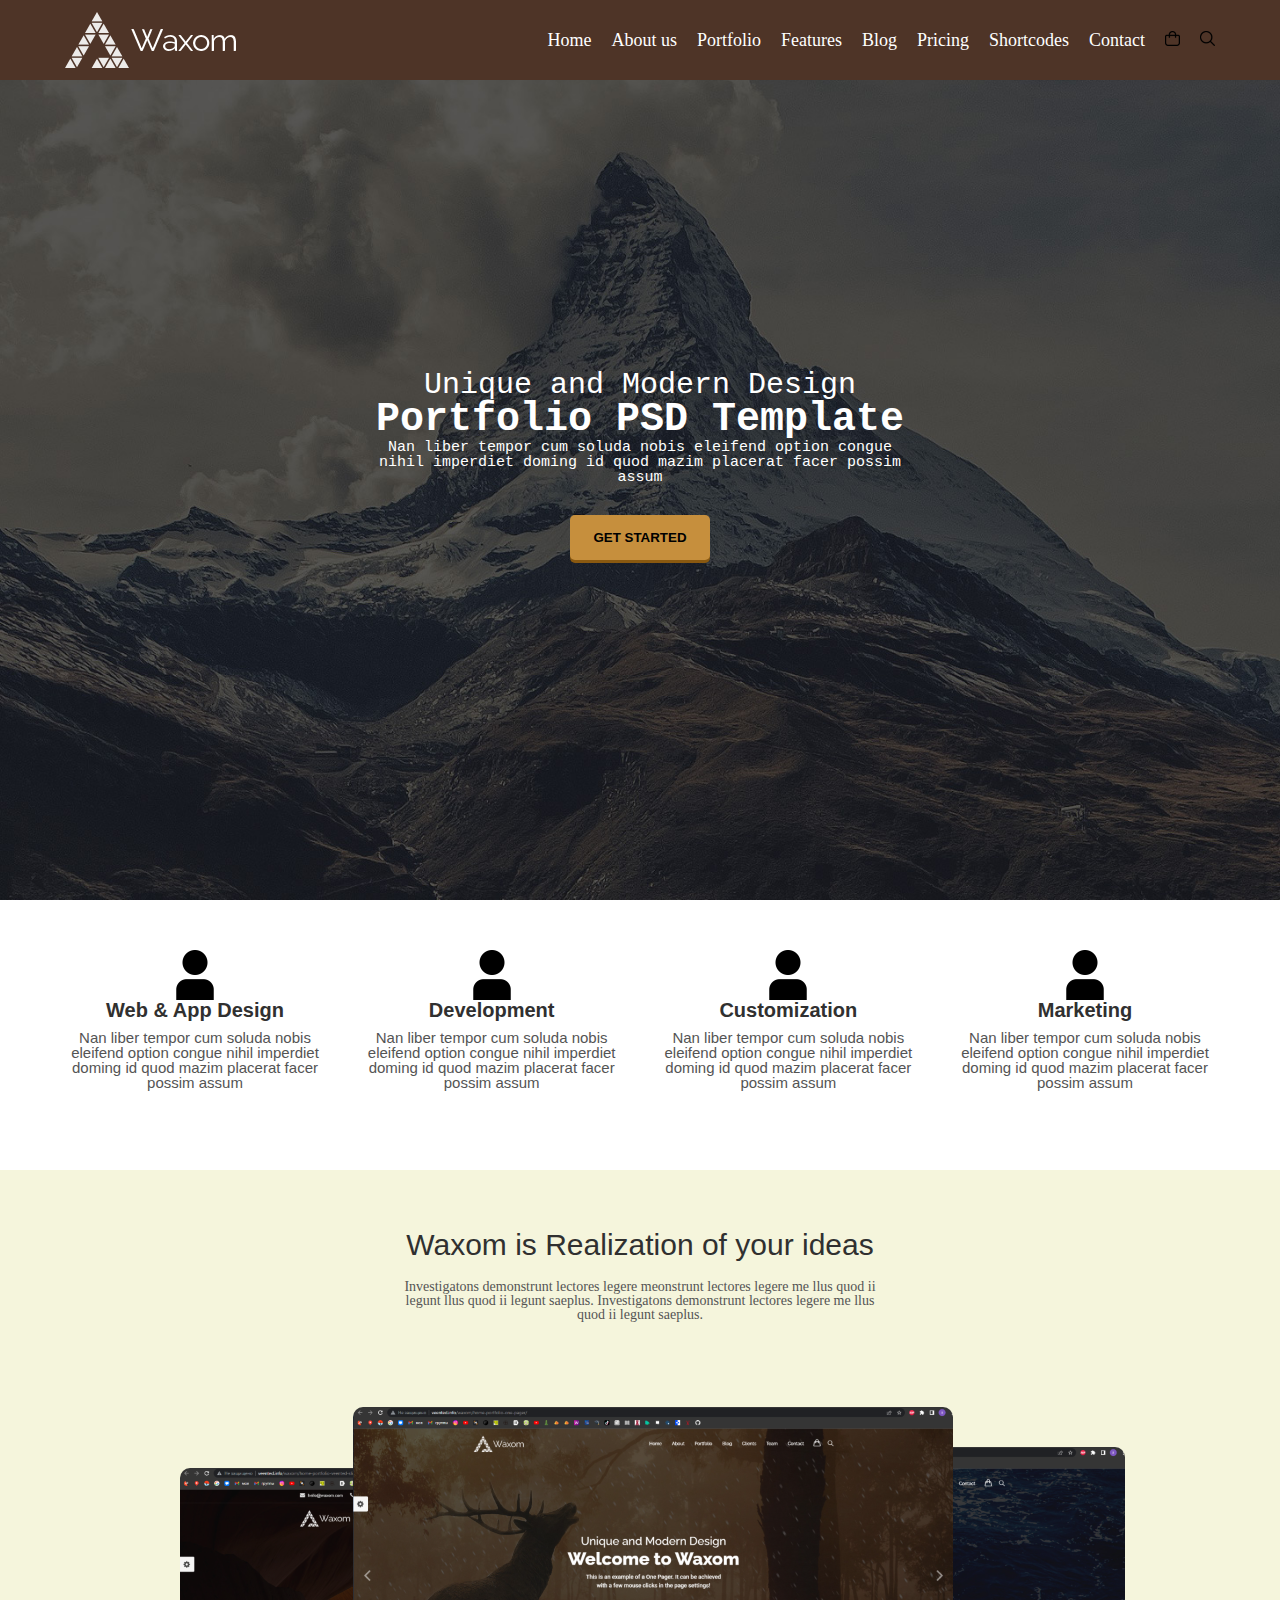
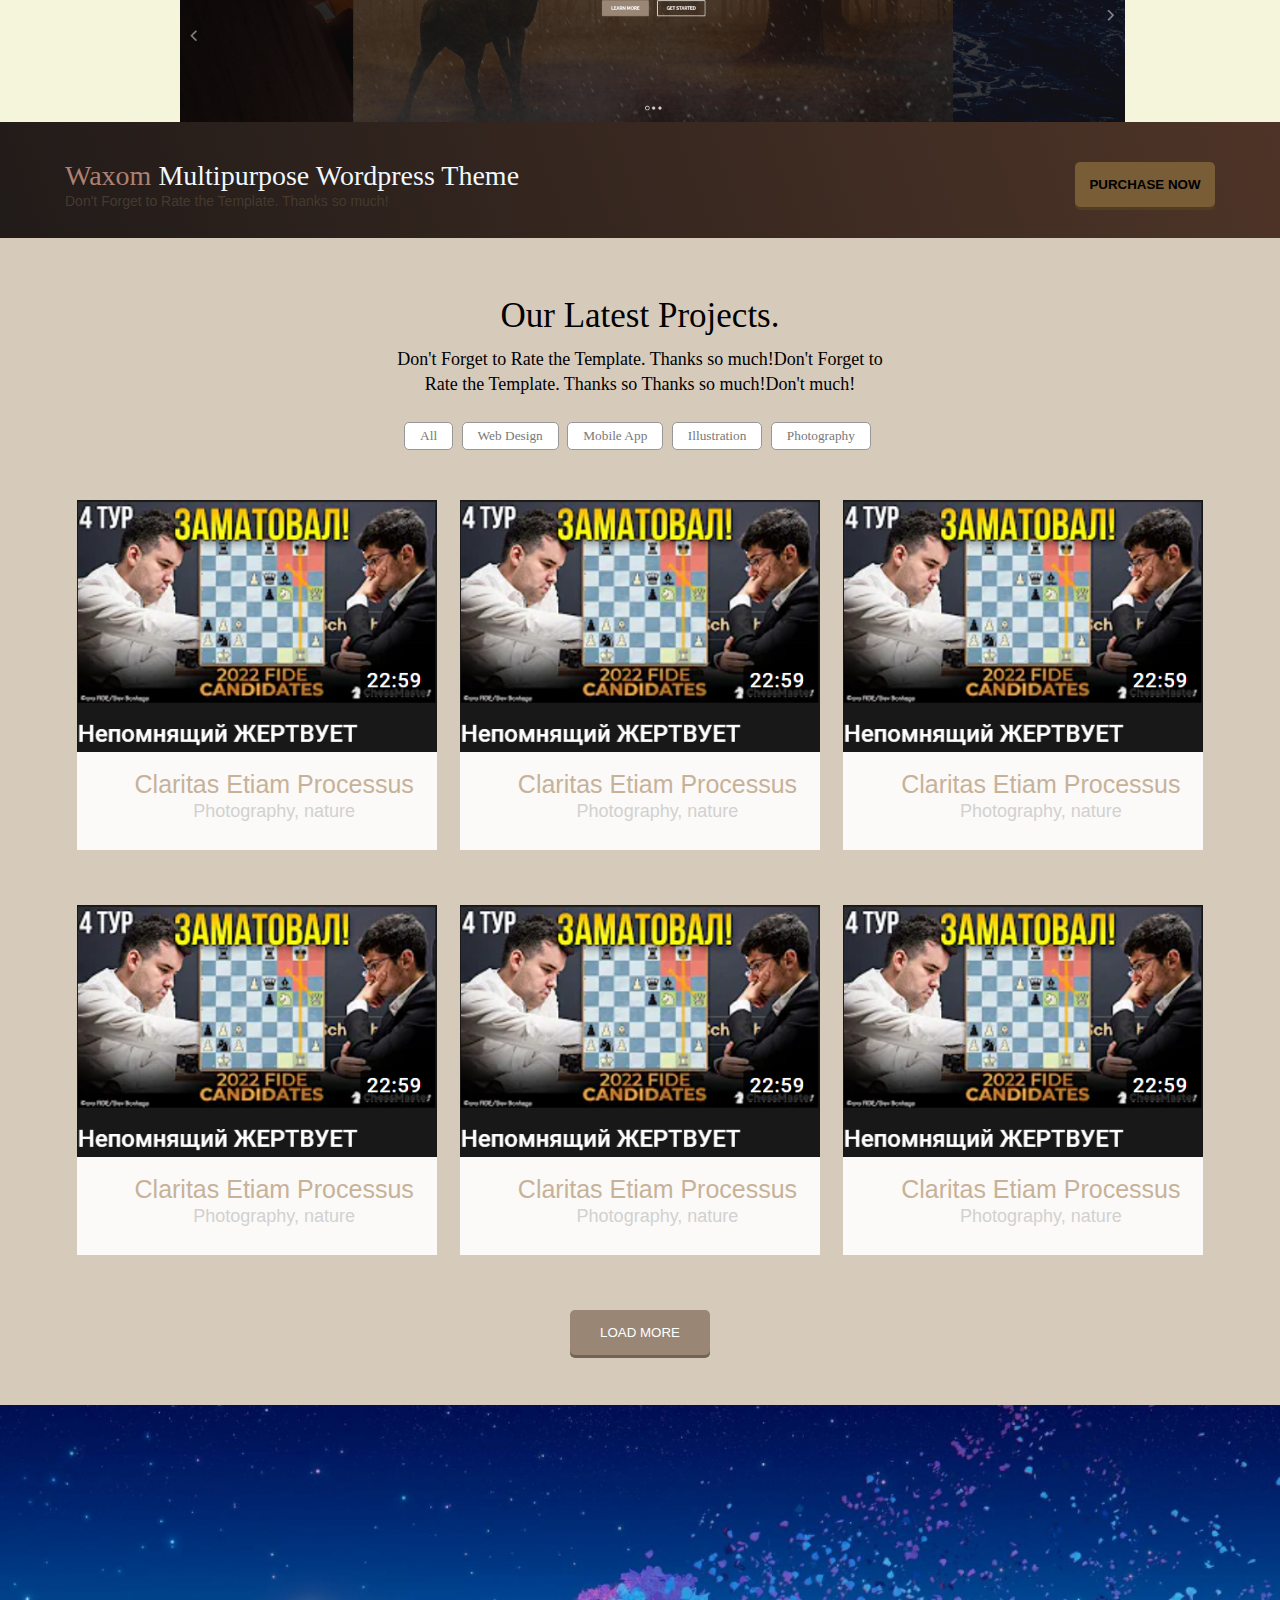
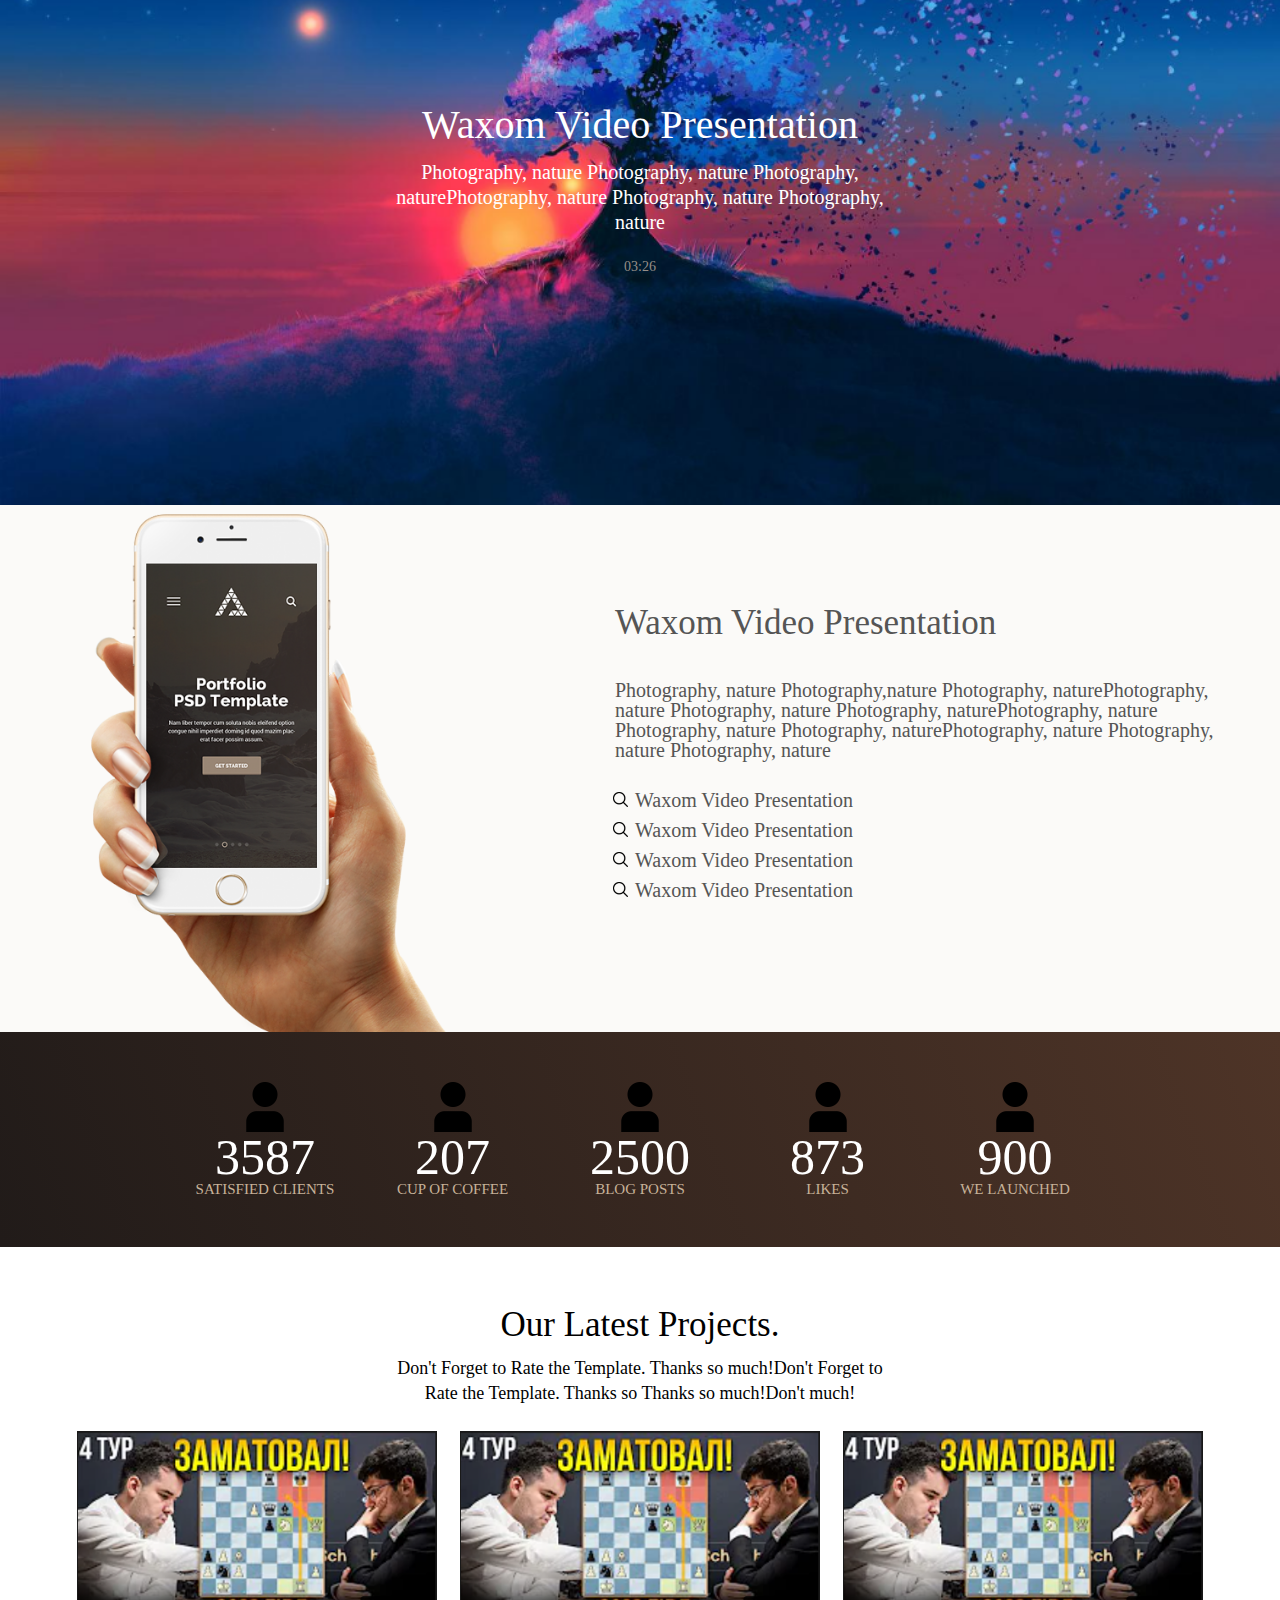
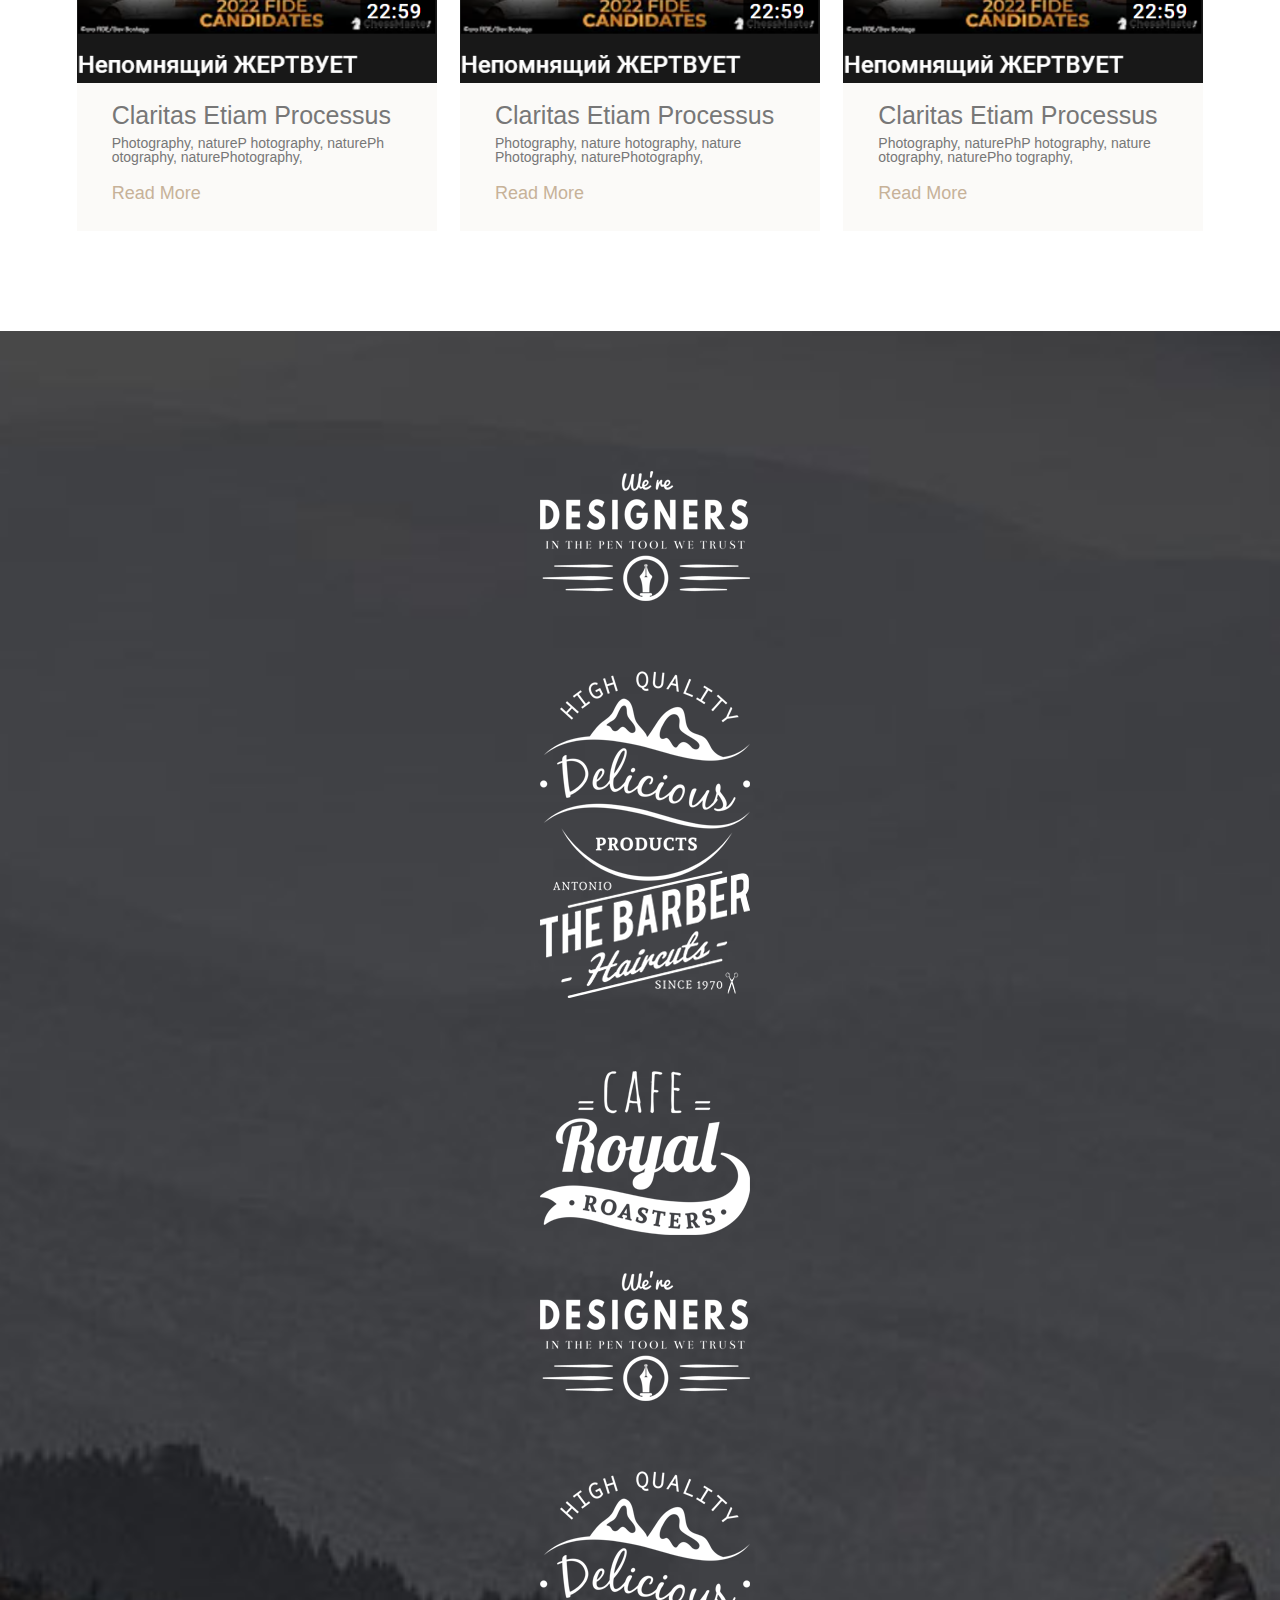
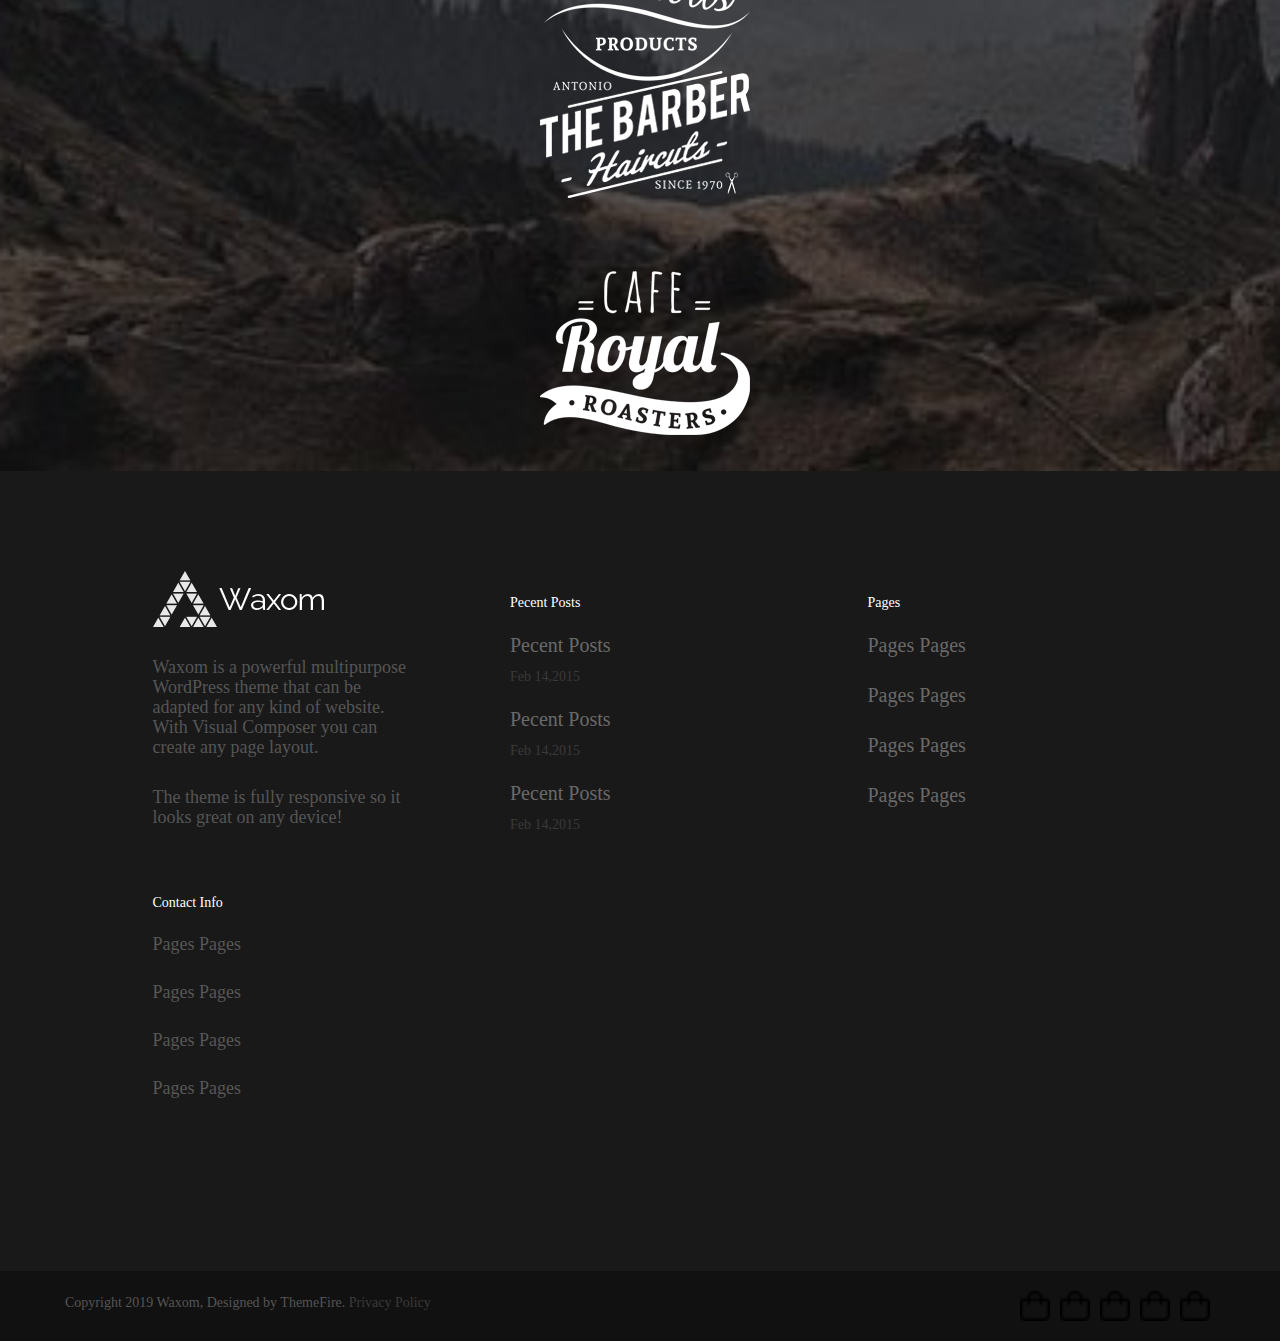
==== commit e72a208e: "." ====
--- a/index.html
+++ b/index.html
@@ -10,8 +10,8 @@
     <script src="https://code.jquery.com/jquery-3.4.1.slim.min.js"></script>
     <script src="owlcarousel/owl.carousel.min.js"></script>
     <script src="script.js"></script>
-    <!-- <link href="https://cdn.jsdelivr.net/npm/bootstrap@5.1.3/dist/css/bootstrap.min.css" rel="stylesheet" integrity="sha384-1BmE4kWBq78iYhFldvKuhfTAU6auU8tT94WrHftjDbrCEXSU1oBoqyl2QvZ6jIW3" crossorigin="anonymous">
-    <script defer src="https://cdn.jsdelivr.net/npm/bootstrap@5.1.3/dist/js/bootstrap.bundle.min.js" integrity="sha384-ka7Sk0Gln4gmtz2MlQnikT1wXgYsOg+OMhuP+IlRH9sENBO0LRn5q+8nbTov4+1p" crossorigin="anonymous"></script> -->
+    <link href="https://cdn.jsdelivr.net/npm/bootstrap@5.1.3/dist/css/bootstrap.min.css" rel="stylesheet" integrity="sha384-1BmE4kWBq78iYhFldvKuhfTAU6auU8tT94WrHftjDbrCEXSU1oBoqyl2QvZ6jIW3" crossorigin="anonymous">
+    <script defer src="https://cdn.jsdelivr.net/npm/bootstrap@5.1.3/dist/js/bootstrap.bundle.min.js" integrity="sha384-ka7Sk0Gln4gmtz2MlQnikT1wXgYsOg+OMhuP+IlRH9sENBO0LRn5q+8nbTov4+1p" crossorigin="anonymous"></script>
     <link rel="stylesheet" href="style.css"> 
 </head>
 <body>
@@ -345,5 +345,12 @@
             </div>
         </div>
     </div>
+    <link rel="stylesheet" href="owlcarousel/owl.carousel.min.css">
+    <link rel="stylesheet" href="owlcarousel/owl.theme.default.min.css">
+    <script src="https://code.jquery.com/jquery-3.4.1.slim.min.js"></script>
+    <script src="owlcarousel/owl.carousel.min.js"></script>
+    <script src="script.js"></script>
+    <link href="https://cdn.jsdelivr.net/npm/bootstrap@5.1.3/dist/css/bootstrap.min.css" rel="stylesheet" integrity="sha384-1BmE4kWBq78iYhFldvKuhfTAU6auU8tT94WrHftjDbrCEXSU1oBoqyl2QvZ6jIW3" crossorigin="anonymous">
+    <script defer src="https://cdn.jsdelivr.net/npm/bootstrap@5.1.3/dist/js/bootstrap.bundle.min.js" integrity="sha384-ka7Sk0Gln4gmtz2MlQnikT1wXgYsOg+OMhuP+IlRH9sENBO0LRn5q+8nbTov4+1p" crossorigin="anonymous"></script>
 </body>
 </html>--- a/style.css
+++ b/style.css
@@ -5,6 +5,58 @@
 a{
     text-decoration: none;
 }
+
+
+
+*{
+    padding: 0;
+    margin: 0;
+    border: 0;
+}/*обнуление всех отступов и границ*/
+
+*,*:before,*:after{
+    -moz-box-sizing:border-box;
+    -webkit-box-sizing: border-box;
+    box-sizing: border-box;
+ }/*меняет подсчет ширины блока для удобности */
+
+:focus,:active{outline: none;}
+a:focus,:active{outline: none;}
+/*уераем линии обводки у некоторых браузерах */
+
+nav, footer,header, aside{display: block;}
+/* просто делаем теги блочными */
+
+html,body{
+    height: 100%;
+    width: 100%;
+    font-size: 100%;
+    line-height: 1;
+    font-size: 14px;
+    -ms-text-size-adjust: 100%;
+    -moz-text-size-adjust: 100%;
+    -webkit-text-size-adjust: 100%;
+}/* уравниваем поведение шрифтов для разных браузеров */
+
+input,button,textarea{font-family: inherit;}
+/* просто чтобы везде был один шрифт */
+
+input::-ms-clear{display: none;}
+button{cursor: pointer;}
+button::-moz-focus-inner{padding: o;border: 0;}
+a, a:visited{text-decoration: none;}
+a:hover{text-decoration: none;}
+ul li{list-style: none;}
+img{vertical-align: top;}
+/* убираем особенности в разных браузерах */
+
+h1,h2,h3,h4,h5,h6{font-size: inherit;font-weight: 400;}
+/* обнуляем зоголовки */
+
+
+
+
+
 
 .conteiner{
     max-width: 1190px;
